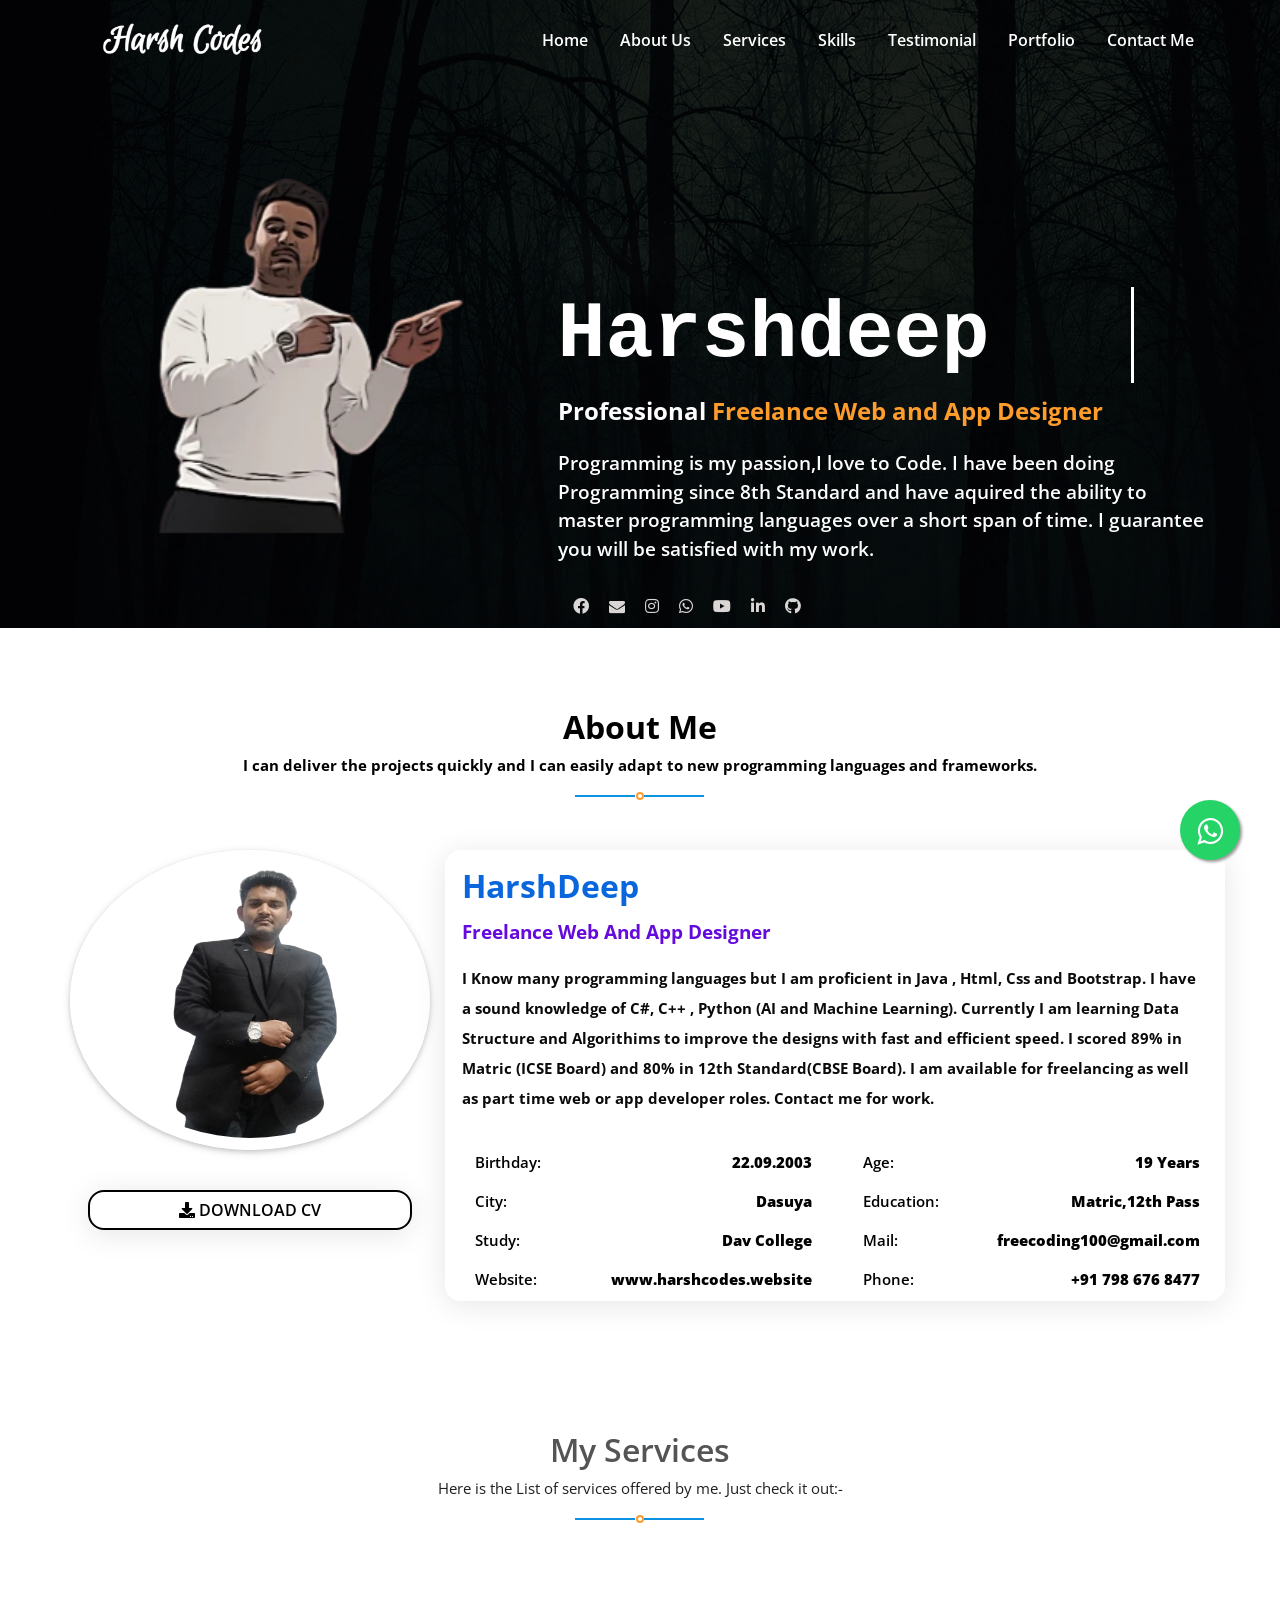
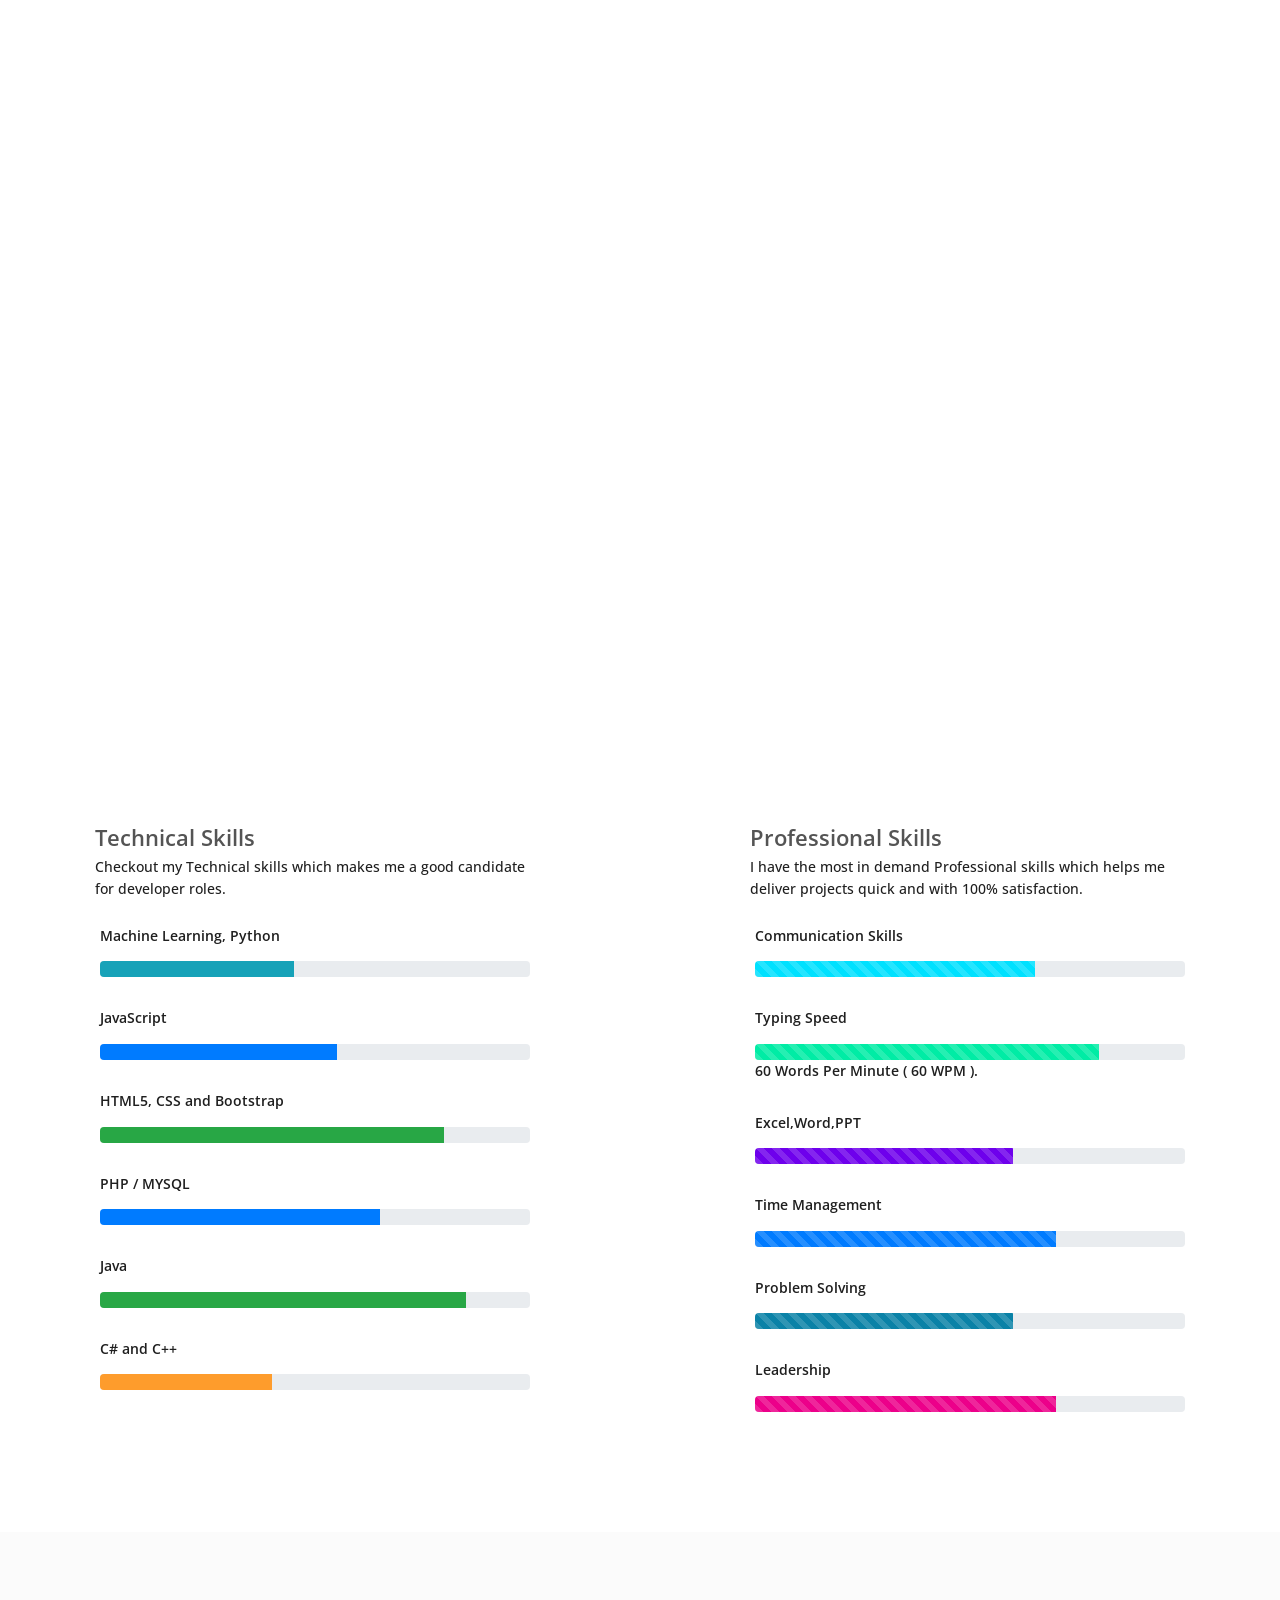
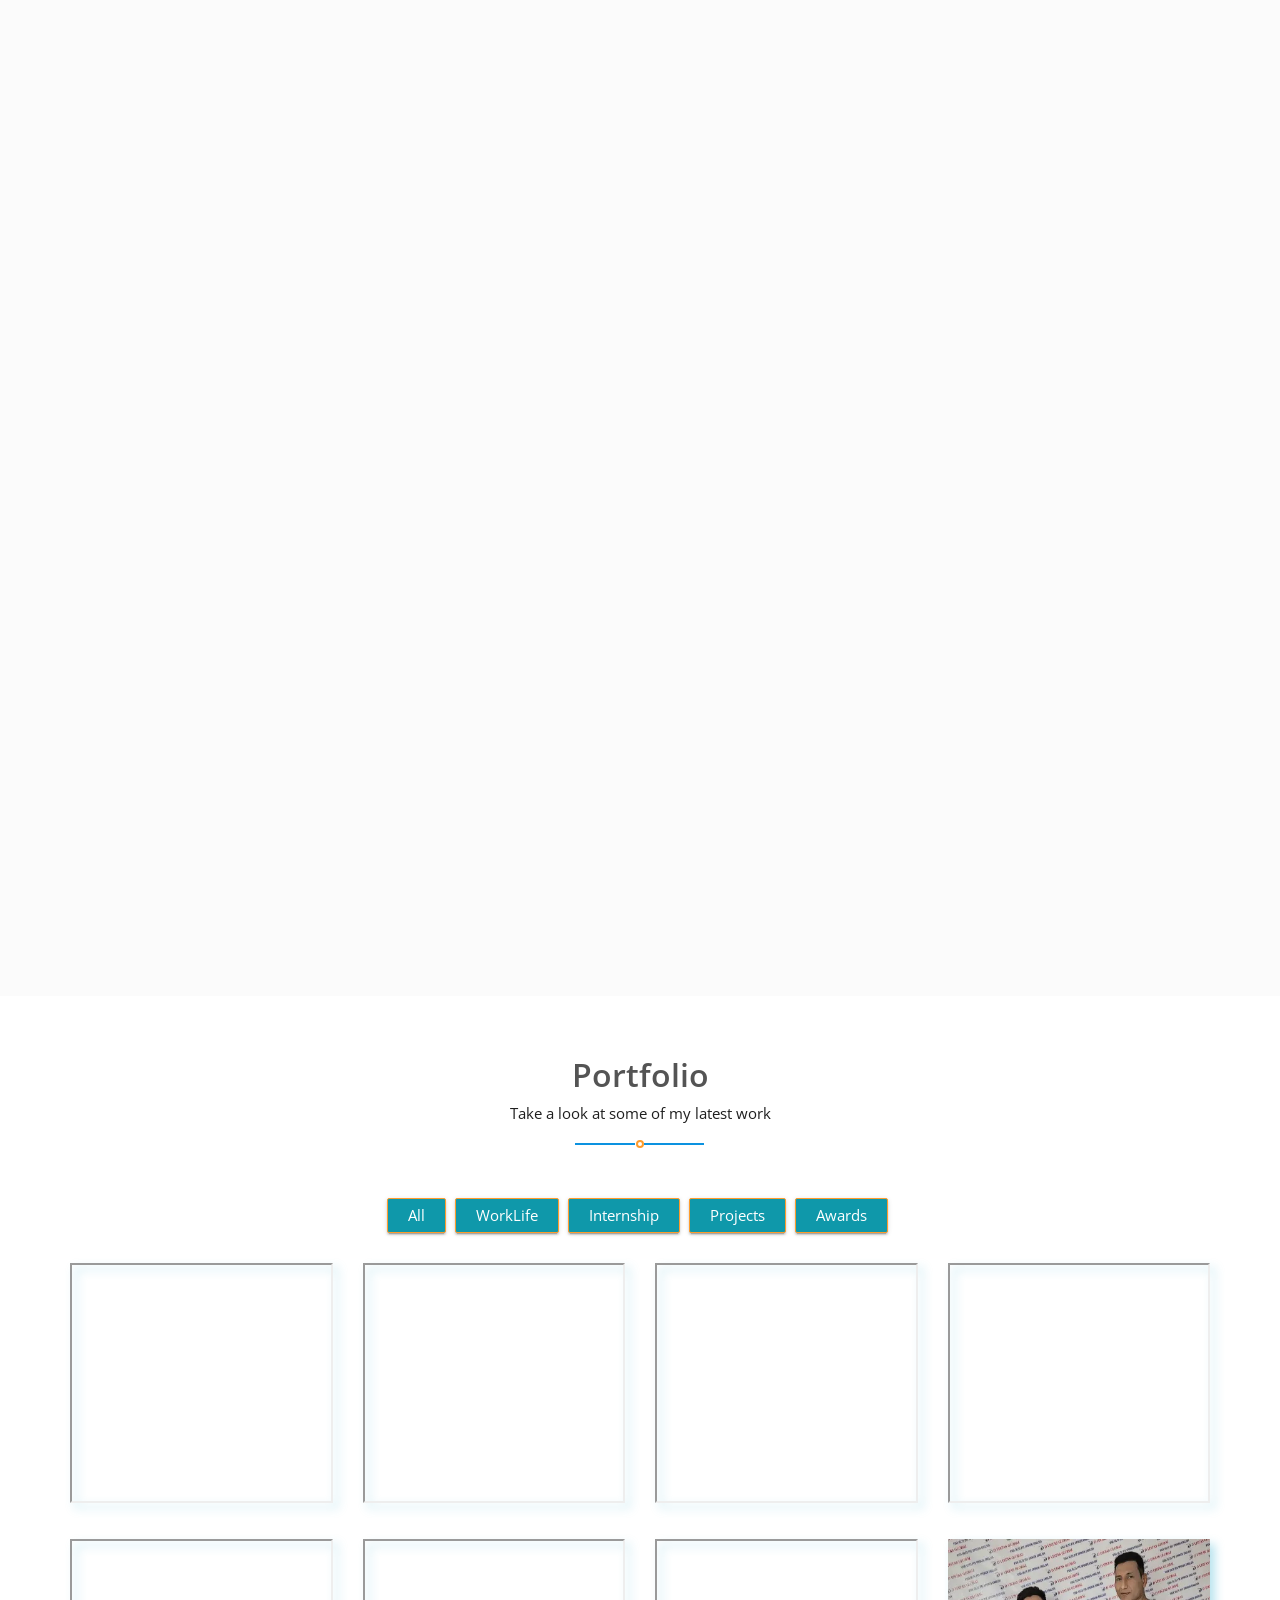
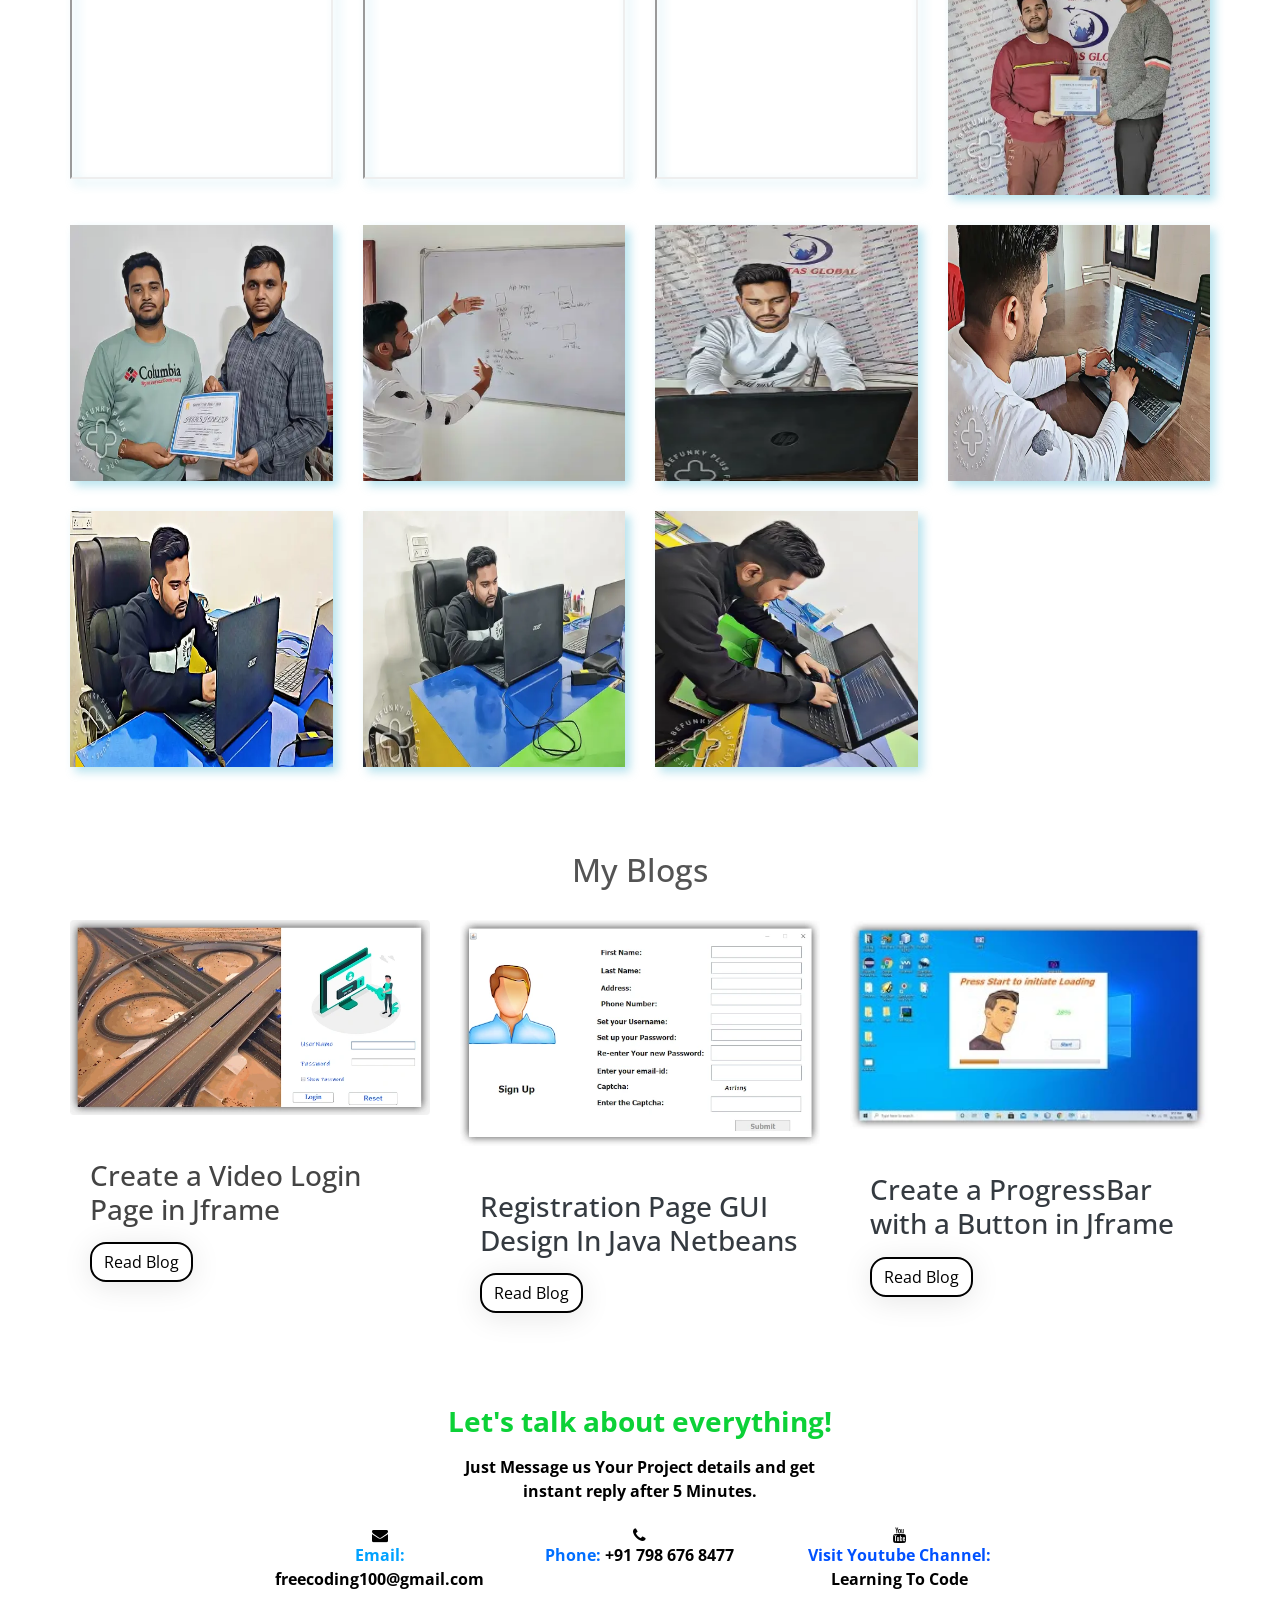
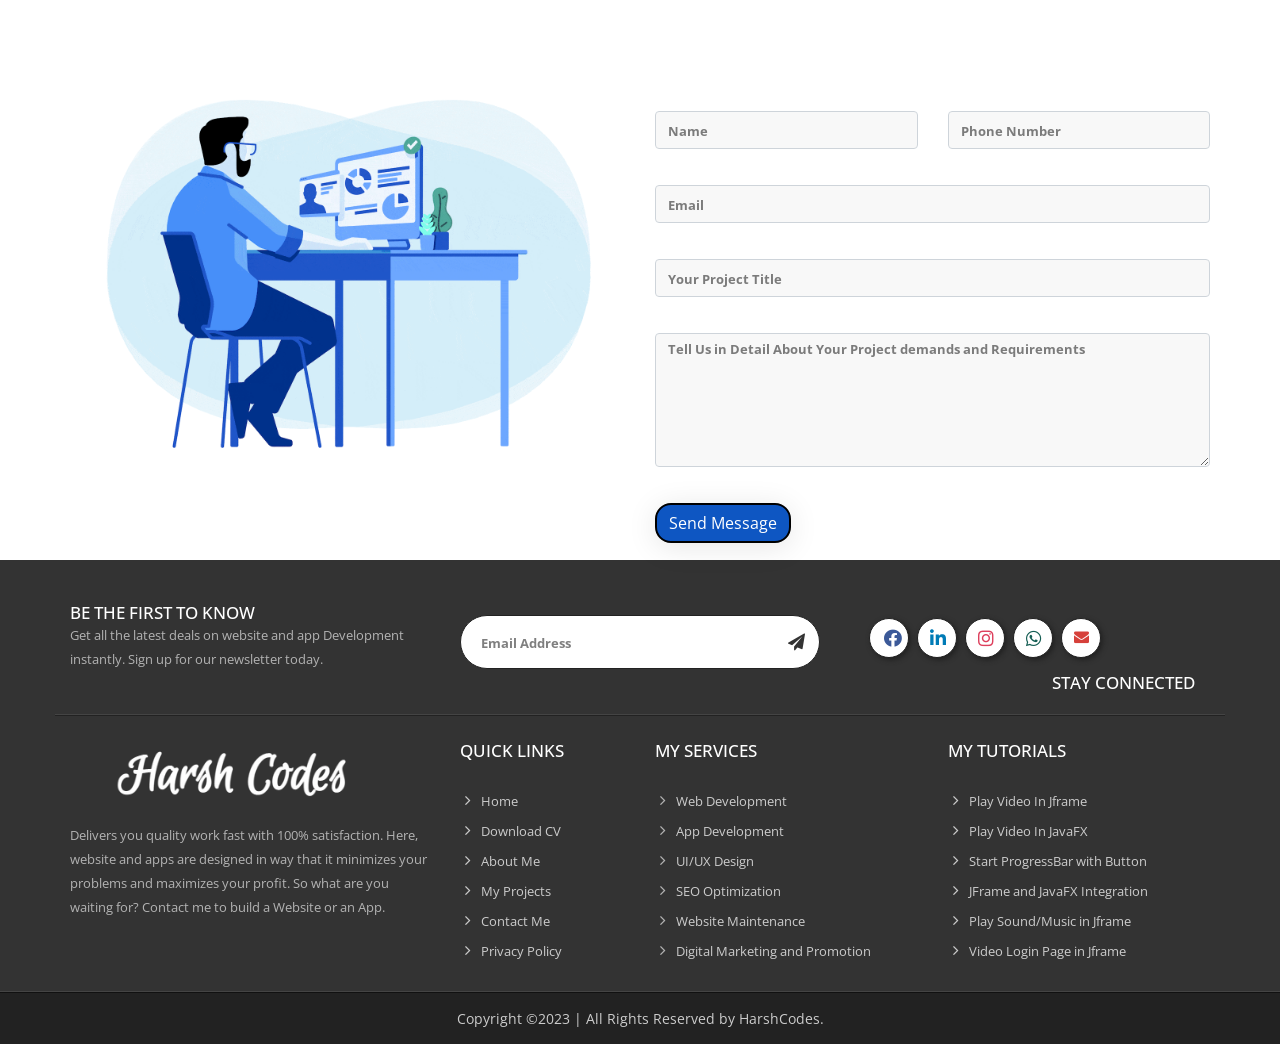
==== index.html @ 1c89c9c5 "New Update" ====
<!doctype html>
<html lang="en">

<head>
    <script src="https://unpkg.com/aos@next/dist/aos.js"></script>
    <link href="https://unpkg.com/aos@next/dist/aos.css" rel="stylesheet">
    <meta name="description" content="My name is Harsh and I provide web and app development services at super affordable prices.
    I guarantee you will be satisfied with my work. I love to Code , Programming is My Passion. I will Create responsive and beautiful
    websites for you bussiness.">
    <meta name="keywords" content ="Html, PHP, CSS, Python, Bootstrap, Buy Apps, Web Development, Buy Websites, Freelancer,
    Web Developers near me, Freelance Web Developer , App Developer, Digital Marketing, SEO Optimization,JavaScript,Machine Learning, AI">
    <meta charset="utf-8">
    <meta name="author" content="Harshdeep">
    <meta http-equiv="X-UA-Compatible" content="ie=edge">
    <meta name="viewport" content="height=device-height, width=device-width, initial-scale=1.0, minimum-scale=1.0, maximum-scale=1.0, user-scalable=no">
    <title>Buy Websites and Apps at Low Price </title>
    <link rel="icon" href="title_logo.webp"  type="image/icon type">
    <link href="https://fonts.googleapis.com/css?family=Open+Sans:300,300i,400,400i,600,600i,700,700i,800,800i&display=swap" rel="stylesheet">

    <link rel="stylesheet" href="assets/css/bootstrap.min.css">
    <link rel="stylesheet" href="assets/css/all.min.css">
    <link rel="stylesheet" href="assets/css/animate.min.css">
    <link rel="stylesheet" href="assets/plugins/slider/css/owl.carousel.min.css">
    <link rel="stylesheet" href="assets/plugins/slider/css/owl.theme.default.css">

   <link rel="stylesheet" type="text/css" href="assets/css/style.css" >
  
   <link rel="stylesheet" href="https://maxcdn.bootstrapcdn.com/font-awesome/4.5.0/css/font-awesome.min.css">

   

</head>


</style>
    <body onload="ready()">
      
      <div  id="preloader" >

           </div>
           
           <button onclick="topFunction()" id="myBtn" style="display: block;"> </button>
           <a href="https://api.whatsapp.com/send?phone=+917986768477&text=Hi" style="	position:fixed;
           width:60px;
           height:60px;
           bottom:40px;
           right:40px;
           background-color:#25d366;
           color:#FFF;
           border-radius:50px;
           text-align:center;
         font-size:30px;
           box-shadow: 2px 2px 3px #999;
         z-index:100;" target="_blank">
            <i style="margin-top:16px;"class="fa fa-whatsapp my-float"></i>
            </a>
            
        <div class="home-screen container-fluid">
            <div class="home-cover">
                  <div id="menu-jk" class="header" style="z-index: auto; position: absolute; top: 0px;">
                     <div class="container">
                         <div class="row">
                             <div class="col-md-3 logo">
                                 <img class="logo-wt" src="assets/images/logo.webp" alt="HarshCodes">
                                 <img class="logo-gry" src="assets/images/logo-gray.webp" alt="harshcodes.website">
                                 
                                 <a data-toggle="collapse" data-target="#menu" href="#menu"  aria-expanded="false"><i class="fas d-block d-md-none small-menu fa-bars"></i></a>
                             </div>
                             <div id="menu" class="col-md-9 d-none d-md-block collapse" >
                                 <ul>
                                     <li><a href="#home_page">Home</a></li>
                                     <li><a href="#about_us">About Us</a></li>
                                     <li><a href="#services">Services</a></li>
                                     <li><a href="#skills">Skills</a></li>
                                     <li><a href="#testimonial">Testimonial</a></li>
                                     <li><a href="#portfolio">Portfolio</a></li>
                                     <li><a href="#cme">Contact Me</a></li>
                                 </ul>
                             </div>
                         </div>
                     </div>
                 </div>
                  <div class="container" id="home_page">
                     <div class="row home-detail">
                        <div class="col-md-5 animated bounceInLeft hom-img">
                            <img src="assets/images/name.webp" alt="Harshdeep">
                        </div>
                        <div class="col-md-7 animated bounceInRight homexp">
                             <h5 class="typemaster">Hello I'm</h5>
                             <h2 class="typing-demo" style="animation-delay: 3s; animation-iteration-count: 3;">Harshdeep</h2>
                             <span >Professional <a >Freelance Web and App Designer</a> </span>
                            
                                <p style="font-size:1.2rem;" > Programming is my passion,I love to Code. 
                                    I have been doing Programming since 8th Standard and have aquired the ability to master programming 
                                languages over a short span of time. I guarantee you will be satisfied with my work.</p>
                              
                           
                             <ul class="socil-icon">
                                  <li>
                                      <a href="https://www.facebook.com/people/Harsh-Deep/pfbid02DVAVddFKUtw8tdTgHpRGZy7Yk4AYkEjYADbgqPRggnXuBJ1tnKM9cF4MGasuGpWFl" target="_blank"><i class="fab fa-facebook-f"></i></a>
                                  </li>
                                  <li>
                                    <a href="https://mail.google.com/mail/?view=cm&fs=1&tf=1&to=freecoding100@gmail.com" target="_blank"><i  class="fa fa-envelope"></i></a>
                                  </li>
                                  <li>
                                      <a href="https://www.instagram.com/harsh9005deep/" target="_blank"><i class="fab fa-instagram"></i></a> 
                                  </li>
                                  <li>
                                      <a href=" https://wa.me/+917986768477" target="_blank"><i class="fab fa-whatsapp"></i></a>
                                  </li>
                                  <li>
                                      <a href="https://www.youtube.com/@learningtocode4261" target="_blank"><i class="fab fa-youtube"></i></a>
                                  </li>
                                  <li>
                                      <a href="https://www.linkedin.com/in/harsh-deep-a16941202/" target="_blank"><i class="fab fa-linkedin"></i></a>
                                  </li>
                                  <li>
                                    <a href="https://github.com/Java-Code-lang" target="_blank"><i class="fab fa-github"></i></a>
                                </li>
                             </ul>
                         </div>
                     </div>
  
                  </div>
            </div>
          </div>
        
        <!--########################### About US Starts Here ###################### -->
        
        <div id="about_us" class="about-us container-fluid" >
           <div class="container">
               <div class="session-title row">
                    <h2 style="color:rgb(0, 0, 0); font-weight: bold;">About Me</h2>
                    <p style="color:rgb(0, 0, 0); font-weight: bolder;">I can  deliver the projects quickly and I can easily adapt to new programming languages and frameworks.</p>
                    <div class="heading-line"></div>
                </div>
                <div class="about-row row">
                   <div class="image-col col-md-4" data-aos="fade-up-left">
                       <img class="about_image" src="assets/images/about.webp" alt="Harsh">
                       <a  href="https://drive.google.com/file/d/1ESVZx6332a9eC6zEkoKVpPDXmQolfRMw/view?usp=sharing" target="_blank" class="btn btn-primary" on click><i class="fas fa-download"></i> Download CV</a>
                   </div>
                   <div class="detail-col col-md-8">
                       <h2 style="font-weight: bold; color:rgb(10, 102, 221);">HarshDeep</h2>
                        <h6 style="font-weight: bold; color:rgb(101, 10, 221);">Freelance Web And App Designer</h6>
                        <p> I Know many programming languages but I am proficient in Java , Html, Css and Bootstrap.
                            I have a sound knowledge of C#, C++ , Python (AI and Machine Learning). Currently I am learning Data Structure and Algorithims to 
                            improve the designs with fast and efficient speed.
                            I scored 89% in Matric (ICSE Board) and 80% in 12th Standard(CBSE Board). I am available for freelancing as well as part time web or app developer roles.
                        Contact me for work.</p>
                          <div class="row">
                            <div class="col-md-6 col-12">
                                <div class="info-list">
                                    <ul>
                                        <li><span>Birthday:</span>22.09.2003</li>
                                        <li><span>City:</span>Dasuya</li>
                                        <li><span>Study:</span>Dav College</li>
                                        <li><span>Website:</span><a style="color: rgb(0, 0, 0);
                                            font-weight: bolder;" target="_blank" href="https:\\harshcodes.website">www.harshcodes.website</a></li>
                                    </ul>
                                </div>
                            </div>
                            <div class="col-md-6 col-12">
                                <div class="info-list">
                                    <ul>
                                        <li><span>Age:</span>19 Years</li>
                                        <li><span>Education:</span>Matric,12th Pass</li>
                                        <li><span>Mail:</span>freecoding100@gmail.com</li>
                                        <li><span>Phone:</span>+91 798 676 8477</li>
                                    </ul>
                                </div>
                            </div>
                        </div>
                        
                        
                   </div>
                    
                    
                  
                </div>
           </div>    
            
        </div>
        
       
           <!--########################### Services Starts Here ###################### -->
           
           <div id="services"  class="services container-fluid" style="background: white;">
           <div class="container">
               <div class="session-title row">
                    <h2>My Services</h2>
                    <p>Here is the List of services offered by me. Just check it out:-</p>
                    <div class="heading-line"></div>
                </div>
                <div class="services-row row">
                    <div class="col-md-4 seric-div">
                        <div class="service-card " data-aos="flip-left">
                            <i ><img src="assets/images/gallery/web.webp" alt="web-development" class="rotate" height="64px" width="64px"></i>
                            <h4>Web Development</h4>
                            <p> I can build a cool responsive website for you at a very reasonable price. The built website  will use new technologies to increase your costumer base and gives them a smooth experience.</p>
                        </div>
                    </div>
                    <div class="col-md-4 seric-div">
                        <div class="service-card" data-aos="flip-up">
                            <i ><img src="assets/images/gallery/ui.webp" alt="UI/UX Design" height="64px" width="64px"></i>
                            <h4>UI/UX Design</h4>
                            <p>I can help you with designing a UI UX design which you can implement in your project readily and easily. 
                                The design prices will vary according to time within which it is supposed to be delivered. 
                            </p>
                        </div>
                    </div>
                    <div class="col-md-4 seric-div">
                        <div class="service-card" data-aos="flip-right">
                            <i ><img src="assets/images/gallery/app.webp" alt="app-development"  height="64px" width="64px"></i>
                            <h4>Mobile App Development</h4>
                            <p>It takes nearly 12 days to build an app on an average. However Some applications may take longer time than expected to complete. It requires an advance payment before I can start working on it.</p>
                        </div>
                    </div>
                     
                    <div class="col-md-4 seric-div">
                        <div class="service-card"data-aos="flip-down">
                            <i ><img src="assets/images/gallery/digimarket.webp"alt="Digital Marketing"  height="64px" width="64px"></i>
                            <h4>Digital Marketing</h4>
                            <p>Do You own a Bussiness and wanna advertise? If Yes, I Can help you with that. I offer you promotion and 
                                marketing services at a very affordable price. Contact me for buying this service.
                            </p>
                        </div>
                    </div>
                    <div class="col-md-4 seric-div">
                        <div class="service-card" data-aos="flip-up">
                            <i ><img src="assets/images/gallery/seo.webp"  alt="Seo Optimization" height="64px" width="64px"></i>
                            <h4>SEO Optimization</h4>
                            <p>I can make a SEO Optimized website for you or optimize an exisiting website at super affordable price.
                                I also offer website Maintenance services . Do Contact me if you want any of the service.
                            </p>
                        </div>
                    </div>
                  
                   
                    <div class="col-md-4 seric-div">
                        <div class="service-card" data-aos="flip-right">
                            <i ><img src="assets/images/gallery/assistance.webp"  alt="Project Assisstance" height="64px" width="64px"></i>
                            <h4 class="">Project Assisstance</h4>
                            <p>I will assist you in your project and help you clear doubts and complete your project faster. On an average cost of assistance in project $15 and It can go upto $25.</p>
                        </div>
                    </div>
                   
                </div>
              </div>
        </div> 
       
       
               
        <!--########################### Skills Starts Here ###################### -->
         
        <div id="skills" class="skills container-fluid">
               
        
            <div class="row">
               
                <div class="col-md-6 skii-div tech-skill" data-aos="zoom-in">
                    <div class="title">
                        <h2>Technical Skills</h2>
                        <p>Checkout my  Technical skills which makes me a good candidate for developer roles. </p>
                    </div>
                    
                    <ul>
                        <li>
                            <label for="">Machine Learning, Python</label>
                                <div class="progress" >
                                 
                                    <div class="progress-bar bg-info "  id="one" role="progressbar" style="width: 45%" aria-valuenow="45%" aria-valuemin="0" aria-valuemax="100"></div>
                                
                                 </div>
                        </li>
                         <li>
                            <label for="">JavaScript</label>
                                <div class="progress">
                                  <div class="progress-bar" role="progressbar" style="width: 55%" aria-valuenow="55" aria-valuemin="0" aria-valuemax="100"></div>
                                </div>
                        </li>
                         <li>
                            <label for="">HTML5, CSS and Bootstrap</label>
                                <div class="progress">
                                  <div class="progress-bar bg-success" role="progressbar" style="width: 80%" aria-valuenow="80" aria-valuemin="0" aria-valuemax="100"></div>
                                </div>
                        </li>
                         <li>
                            <label for="">PHP / MYSQL</label>
                                <div class="progress">
                                  <div class="progress-bar " role="progressbar" style="width: 65%" aria-valuenow="65" aria-valuemin="0" aria-valuemax="100"></div>
                                </div>
                        </li>
                        <li>
                            <label for="">Java</label>
                                <div class="progress">
                                  <div class="progress-bar bg-success" role="progressbar" style="width: 85%" aria-valuenow="85" aria-valuemin="0" aria-valuemax="100"></div>
                                </div>
                        </li>
                        <li>
                            <label for="">C# and C++</label>
                                <div class="progress">
                                  <div class="progress-bar bg-warning" role="progressbar" style="width: 40%" aria-valuenow="40" aria-valuemin="0" aria-valuemax="100"></div>
                                </div>
                        </li>
                    </ul>
                </div>
                <div class="col-md-6 skii-div pro-skill" data-aos="fade-right"
                data-aos-offset="300"
                data-aos-easing="ease-in-sine">
                    <div class="title">
                        <h2>Professional Skills</h2>
                        <p>I have the most in demand Professional skills which helps me deliver projects quick and  with 100% satisfaction.</p>
                    </div>
                     <ul>
                        <li>
                            <label for="">Communication Skills</label>
                            <div class="progress">
                              <div class="progress-bar progress-bar-striped progress-bar-animated" role="progressbar" style="width: 65%; background-color: rgb(0, 225, 255);" aria-valuenow="65" aria-valuemin="0" aria-valuemax="100"></div>
                            </div>
                        </li>
                         <li>
                            <label for="">Typing Speed</label>
                            <div class="progress">
                              <div class="progress-bar progress-bar-striped progress-bar-animated" role="progressbar" style="width: 80%;background-color: rgb(0, 236, 165);" aria-label="80 WPM" aria-valuenow="80" aria-valuemin="0" aria-valuemax="100"></div>
                            </div>
                            <div class="shado-2 card-b">
                                <p>60 Words Per Minute ( 60 WPM ).</p>
                            </div>
                        </li>
                         <li>
                            <label for="">Excel,Word,PPT</label>
                            <div class="progress">
                              <div class="progress-bar  progress-bar-striped progress-bar-animated" role="progressbar" style="width: 60%;background-color: rgb(110, 0, 236);" aria-valuenow="60" aria-valuemin="0" aria-valuemax="100"></div>
                            </div>
                        </li>
                         <li>
                            <label for="">Time Management</label>
                            <div class="progress">
                              <div class="progress-bar  progress-bar-striped progress-bar-animated" role="progressbar" style="width: 70%" aria-valuenow="70" aria-valuemin="0" aria-valuemax="100"></div>
                            </div>
                        </li>
                        <li>
                            <label for="">Problem Solving</label>
                            <div class="progress">
                              <div class="progress-bar  progress-bar-striped progress-bar-animated" role="progressbar" style="width: 60%;background-color: rgb(10, 130, 167);" aria-valuenow="60" aria-valuemin="0" aria-valuemax="100"></div>
                            </div>
                        </li>
                         <li>
                            <label for="">Leadership</label>
                            <div class="progress">
                              <div class="progress-bar  progress-bar-striped progress-bar-animated" role="progressbar" style="width: 70%;background-color: rgb(236, 0, 138);" aria-valuenow="70" aria-valuemin="0" aria-valuemax="100"></div>
                            </div>
                        </li>
                    </ul>
                </div>
            </div>
        </div>  
               
         <!--  ************************* Testimonial  Starts Here ************************** -->

     <section id="testimonial" class="customer-serv"  data-aos="flip-left"
     data-aos-easing="ease-out-cubic"
     data-aos-duration="2000">
            <div class="container">
                <div class="row session-title">
                    <h2>Happy Customers</h2>
                    <div class="heading-line" style="margin-top: 2%;"></div>
                </div>
    
                <div class="row ro-clo">
                    <div data-anijs="if: scroll, on: window, do: bounceInLeft animated, before: scrollReveal" class="col-12  col-md-6 col-lg-4">
                        <div class="shado-2 card-b">
                            <p> I was amazed by the speed ,the projects were delivered. I gave him 2 back to back projects on Data Security and JavaFx which were delivered in no time.
                            </p>
                        </div>
                        <div class="cust-det row">
                            <div class="col-sm-3 col-3 img-circl">
                                <img alt="" src="assets/images/testimonial/vk.webp">
                            </div>
                            <div class="col-sm-5 col-5 an-mtc no-padding">
                                <b>Veronë Krasniqi</b>
                                <p>(CSE Postgraduate)</p>
                            </div>
                            <div class="col-sm-4 col-4 star-par">
                                <ul class="stars">
                                    <li><i class="fa fa-star"></i></li>
                                    <li><i class="fa fa-star"></i></li>
                                    <li><i class="fa fa-star"></i></li>
                                    <li><i class="fa fa-star"></i></li>
                                    <li><i class="fa fa-star"></i></li>
                                </ul>
                            </div>
                        </div>
                    </div>
                    <div class="col-12  col-md-6 col-lg-4">
                        <div class="shado-2 card-b">
                            <p>I give 5 stars for work satisfaction. The projects were delivered on time and explanations were also provided which  helped me to understand the code very easily. 
                            </p>
                        </div>
                        <div class="cust-det row">
                            <div class="col-sm-3 col-3 img-circl">
                                <img alt="" src="assets/images/testimonial/lf.webp">
                            </div>
                            <div class="col-sm-5 col-5 an-mtc no-padding">
                                <b>Liresa Ferizaj</b>
                                <p>(CSE Postgraduate)</p>
                            </div>
                            <div class="col-sm-4  col-4 star-par">
                                <ul class="stars">
                                    <li><i class="fa fa-star"></i></li>
                                    <li><i class="fa fa-star"></i></li>
                                    <li><i class="fa fa-star"></i></li>
                                    <li><i class="fa fa-star"></i></li>
                                    <li><i class="fa fa-star"></i></li>
                                </ul>
                            </div>
                        </div>
                    </div>
                    <div data-anijs="if: scroll, on: window, do: bounceInRight animated, before: scrollReveal" class="col-12  col-md-6 col-lg-4">
                        <div class="shado-2 card-b">
                            <p>Brother, the work you did was nice. Liked the way you designed the whole project and
                                the explanations you provided with project were amazing. Keep it up."</p>
                        </div>
                        <div class="cust-det row">
                            <div class="col-sm-3 col-3 img-circl">
                                <img alt="" src="assets/images/testimonial/fw.webp">
                            </div>
                            <div class="col-sm-5 col-5 an-mtc no-padding">
                                <b>Felix William W.l</b>
                                <p>(University Graduate)</p>
                            </div>
                            <div class="col-sm-4 col-4 star-par">
                                <ul class="stars">
                                    <li><i class="fa fa-star-half-empty"></i></li>
                                    <li><i class="fa fa-star"></i></li>
                                    <li><i class="fa fa-star"></i></li>
                                    <li><i class="fa fa-star"></i></li>
                                    <li><i class="fa fa-star"></i></li>
                                   
                                </ul>
                            </div>
                        </div>
                    </div>
                </div>
                <div class="row ro-clo">
                    <div data-anijs="if: scroll, on: window, do: bounceInLeft animated, before: scrollReveal" class="col-12  col-md-6 col-lg-4">
                        <div class="shado-2 card-b">
                            <p>Thank God that I found this man on freelancer who helped me to complete my final year project on time otherwise
                                I might have not passed the exams. 
                            </p>
                        </div>
                        <div class="cust-det row">
                            <div class="col-sm-3 col-3 img-circl">
                                <img alt="" src="assets/images/testimonial/ap.webp">
                            </div>
                            <div class="col-sm-5 col-5 an-mtc no-padding">
                                <b>Akilesh Pal</b>
                                <p>(Btech Graduate)</p>
                            </div>
                            <div class="col-sm-4 col-4 star-par">
                                <ul class="stars">
                                    <li><i class="fa fa-star"></i></li>
                                    <li><i class="fa fa-star"></i></li>
                                    <li><i class="fa fa-star"></i></li>
                                    <li><i class="fa fa-star"></i></li>
                                    <li><i class="fa fa-star"></i></li>
                                </ul>
                            </div>
                        </div>
                    </div>
                    <div class="col-12  col-md-6 col-lg-4">
                        <div class="shado-2 card-b">
                            <p> I would recommend anyone to buy projects from this man as he delivers quality work with explanations in no time and that too at such an good price.
                                You are doing a great job.
                            </p>
                        </div>
                        <div class="cust-det row">
                            <div class="col-sm-3 col-3 img-circl">
                                <img alt="" src="assets/images/testimonial/p.webp">
                            </div>
                            <div class="col-sm-5 col-5 an-mtc no-padding">
                                <b>Potturi</b>
                                <p>(Btech Graduate)</p>
                            </div>
                            <div class="col-sm-4  col-4 star-par">
                                <ul class="stars">
                                    <li><i class="fa fa-star"></i></li>
                                    <li><i class="fa fa-star"></i></li>
                                    <li><i class="fa fa-star"></i></li>
                                    <li><i class="fa fa-star"></i></li>
                                    <li><i class="fa fa-star"></i></li>
                                </ul>
                            </div>
                        </div>
                    </div>
                    <div data-anijs="if: scroll, on: window, do: bounceInRight animated, before: scrollReveal" class="col-12  col-md-6 col-lg-4">
                        <div class="shado-2 card-b">
                            <p>I didn't expect that anyone could make great high quality projects on low budget. But you changed my 
                                mind. Thank you for such an amazing work.</p>
                        </div>
                        <div class="cust-det row">
                            <div class="col-sm-3 col-3 img-circl">
                                <img alt="" src="assets/images/testimonial/rd.webp">
                            </div>
                            <div class="col-sm-5 col-5 an-mtc no-padding">
                                <b>Raul Diaz</b>
                                <p>(My Former Client)</p>
                            </div>
                            <div class="col-sm-4 col-4 star-par">
                                <ul class="stars">
                                    <li><i class="fa fa-star"></i></li>
                                    <li><i class="fa fa-star"></i></li>
                                    <li><i class="fa fa-star"></i></li>
                                    <li><i class="fa fa-star"></i></li>
                                    <li><i class="fa fa-star"></i></li>
                                </ul>
                            </div>
                        </div>
                    </div>
                </div>
                <div class="row ro-clo">
                    <div data-anijs="if: scroll, on: window, do: bounceInLeft animated, before: scrollReveal" class="col-12  col-md-6 col-lg-4">
                        <div class="shado-2 card-b">
                            <p> I hired him as an IT Manager and I am quite happy with the experience. He just made responsive website and 
                                bussiness model for my bussiness in just 2 months. 
                        </div>
                        <div class="cust-det row">
                            <div class="col-sm-3 col-3 img-circl">
                                <img alt="" src="assets/images/testimonial/gg.webp">
                            </div>
                            <div class="col-sm-5 col-5 an-mtc no-padding">
                                <b>Dinesh Segha</b>
                                <p>(Local Bussiness Owner)</p>
                            </div>
                            <div class="col-sm-4 col-4 star-par">
                                <ul class="stars">
                                    <li><i class="fa fa-star"></i></li>
                                    <li><i class="fa fa-star"></i></li>
                                    <li><i class="fa fa-star"></i></li>
                                    <li><i class="fa fa-star"></i></li>
                                   
                                </ul>
                            </div>
                        </div>
                    </div>
                    <div class="col-12  col-md-6 col-lg-4">
                        <div class="shado-2 card-b">
                            <p> Initially I was not sure about his capability to do IT tasks. But his performance just shattered my
                                belief that only degree holders can do great in this field. 
                            </p>
                        </div>
                        <div class="cust-det row">
                            <div class="col-sm-3 col-3 img-circl">
                                <img alt="" src="assets/images/testimonial/dv.webp">
                            </div>
                            <div class="col-sm-5 col-5 an-mtc no-padding">
                                <b>Dalwinder Khalsi</b>
                                <p>(Local Bussiness Owner)</p>
                            </div>
                            <div class="col-sm-4  col-4 star-par">
                                <ul class="stars">
                                    <li><i class="fa fa-star-half-empty"></i></li>
                                    <li><i class="fa fa-star"></i></li>
                                    <li><i class="fa fa-star"></i></li>
                                    <li><i class="fa fa-star"></i></li>
                                    <li><i class="fa fa-star"></i></li>
                                </ul>
                            </div>
                        </div>
                    </div>
                    <div data-anijs="if: scroll, on: window, do: bounceInRight animated, before: scrollReveal" class="col-12  col-md-6 col-lg-4">
                        <div class="shado-2 card-b">
                            <p>Thanks a lot for completing the task assigned before deadine. I am impressed by the dedication and hard work you 
                                put in your work to complete the project. 
                            </p>
                        </div>
                        <div class="cust-det row">
                            <div class="col-sm-3 col-3 img-circl">
                                <img alt="" src="assets/images/testimonial/mm.webp">
                            </div>
                            <div class="col-sm-5 col-5 an-mtc no-padding">
                                <b>Mia Madison</b>
                                <p>(My client)</p>
                            </div>
                            <div class="col-sm-4 col-4 star-par">
                                <ul class="stars">
                                    <li><i class="fa fa-star"></i></li>
                                    <li><i class="fa fa-star"></i></li>
                                    <li><i class="fa fa-star"></i></li>
                                    <li><i class="fa fa-star"></i></li>
                                    <li><i class="fa fa-star"></i></li>
                                </ul>
                            </div>
                        </div>
                    </div>
                </div>
            </div>
    
        </section>   
              
    

   
              
              
               
  

    <div id="portfolio" class="gallery">    
           <div class="container">
              <div class="session-title row">
                    <h2>Portfolio</h2>
                    <p>Take a look at some of my latest work</p>
                    <div class="heading-line"></div>
                </div>
              <div class="row">
                

        <div class="gallery-filter d-none d-sm-block">
            <button class="btn btn-default filter-button" data-filter="all">All</button>
            <button class="btn btn-default filter-button" data-filter="w">WorkLife</button>
            <button class="btn btn-default filter-button" data-filter="in">Internship</button>
            <button class="btn btn-default filter-button" data-filter="p"> Projects</button>
            <button class="btn btn-default filter-button" data-filter="aw">Awards</button>
        </div>
        <br/>



           
<!--Projects-->
<div class="gallery_product col-lg-3 col-md-3 col-sm-4 col-xs-6 filter p" data-aos="zoom-in-up">
                
    <iframe  class="lazzy-iframe" data-src="https://www.youtube.com/embed/52vv61E2Zas"  class="img-fluid" style="height:15rem; width:100%" ></iframe>
</div>
<div class="gallery_product col-lg-3 col-md-3 col-sm-4 col-xs-6 filter p" data-aos="zoom-in-up">
    
    <iframe  class="lazzy-iframe" data-src="https://www.youtube.com/embed/rvy6Ehy_Iy0"  class="img-fluid" style="height:15rem; width:100%" ></iframe>
</div>
<div class="gallery_product col-lg-3 col-md-3 col-sm-4 col-xs-6 filter p" data-aos="zoom-in-up">
    
    <iframe  class="lazzy-iframe" data-src="https://www.youtube.com/embed/36dNeoxAcu4"  class="img-fluid" style="height:15rem;width:100%" ></iframe>
</div>
<div class="gallery_product col-lg-3 col-md-3 col-sm-4 col-xs-6 filter p" data-aos="zoom-in-up">
    
    <iframe class="lazzy-iframe" data-src="https://www.youtube.com/embed/30Cpm9FZefo"  class="img-fluid" style="height:15rem;width:100%" ></iframe>
</div>
<div class="gallery_product col-lg-3 col-md-3 col-sm-4 col-xs-6 filter p"data-aos="zoom-in-down">
    
    <iframe  class="lazzy-iframe" data-src="https://www.youtube.com/embed/GpBUYEwxo8I"  class="img-fluid" style="height:15rem;width:100%" ></iframe>
</div>
<div class="gallery_product col-lg-3 col-md-3 col-sm-4 col-xs-6 filter p"data-aos="zoom-in-down">
    
    <iframe  class="lazzy-iframe" data-src="https://www.youtube.com/embed/SwPuamaGT2s"  class="img-fluid" style="height:15rem;width:100%" ></iframe>
</div>


<div class="gallery_product col-lg-3 col-md-3 col-sm-4 col-xs-6 filter p"data-aos="zoom-in-down">
    
    <iframe  class="lazzy-iframe" data-src=" https://www.youtube.com/embed/JuDVAn_KxK4"  class="img-fluid" style="height:15rem;width:100%" ></iframe>
</div>


            <div class="gallery_product col-lg-3 col-md-3 col-sm-4 col-xs-6 filter aw" data-aos="zoom-in-down">
                <img src="assets/images/gallery/aw1.webp"  style="height:16rem ; width:100%" class="img-fluid" >
            </div>
            <div class="gallery_product col-lg-3 col-md-3 col-sm-4 col-xs-6 filter aw" data-aos="zoom-out">
                <img src="assets/images/gallery/aw2.webp" style="height:16rem ; width:100%" class="img-fluid" >
            </div>

            <div class="gallery_product col-lg-3 col-md-3 col-sm-4 col-xs-6 filter in" data-aos="zoom-out">
                <img src="assets/images/gallery/i1.webp" style="height:16rem ; width:100%"class="img-fluid" >
              
            </div>
            <div class="gallery_product col-lg-3 col-md-3 col-sm-4 col-xs-6 filter in"data-aos="zoom-out">
                <img src="assets/images/gallery/i2.webp" style="height:16rem ; width:100%" class="img-fluid" >
              
            </div>
            <div class="gallery_product col-lg-3 col-md-3 col-sm-4 col-xs-6 filter in" data-aos="zoom-out">
                <img src="assets/images/gallery/i3.webp"  style="height:16rem ; width:100%" class="img-fluid" >
              
            </div>

            <div class="gallery_product col-lg-3 col-md-3 col-sm-4 col-xs-6 filter w" data-aos="zoom-out-up">
                <img src="assets/images/gallery/w1.webp"   style="height:16rem ; width:100%" class="img-fluid" >
            </div>
            <div class="gallery_product col-lg-3 col-md-3 col-sm-4 col-xs-6 filter w" data-aos="zoom-out-up">
                <img src="assets/images/gallery/w2.webp" style="height:16rem ; width:100%"  class="img-fluid" >
            </div>
            <div class="gallery_product col-lg-3 col-md-3 col-sm-4 col-xs-6 filter w" data-aos="zoom-out-up">
                <img src="assets/images/gallery/w3.webp"  style="height:16rem ; width:100%" class="img-fluid" >
            </div>
           

            
        </div>
    </div>
       
       
       </div> 

       <section class="section latest-blog bg-2" style="background: white;" data-aos="fade-up"
       data-aos-anchor-placement="top-center">
        <div class="container" >
            <div class="row justify-content-center">
                <div class="col-lg-7 text-center" style="margin-bottom: 2%; background-color: white;">
                    <div class="section-title">
                       
                        <h2 class="mt-4 content-title text-black">My Blogs</h2>
                    </div>
                </div>
            </div>
    
            <div class="row justify-content-center">
                <div class="col-lg-4 col-md-6 mb-5">
                    <div class="card bg-transparent border-0">
                        <img src="assets/images/bl1.webp" alt="" class="img-fluid rounded ">
    
                        <div class="card-body mt-2">
                            
    
                            <h3 class="mt-3 mb-3 lh-36"><a href="#" class="text-yellow ">Create a Video Login Page in Jframe</a></h3>
    
                            <a href="https://harshfreec100.blogspot.com/2021/01/how-to-create-video-login-page-in.html" target="_blank" class="btn btn-primary text-gold">Read Blog</a>
                        </div>
                    </div>
                </div>
    
                <div class="col-lg-4 col-md-6 mb-5">
                    <div class="card border-0 bg-transparent">
                        <img src="assets/images/bl2.webp" alt="" class="img-fluid rounded">
    
                        <div class="card-body mt-2">
                          
    
                            <h3 style="color:black;" class="mt-3 mb-3 lh-36"><a href="#" class="text-dark">Registration Page GUI Design In Java Netbeans</a></h3>
    
                            <a  href="https://harshfreec100.blogspot.com/2021/01/how-to-make-registeration-gui-form-in.html" target="_blank" class="btn btn-primary text-gold">Read Blog</a>
                        </div>
                    </div>
                </div>
    
                <div class="col-lg-4 col-md-6 mb-5">
                    <div class="card border-0 bg-transparent">
                        <img src="assets/images/bl3.webp" alt="" class="img-fluid rounded">
    
                        <div class="card-body mt-2">
                          
    
                            <h3 style="color:black;" class="mt-3 mb-3 lh-36"><a href="#" class="text-dark">Create a ProgressBar with a Button in Jframe</a></h3>
    
                            <a  href="https://harshfreec100.blogspot.com/2020/10/how-to-create-progressbar-with-button.html" target="_blank" class="btn btn-primary text-gold ">Read Blog</a>
                        </div>
                    </div>
                </div>
            </div>
        </div>
    </section>
             <!--  ************************* Contact  Starts Here ************************** -->
                                      
  
             <section class="section" id="cme" style="background-color:rgb(255, 255, 255);  " >
                <div class="container"  >
                    <div class="row">
                        <div class="col-lg-12">
                            <div class="title-box text-center">
                                <h3 style="color: rgb(12, 209, 55); font-weight: bold;" class="title-heading mt-4">Let's talk about everything!</h3>
                                <p style="color: rgb(0, 0, 0); font-weight: bold;" class=" f-17 mt-3">Just  Message us Your Project details and get <br> instant reply after 5 Minutes.</p>
            
                                <img src="images/home-border.webp" height="15" class="mt-3" alt="">
                            </div>
                        </div>
                    </div>
                    <div class="row justify-content-center">
                    <div class="col-lg-8 mb-5">
                        <div class="row">
                        <div class="col-md-4">
                        <div class="dbox w-100 text-center">
                        <div class="icon d-flex align-items-center justify-content-center">
                        <span class="fa fa-envelope" style="color:rgb(0, 0, 0);"></span>
                        </div>
                        <div class="text">
                        <p style="color: rgb(0, 0, 0); font-weight: bold;"><span style="color:rgb(1, 162, 255); font-weight: bold;">Email:</span> freecoding100@gmail.com</p>
                        </div>
                        </div>
                        </div>
                        <div class="col-md-4">
                        <div class="dbox w-100 text-center">
                        <div class="icon d-flex align-items-center justify-content-center">
                        <span class="fa fa-phone" style="color:rgb(0, 0, 0);"></span>
                        </div>
                        <div class="text">
                            <p style="color: rgb(0, 0, 0); font-weight: bold;"><span style="color:rgb(1, 111, 255); font-weight: bold;">Phone:</span> +91 798 676 8477</p>
                        </div>
                        </div>
                        </div>
                        <div class="col-md-4">
                        <div class="dbox w-100 text-center">
                        <div class="icon d-flex align-items-center justify-content-center">
                        <span class="fa fa-youtube" style="color:rgb(0, 0, 0);"></span>
                        </div>
                        <div class="text">
                            <p style="color: rgb(0, 0, 0); font-weight: bold;"><span style="color:rgb(1, 81, 255); font-weight: bold;">Visit Youtube Channel:</span> Learning To Code</p>
                     
                        </div>
                        </div>
                        </div>
                        </div>
                        </div>
                        </div>
                    <div class="row mt-2 pt-4">
                        <div class="col-lg-6">
                            <div class="mt-4 home-img text-center">
                                <div class="animation-2"></div>
                                <div class="animation-3"></div>
                                <img src="assets/images/gallery/web_dev.gif" class="img-fluid" alt="Freelancer">
                            </div>
                        </div>
            
                        <div class="col-lg-6">
                            <div class="custom-form mt-4">
                                <div id="message"></div>
                                <form
                                action="https://formspree.io/f/mqkoqybb"
                                method="POST"
                              name="contact-form" id="contact-form">
                                    <div class="row">
                                        <div class="col-lg-6">
                                            <div class="form-group mt-3" >
                                              
                                                <input name="name" id="name" placeholder="Name"  class="form-control" type="text">
                                            </div>
                                        </div>
            
                                        <div class="col-lg-6">
                                            <div class="form-group mt-3">
                                              
                                                <input name="phone" placeholder="Phone Number" id="phone" class="form-control" type="text">
                                            </div>
                                        </div>
                                    </div>
            
                                    <div class="row">
                                        <div class="col-lg-12">
                                            <div class="form-group mt-3">
                                                
                                                <input name="email" id="email" placeholder="Email" class="form-control" type="text">
                                            </div>
                                        </div>
                                    </div>
            
                                    <div class="row">
                                        <div class="col-lg-12">
                                            <div class="form-group mt-3">
                                           
                                                <input name="subject" id="subject" placeholder="Your Project Title" class="form-control" type="text">
                                            </div>
                                        </div>
                                    </div>
                                    <div class="row">
                                        <div class="col-lg-12">
                                            <div class="form-group mt-3">
                                               
                                                <textarea name="message" id="comments" placeholder="Tell Us in Detail About Your Project demands and Requirements" rows="5" class="form-control"></textarea>
                                            </div>
                                        </div>
                                    </div>
                                    <div class="row" style="margin-bottom:3%;">
                                        <div class="col-lg-12 mt-3 text-right">
                                            <input id="submit" name="send" class="submitBnt btn btn-primary btn-round" style="float:left; background-color: rgb(14, 86, 194); color:white" value="Send Message" type="submit">
                                            <div id="simple-msg"></div>
                                        </div>
                                    </div>
                                </form>
                            </div>
            
                        </div>
                    </div>
            
                </div>
            </section>
    
                          
    <!--  ************************* Footer  Starts Here ************************** -->

                                                                                                                                           
    <footer>
        <div class="footer-wrap">
        <div class="container first_class">
            <div class="row">
              <div class="col-md-4 col-sm-6">
                <h3>BE THE FIRST TO KNOW</h3>
                <p>Get all the latest deals on website and app Development  instantly. Sign up for our newsletter today.</p>
              </div>
              <div class="col-md-4 col-sm-6">
             
                <form class="newsletter"
  action="https://formspree.io/f/xayzopjo"
  method="POST">
                 <input type="text" class="news" name="email" placeholder="Email Address"> 
                                                              <button class="newsletter_submit_btn" type="submit"><i class="fa fa-paper-plane"></i></button>  
              </form>
              
              </div>
              <div class="col-md-4 col-sm-6">
              <div class="col-md-12">
                <div class="standard_social_links">
              <div>


               
              
                <li class="round-btn btn-facebook"> <a href="https://www.facebook.com/people/Harsh-Deep/pfbid02DVAVddFKUtw8tdTgHpRGZy7Yk4AYkEjYADbgqPRggnXuBJ1tnKM9cF4MGasuGpWFl" target="_blank"><i class="fab fa-facebook-f"></i></a>
      
                </li>
                <li class="round-btn btn-linkedin"> <a href="https://www.linkedin.com/in/harsh-deep-a16941202/" target="_blank"><i class="fab fa-linkedin-in" aria-hidden="true"></i></a>
      
                </li>
               
                <li class="round-btn btn-instagram"> <a href="https://www.instagram.com/harsh9005deep/" target="_blank"><i class="fab fa-instagram" aria-hidden="true"></i></a>
      
                </li>
                <li class="round-btn btn-whatsapp"> <a href=" https://wa.me/+917986768477" target="_blank"><i class="fab fa-whatsapp" aria-hidden="true"></i></a>
      
                </li>
                <li class="round-btn btn-envelop"><a href="https://mail.google.com/mail/?view=cm&fs=1&tf=1&to=freecoding100@gmail.com" target="_blank"><i class="fa fa-envelope" aria-hidden="true"></i></a>
      
                </li>
              </div>
            </div>  
              </div>
                <div class="clearfix"></div>
              <div class="col-md-12"><h3 style="text-align: right;">Stay Connected</h3></div>
              </div>
            </div>
        </div>
          <div class="second_class">
            <div class="container second_class_bdr">
            <div class="row">
              <div class="col-md-4 col-sm-6">
      
                <div class="footer-logo"><img src="assets/images/logo.webp" alt="logo">
                </div>
                <p class="footer-texting">Delivers you quality work fast with 100% satisfaction. Here, website and apps
                    are designed in way that it minimizes your problems and maximizes your profit.
                    So what are you waiting for? Contact me to build a Website or an App.
                </p>
              </div>
              <div class="col-md-2 col-sm-6">
                <h3>Quick  LInks</h3>
                <ul class="footer-links">
                  <li><a href="#home_page">Home</a>
                  </li>
                  <li><a href="https://drive.google.com/file/d/1ESVZx6332a9eC6zEkoKVpPDXmQolfRMw/view?usp=sharing" target="_blank">Download CV</a>
                  </li>
                  <li><a href="#about_us">About Me</a>
                  </li>
                  <li><a href="#portfolio">My Projects</a>
                  </li>
                  <li><a href="#cme">Contact Me</a>
                  </li>
                  
           
                  <li><a href="privacy.html" >Privacy Policy</a>
                  </li>
                 
                  

                </ul>
              </div>
              <div class="col-md-3 col-sm-6">
                <h3>My SERVICES</h3>
                <ul class="footer-category">
                  <li><a href="https://api.whatsapp.com/send?phone=+917986768477&text=I'm%20interested%20in%20your%20Web%20Development%20Services." target="_blank">Web Development</a>
                  </li>
                  <li><a href="https://api.whatsapp.com/send?phone=+917986768477&text=I'm%20interested%20in%20your%20Android%20App%20Development%20Services." target="_blank">App Development </a>
                  </li>
                  <li><a href="https://api.whatsapp.com/send?phone=+917986768477&text=I'm%20interested%20in%20buying%20UI/UX%20Design." target="_blank">UI/UX Design</a>
                  </li>
                  <li><a href="https://api.whatsapp.com/send?phone=+917986768477&text=I%20want%20to%20SEO%20Optimize%20a%20website." target="_blank">SEO Optimization</a>
                  </li>
                  <li><a href="https://api.whatsapp.com/send?phone=+917986768477&text=Do%20you%20offer%20Website%20Maintenance%20Services." target="_blank">Website Maintenance</a>
                  </li>
                  <li><a href="https://api.whatsapp.com/send?phone=+917986768477&text=I'm%20interested%20in%20your%20Digital%20Marketting%20and%20Promotion%20Services." target="_blank">Digital Marketing and Promotion</a>
                  </li>
                </ul>
                <div class="clearfix"></div>
              </div>
              <div class="col-md-3 col-sm-6">
                <h3>My Tutorials</h3>
                <ul class="footer-links">
                  <li><a href="https://youtu.be/dECzEcLT--U" target="_blank">Play Video In Jframe</a>
                  </li>
                  <li><a href="https://youtu.be/JAqTIftkScU" target="_blank">Play Video In JavaFX</a>
                  </li>
                  <li><a href="https://youtu.be/SteKXEhOHEU" target="_blank">Start ProgressBar with Button</a>
                  </li>
                  <li><a href="https://youtu.be/RFTjA3Iqa84" target="_blank">JFrame and JavaFX Integration</a>
                  </li>
                  <li><a href="https://youtu.be/4y-9HRCI6js" target="_blank">Play Sound/Music in Jframe</a>
                  </li>
                  <li><a href="https://youtu.be/ZjQ-3HKxwaQ" target="_blank">Video Login Page in Jframe</a>
                  </li>
                </ul>
              </div>
            </div>
            
          </div>
          </div>
          
          <div class="row">
            
            <div class="container-fluid">
            <div class="copyright"> Copyright ©2023 | All Rights Reserved by HarshCodes.</div>
            </div>
            
          </div>
        </div>
        
        </footer>
      
      <!--footer end-->
             
        
    </body>


    <script src="assets/js/jquery-3.2.1.min.js"></script>
    <script src="assets/js/popper.min.js"></script>
    <script src="assets/js/bootstrap.min.js"></script>
    <script src="assets/plugins/scroll-fixed/jquery-scrolltofixed-min.js"></script>
    <script src="assets/plugins/slider/js/owl.carousel.min.js"></script>
    <script src="assets/js/script.js"></script>

    <script>
       AOS.init({
        offset:300,
        duration:400,
       });

      
      </script>
<script stype="text/javascript">
    
    function ready()
    {
         var target = document.getElementsByClassName('lazzy-iframe');
         
         for(var i = 0; i < target.length; i++)
         {
             var src = target[i].getAttribute('data-src');
             target[i].setAttribute('src',src);
         }
    }

</script>
</html>
---- assets/css/style.css ----
/* =======================================================================
Template Name: Youtubers
Author:  SmartEye Technologies
Author URI: www.smarteyeapps.com
Version: 1.0
coder name:Prabin Raja
Description: This Template is created for Youtubers
======================================================================= */
/* ===================================== Import Less ================================== */
@import url(https://fonts.googleapis.com/css?family=Montserrat:300,400,600,700);
@import url(https://fonts.googleapis.com/css?family=Arimo:300,400,400italic,700,700italic);

/* ===================================== Basic CSS ==================================== */
* {
  margin: 0px;
  padding: 0px;
  list-style: none; }

img {
  max-width: 100%; }

a {
  text-decoration: none;
  outline: none;
  color: #444; }

a:hover {
  color: #444; }

ul {
  margin-bottom: 0;
  padding-left: 0; }

a:hover,
a:focus,
input,
textarea {
  text-decoration: none;
  outline: none; }

.center {
  text-align: center; }

.left {
  text-align: left; }

.right {
  text-align: right; }

.cp {
  cursor: pointer; }

html, body {
  height: 100%; }

p {
  margin-bottom: 0px;
  width: 100%; }

.no-padding {
  padding: 0px; }

.no-margin {
  margin: 0px; }

.hid {
  display: none; }

.top-mar {
  margin-top: 15px; }

.h-100 {
  height: 100%; }

::placeholder {
  color: #747f8a !important;
  font-size: 13px;
  opacity: .5 !important; }

.container-fluid {
  padding: 0px; }

h1, h2, h3, h4, h5, h6 {
  font-family: "Open Sans", sans-serif;
  color: #545454; }

strong {
  font-family: "Open Sans", sans-serif; }

body {
  background-color: #f1f1f145 !important;
  font-family: "Open Sans", sans-serif;
  -webkit-font-smoothing: antialiased;
  -moz-osx-font-smoothing: grayscale;
  text-rendering: optimizeLegibility;
  color: #1f1f1f;
  overflow-x: hidden; }

.session-title {
  padding: 30px;
  margin: 0px;
  margin-bottom: 20px; }
  .session-title h2 {
    width: 100%;
    text-align: center;
    font-family: "Open Sans", sans-serif;
    font-weight: 600; }
  .session-title p {
    text-align: center;
    float: none;
    margin: auto;
    font-size: .95rem;
    margin-bottom: 15px; }
  .session-title span {
    float: right;
    font-style: italic; }

.inner-title {
  padding: 20px;
  padding-left: 0px;
  margin: 0px;
  margin-bottom: 10px;
  padding-bottom: 0px;
  border-bottom: 1px solid #ccccccc4;
  display: block;
  padding-right: 0px; }
  .inner-title h2 {
    width: 100%;
    text-align: center;
    font-size: 1rem;
    font-weight: 600;
    text-align: left;
    border-bottom: 1px solid #863dd9;
    padding-bottom: 10px;
    margin-bottom: 0px;
    width: 300px; }
  .inner-title p {
    width: 100%;
    text-align: center; }
  .inner-title .btn {
    float: right;
    margin-top: -38px;
    font-weight: 600;
    font-size: .8rem; }

.page-nav {
  padding: 40px;
  text-align: center;
  padding-top: 40px;
  background-color: #eaeaea; }
  .page-nav ul {
    float: none;
    margin: auto; }
  @media screen and (max-width: 576px) {
    .page-nav {
      padding-top: 43px; } }
  @media screen and (max-width: 356px) {
    .page-nav {
      padding-top: 43px; } }
  .page-nav h2 {
    font-size: 36px;
    width: 100%;
    color: #444; }
    @media screen and (max-width: 600px) {
      .page-nav h2 {
        font-size: 26px; } }
  .page-nav ul li {
    float: left;
    margin-right: 10px;
    margin-top: 10px;
    font-size: 16px; }
    .page-nav ul li i {
      width: 30px;
      text-align: center;
      color: #444; }
    .page-nav ul li a {
      color: #444; }

.btn-success {
  background-color: #223d50;
  border-color: #223d50; }
  .btn-success:hover {
    background-color: #223d50 !important;
    border-color: #223d50 !important; }
  .btn-success:active {
    background-color: #223d50 !important;
    border-color: #223d50 !important; }
  .btn-success:focus {
    background-color: #223d50 !important;
    border-color: #223d50 !important;
    box-shadow: none !important; }



.btn {
  box-shadow: 0 3px 1px -2px rgba(0, 0, 0, 0.2), 0 2px 2px 0 rgba(0, 0, 0, 0.14), 0 1px 5px 0 rgba(0, 0, 0, 0.12);
  border-radius: 2px; }

.form-control:focus {
  box-shadow: none !important;
  border: 2px solid  #863dd9; }

.btn-light {
  background-color: #FFF;
  color: #3F3F3F; }

.collapse.show {
  display: block !important; }

.form-control:focus {
  box-shadow: none;
  border: 2px solid #863dd9 !important; }

.form-control {
  background-color: #F8F8F8;
  text-decoration: wheat;
  margin-bottom: 20px; }

  .form-control:focus {
    background-color: #FFF;
    border-color: #CCC; }

.container {
  max-width: 1170px; }
  @media screen and (max-width: 575px) {
    .container {
      padding: 10px 15px; } }

html {
  scroll-behavior: smooth; }

.scroll-container {
  scroll-padding: 50px 0 0 50px; }

.heading-line {
  height: 8px;
  width: 8px;
  border-radius: 50%;
  border: 2px solid #fe9c2c;
  margin: 0 auto;
  position: relative; }
  .heading-line::after {
    content: "";
    height: 2px;
    width: 60px;
    background-color: #0c92e0;
    position: absolute;
    top: 50%;
    transform: translateY(-50%);
    right: 7px; }
  .heading-line::before {
    content: "";
    height: 2px;
    width: 60px;
    background-color: #0c92e0;
    position: absolute;
    top: 50%;
    transform: translateY(-50%);
    left: 6px; }

/* =================== Header Style Starts Here =================== */
.home-screen {
  background-image: url(../images/bg.webp); }
  .home-screen .scroll-to-fixed-fixed {
    background-color: #FFF;
    margin-top: -3px !important;
    box-shadow: 0 0 30px 0 rgba(104, 104, 104, 0.08); }
    .home-screen .scroll-to-fixed-fixed ul li a {
      color: #444 !important; }
    .home-screen .scroll-to-fixed-fixed .logo-gry {
      display: block !important; }
    .home-screen .scroll-to-fixed-fixed .logo-wt {
      display: none !important; }
    .home-screen .scroll-to-fixed-fixed .small-menu {
      color: #444;
      margin-top: -40px; }
  .home-screen .logo img {
    margin-top: 13px;
    max-width: 250px; }
    @media screen and (max-width: 767px) {
      .home-screen .logo img {
        margin-top: 4px; } }
  .home-screen .logo .logo-gry {
    display: none; }
    .home-screen .header ul li :hover{
      border-bottom: 2px solid rgb(255, 255, 255) ; 
      padding-bottom: 1rem;
      font-weight: bold;  
      transition: 0.3s;
      color:gold;
    }
  .home-screen .home-cover {
    background-color: rgba(0, 0, 0, 0.85); }
  .home-screen .header {
    margin-top: 3px;
    position: absolute;
    width: 100%; }
    .home-screen .header ul {
      float: right; }
      @media screen and (max-width: 957px) {
        .home-screen .header ul {
          padding-right: 10px; } }
      .home-screen .header ul li {
        float: left;
        padding: 25px 16px;
        font-weight: 600; }
        .home-screen .header ul li a {
          color: #FFF; }
        @media screen and (max-width: 957px) {
          .home-screen .header ul li {
            padding: 25px 10px;
            font-size: .85rem; } }
      @media screen and (max-width: 767px) {
        .home-screen .header ul {
          background-color: #fff;
          z-index: 999;
          width: 100%;
          position: absolute;
          z-index: 99;
          margin-left: -15px; }
          .home-screen .header ul li {
            float: none;
            border-bottom: 1px solid #CCC;
            padding: 15px 10px; }
            .home-screen .header ul li a {
              color: #444; } }
  .home-screen .home-detail {
    padding-top: 110px; }
    .home-screen .home-detail .hom-img {
      text-align: center; }
      .home-screen .home-detail .hom-img img {
        width: 80%; }
    .home-screen .home-detail .homexp {
      color: #FFF;
      padding-top: 120px; }
      @media screen and (max-width: 949px) {
        .home-screen .home-detail .homexp {
          padding-top: 20px; }
          .home-screen .home-detail .homexp h2 {
            font-size: 3rem !important; }
          .home-screen .home-detail .homexp h5 {
            font-size: 1.2rem !important; } }
      @media screen and (max-width: 767px) {
        .home-screen .home-detail .homexp {
          text-align: center; } }
      .home-screen .home-detail .homexp h2 {
        color: #FFF;
        font-size: 5rem;
        font-weight: 700;
        margin-bottom: 10px; }
      .home-screen .home-detail .homexp h5 {
        color: #FFF;
        font-weight: 600;
        font-size: 2rem; }
      .home-screen .home-detail .homexp span {
        font-weight: 700;
        font-size: 1.5rem; }
        .home-screen .home-detail .homexp span a {
          color: #fe9c2c; }
      .home-screen .home-detail .homexp p {
        margin-top: 20px;
        font-weight: 600;
        font-size: .95rem; }
  @media screen and (max-width: 767px) {
    .home-screen .socil-icon {
      float: right;
      margin-right: 20px;
      margin-bottom: 10px;
      margin: auto; } }
  .home-screen .socil-icon li {
    float: left;
    padding: 10px;
    margin-top: 20px; }
    .home-screen .socil-icon li a {
      color: #dad6d6; }

.small-menu {
  float: right;
  color: #fff;
  font-size: 32px;
  margin-top: -50px;
  margin-right: 20px;
  position: absolute;
  right: 0px; }
/* =================== About Us Starts Here =================== */
.about-us {
  padding: 50px;
  background: white;
  background-size: cover;
  
 }
 .btn-primary {
  background: rgba(255, 255, 255, 0.12);
border-radius: 16px;
box-shadow: 0 4px 30px rgba(0, 0, 0, 0.1);
backdrop-filter: blur(0px);
-webkit-backdrop-filter: blur(0px);color:black;
border: 2px solid rgb(0, 0, 0);}
  .btn-primary:hover {
    background-color: #ad69fc !important;
    border-color: #fffdfa !important; 
    transition: all .2s ease-in-out;
    transform: scale(1.1);
    cursor: pointer;
    color:black;
    z-index: 1;}
  .btn-primary:active {
    background-color: #fe9c2c !important;
    border-color: #fe9c2c !important; }
  .btn-primary:focus {
    background-color: #fe9c2c !important;
    border-color: #fe9c2c !important;
    box-shadow: none !important; }



   
      

 .about_image:hover{
  transition: all .2s ease-in-out;
  transform: scale(0.7);
  cursor: pointer;
  z-index: 1;
 }
 .info-list li{
  color: rgb(0, 0, 0);
  font-weight: bolder;
 }

 .info-list{
  color: rgb(4, 6, 161);
  font-weight: bolder;
 }
 .about-us .about-row .detail-col:hover{
  background: #8de4ff;
  
  
 }
 .about-us .about-row .detail-col{

  background: rgba(255, 255, 255, 0.12);
border-radius: 16px;
box-shadow: 0 4px 30px rgba(0, 0, 0, 0.1);
backdrop-filter: blur(0px);
-webkit-backdrop-filter: blur(0px);
border: 2px solid rgba(255, 255, 255, 1);
 }
 .about-us .about-row .detail-col h2{
margin-top: 2%;
 }
 .about-us .about-row .detail-col p{
  font-weight: bold;
   }
  @media screen and (max-width: 940px) {
    .about-us {
      padding: 30px 10px; } }
  .about-us .about-row .image-col {
    text-align: center; }
    .about-us .about-row .image-col img {
      border-radius: 50%;
      box-shadow: 0 2px 5px 0 rgba(0, 0, 0, 0.16), 0 2px 10px 0 rgba(0, 0, 0, 0.12);
      background-color: transparent;
      padding: 10px;
      border: 2px solid rgba(255, 255, 255, 1);

      width: 100%;
    height:300px; 
  }
    .about-us .about-row .image-col .btn {
      margin-top: 40px;
      width: 90%;
      font-weight: 600;
      text-transform: uppercase; }
  @media screen and (max-width: 767px) {
    .about-us .about-row .detail-col {
      margin-top: 30px;
     
 } }
  .about-us .about-row .detail-col h2 {
    font-weight: 700;
    font-size: 2rem; }
  .about-us .about-row .detail-col h6 {
    font-weight: 600;
    font-size: 1.2rem;
    margin-top: 15px;
    margin-bottom: 20px; }
  .about-us .about-row .detail-col p {
    font-size: .94rem;
    line-height: 30px;
    color: rgb(9, 10, 9); }
  .about-us .about-row .detail-col .info-list {
    margin-top: 30px; }
    .about-us .about-row .detail-col .info-list ul li {
      padding: 8px;
      text-align: right;
      font-size: .95rem; }
      .about-us .about-row .detail-col .info-list ul li span {
        float: left;
        font-weight: 600;
        color: #000000; }

/* =================== Skills Starts Here =================== */
.skills .skii-div {
  padding: 90px 110px; }
  @media screen and (max-width: 767px) {
    .skills .skii-div {
      padding: 50px; } }
  .skills .skii-div .title {
    margin-bottom: 20px; }
    .skills .skii-div .title h2 {
      font-weight: 600;
      font-size: 1.4rem;
      margin-bottom: 5px; }
    .skills .skii-div .title p {
      font-weight: 500;
      font-size: .9rem; }
  .skills .skii-div ul {
    margin-top: 25px; }
    .skills .skii-div ul li {
      font-weight: 600;
      font-size: .9rem;
      margin-bottom: 30px; }
      .skills .skii-div ul li label {
        margin-bottom: 15px; }
      .skills .skii-div ul li .bg-warning {
        background-color: #fe9c2c !important; }
.skills .tech-skill {
  background-color: #fff; }
.skills .pro-skill {
  background-color: #fff; }

/* =================== Services Starts Here =================== */
.services {
  padding: 50px;
  background-color: #F9F9F9; }
  @media screen and (max-width: 940px) {
    .services {
      padding: 30px 10px; } }
  .services .services-row .seric-div .service-card {
    background-color: #FFF;
    padding: 30px;
    margin-bottom: 30px;
    box-shadow: 0px 0px 62px 0px rgba(0, 0, 0, 0.06); }
    .services .services-row .seric-div .service-card i {
      font-size: 2.5rem;
      margin-bottom: 30px;
      width: 80px;
      height: 80px;
      line-height: 80px;
      text-align: center;
      font-size: 46px;
      background-color: #fed72c;
      color: #fff;
      border-radius: 25px;
      border-bottom-right-radius: 0;
      -webkit-transition: all 0.3s ease-out 0s;
      -moz-transition: all 0.3s ease-out 0s;
      -ms-transition: all 0.3s ease-out 0s;
      -o-transition: all 0.3s ease-out 0s;
      transition: all 0.3s ease-out 0s; 
      }
      .services .services-row .seric-div .service-card i img {
        font-size: 2.5rem;
        margin-bottom: 30px;
        width: 80px;
        height: 80px;
        line-height: 80px;
        text-align: center;
        font-size: 46px;
        background-color: #fe9c2c;
        color: #fff;
        border-radius: 25px;
        border-bottom-right-radius: 0;
        -webkit-transition: all 0.3s ease-out 0s;
        -moz-transition: all 0.3s ease-out 0s;
        -ms-transition: all 0.3s ease-out 0s;
        -o-transition: all 0.3s ease-out 0s;
        transition: all 0.3s ease-out 0s; 
      }
    .services .services-row .seric-div .service-card h4 {
      font-weight: 600;
      font-size: 1.4rem; }
    .services .services-row .seric-div .service-card p {
      font-size: .95rem;
      margin-top: 15px; }
    .services .services-row .seric-div .service-card:hover {
      background-color: #6932ff; }
      .services .services-row .seric-div .service-card:hover i {
        background-color: #FFF;
        color: #fe9c2c; }
        .services .services-row .seric-div .service-card:hover i img {
          background-color:#FFF;
          color: #fe9c2c;
          }
      .services .services-row .seric-div .service-card:hover h4 {
        color: #fff; }
      .services .services-row .seric-div .service-card:hover p {
        color: #fff; }

/* ===================================== Portfolio Style  ================================== */
.gallery-filter {
  width: 100%;
  
  text-align: center; }

.gallery-filter .btn {
  background-color: #FFF; }

.gallery {
  padding: 50px;
  padding: 30px;

  background-color: #FFF; }
  @media screen and (max-width: 940px) {
    .gallery {
      padding: 30px 10px;
     } }

.gallery-title {
  font-size: 36px;
  color: #00ab9f;
  text-align: center;
  font-weight: 500;
  margin-bottom: 70px; }

.gallery-title:after {
  content: "";
  position: absolute;
  width: 7.5%;
  left: 46.5%;
  height: 45px;
  border-bottom: 1px solid #fe9c2c; }

.filter-button {
  font-size: 15px;
  border: 1px solid #fe9c2c;
  border-radius: 2px;
  text-align: center;
  color: #FFF;
  margin-bottom: 30px;
  padding: 5px 20px;
  margin-right: 5px;
  background-color: #0f98aa !important; }

.filter-button:hover {
  font-size: 18px;
  border: 1px solid #fe9c2c;
  text-align: center;
  color: #fe9c2c;
  background-color: #FFF !important;
  padding: 5px 20px; }

.btn-default:active .filter-button:active {
  background-color: #fe9c2c;
  color: white; }

.port-image {
  width: 100%; 
}

.gallery_product {
  margin-bottom: 30px; 
  filter: drop-shadow(5px 5px 5px rgba(20, 163, 199, 0.3));
  
}

/* =================== Testimonial Starts Here =================== */
.customer-serv {
  padding: 45px;
  background-color: white; }
  @media screen and (max-width: 554px) {
    .customer-serv {
      padding: 40px 20px; } }
  @media screen and (max-width: 1063px) {
    .customer-serv {
      padding: 40px 20px; } }
  @media screen and (max-width: 348px) {
    .customer-serv {
      padding: 30px 10px !important; } }
  .customer-serv .ro-clo {
    padding: 40px 0px;
    padding-top: 25px; }
  .customer-serv .card-b::after {
    box-sizing: border-box;
    background-color: #267fe4;
    content: "";
    position: absolute;
    z-index: 100;
    height: 25px;
    left: 35px;
    top: 108px;
    transform: rotate(135deg);
    width: 25px; }
  .customer-serv .card-b {
    box-shadow: 0 2px 5px 0 rgba(0, 0, 0, 0.16), 0 2px 10px 0 rgba(0, 0, 0, 0.12);
    padding: 20px;
    text-align: center;
    font-size: 14px;
    background: url(../images/quotes.png) no-repeat bottom right;
    background-color: rgba(0, 0, 0, 0);
    background-position-x: right;
    background-position-y: bottom;
    background-size: auto auto;
    background-color: #267fe4;
    background-size: 40px;
    background-position: right 10px bottom 5px; }
    .customer-serv .card-b p {
      font-size: .9rem;
      font-weight: 500; 
    color:white;}

    .customer-serv .card-b:hover {
      background-color: black;
     
    
      }
      .customer-serv .card-b:hover::after {
        background-color: black;
       
      
        }

  .customer-serv .an-mtc {
    padding-top: 23px; }
  .customer-serv .stars {
    padding-top: 33px; }
    .customer-serv .stars li {
      list-style: none;
      color: #f8b739;
      float: right;
      font-size: 13px;
      margin-left: 4px; }
  .customer-serv .img-circl {
    margin-top: 20px;
    text-align: center; }
  .customer-serv .img-circl img {
    width: 80%;
    border-radius: 50%; }
  .customer-serv .star-par {
    padding-left: 0px; }
  @media screen and (max-width: 1013px) {
    .customer-serv .stars li {
      font-size: 12px; } }
  @media screen and (max-width: 991px) {
    .customer-serv .card-b::after {
      display: none;
      margin-top: 20px; }
    .customer-serv .col-12 {
      margin-top: 20px; } }

/* =================== Pricing Starts Here =================== */
.price-tab {
  background-color: #cccccc1f;
  padding: 50px; }
  @media screen and (max-width: 940px) {
    .price-tab {
      padding: 30px 10px; } }

#generic_price_table .price-row {
  margin-top: 20px; }

/*PRICE COLOR CODE START*/
#generic_price_table .generic_content {
  background-color: #fff; }

#generic_price_table .generic_content .generic_head_price .generic_head_content .head_bg {
  border-color: #e4e4e4 rgba(0, 0, 0, 0) rgba(0, 0, 0, 0) #e4e4e4; }

#generic_price_table .generic_content .generic_head_price .generic_head_content .head span {
  color: #525252; }

#generic_price_table .generic_content .generic_head_price .generic_price_tag .price .sign {
  color: #414141; }

#generic_price_table .generic_content .generic_head_price .generic_price_tag .price .currency {
  color: #414141; }

#generic_price_table .generic_content .generic_head_price .generic_price_tag .price .cent {
  color: #414141; }

#generic_price_table .generic_content .generic_head_price .generic_price_tag .month {
  color: #414141; }

#generic_price_table .generic_content .generic_feature_list ul li {
  color: #a7a7a7; }

#generic_price_table .generic_content .generic_feature_list ul li span {
  color: #414141;
  margin-right: 10px; }

#generic_price_table .generic_content .generic_feature_list ul li:hover {
  background-color: #E4E4E4;
  border-left: 5px solid #fe9c2c; }

#generic_price_table .generic_content .generic_price_btn a {
  border: 1px solid #fe9c2c;
  color: #fe9c2c; }

#generic_price_table .generic_content.active .generic_head_price .generic_head_content .head_bg,
#generic_price_table .generic_content:hover .generic_head_price .generic_head_content .head_bg {
  border-color: #fe9c2c; }

#generic_price_table .generic_content:hover .generic_head_price .generic_head_content .head span,
#generic_price_table .generic_content.active .generic_head_price .generic_head_content .head span {
  color: #fe9c2c; }

#generic_price_table {
  font-family: 'Raleway', sans-serif; }

.row .table {
  padding: 28px 0; }

/*PRICE BODY CODE START*/
#generic_price_table .generic_content {
  overflow: hidden;
  position: relative;
  text-align: center; }

#generic_price_table .generic_content .generic_head_price {
  margin: 0 0 20px 0; }

#generic_price_table .generic_content .generic_head_price .generic_head_content {
  margin: 0 0 50px 0; }

#generic_price_table .generic_content .generic_head_price .generic_head_content .head_bg {
  border-style: solid;
  border-width: 7px 1211px 0px 114px;
  position: absolute; }

#generic_price_table .generic_content .generic_head_price .generic_head_content .head {
  padding-top: 40px;
  position: relative;
  z-index: 1; }

#generic_price_table .generic_content .generic_head_price .generic_head_content .head span {
  font-family: "Raleway",sans-serif;
  font-size: 28px;
  font-weight: 400;
  letter-spacing: 2px;
  margin: 0;
  padding: 0;
  text-transform: uppercase; }

#generic_price_table .generic_content .generic_head_price .generic_price_tag {
  padding: 0 0 20px; }

#generic_price_table .generic_content .generic_head_price .generic_price_tag .price {
  display: block; }

#generic_price_table .generic_content .generic_head_price .generic_price_tag .price .sign {
  display: inline-block;
  font-family: "Lato",sans-serif;
  font-size: 28px;
  font-weight: 400;
  vertical-align: middle; }

#generic_price_table .generic_content .generic_head_price .generic_price_tag .price .currency {
  font-family: "Lato",sans-serif;
  font-size: 60px;
  font-weight: 300;
  letter-spacing: -2px;
  line-height: 60px;
  padding: 0;
  vertical-align: middle; }

#generic_price_table .generic_content .generic_head_price .generic_price_tag .price .cent {
  display: inline-block;
  font-family: "Lato",sans-serif;
  font-size: 24px;
  font-weight: 400;
  vertical-align: bottom; }

#generic_price_table .generic_content .generic_head_price .generic_price_tag .month {
  font-family: "Lato",sans-serif;
  font-size: 18px;
  font-weight: 400;
  letter-spacing: 3px;
  vertical-align: bottom; }

#generic_price_table .generic_content .generic_feature_list ul {
  list-style: none;
  padding: 0;
  margin: 0; }

#generic_price_table .generic_content .generic_feature_list ul li {
  font-family: "Lato",sans-serif;
  font-size: 16px;
  padding: 15px 0;
  transition: all 0.3s ease-in-out 0s; }

#generic_price_table .generic_content .generic_feature_list ul li:hover {
  transition: all 0.3s ease-in-out 0s;
  -moz-transition: all 0.3s ease-in-out 0s;
  -ms-transition: all 0.3s ease-in-out 0s;
  -o-transition: all 0.3s ease-in-out 0s;
  -webkit-transition: all 0.3s ease-in-out 0s; }

#generic_price_table .generic_content .generic_feature_list ul li .fa {
  padding: 0 10px; }

#generic_price_table .generic_content .generic_price_btn {
  margin: 20px 0 32px; }

#generic_price_table .generic_content .generic_price_btn a {
  border-radius: 50px;
  -moz-border-radius: 50px;
  -ms-border-radius: 50px;
  -o-border-radius: 50px;
  -webkit-border-radius: 50px;
  display: inline-block;
  font-family: "Lato",sans-serif;
  font-size: 18px;
  outline: medium none;
  padding: 12px 30px;
  text-decoration: none;
  text-transform: uppercase; }

#generic_price_table .generic_content,
#generic_price_table .generic_content:hover,
#generic_price_table .generic_content .generic_head_price .generic_head_content .head_bg,
#generic_price_table .generic_content:hover .generic_head_price .generic_head_content .head_bg,
#generic_price_table .generic_content .generic_head_price .generic_head_content .head h2,
#generic_price_table .generic_content:hover .generic_head_price .generic_head_content .head h2,
#generic_price_table .generic_content .price,
#generic_price_table .generic_content:hover .price,
#generic_price_table .generic_content .generic_price_btn a,
#generic_price_table .generic_content:hover .generic_price_btn a {
  transition: all 0.3s ease-in-out 0s;
  -moz-transition: all 0.3s ease-in-out 0s;
  -ms-transition: all 0.3s ease-in-out 0s;
  -o-transition: all 0.3s ease-in-out 0s;
  -webkit-transition: all 0.3s ease-in-out 0s; }

@media (max-width: 767px) {
  #generic_price_table .generic_content {
    margin-bottom: 75px; } }
@media (min-width: 768px) and (max-width: 991px) {
  #generic_price_table .col-md-3 {
    float: left;
    width: 50%; }

  #generic_price_table .col-md-4 {
    float: left;
    width: 50%; }

  #generic_price_table .generic_content {
    margin-bottom: 75px; } }
#generic_price_table_home {
  font-family: 'Raleway', sans-serif; }

.text-center h1,
.text-center h1 a {
  color: #7885CB;
  font-size: 30px;
  font-weight: 300;
  text-decoration: none; }

.demo-pic {
  margin: 0 auto; }

.demo-pic:hover {
  opacity: 0.7; }

#generic_price_table_home ul {
  margin: 0 auto;
  padding: 0;
  list-style: none;
  display: table; }

#generic_price_table_home li {
  float: left; }

#generic_price_table_home li + li {
  margin-left: 10px;
  padding-bottom: 10px; }

#generic_price_table_home li a {
  display: block;
  width: 50px;
  height: 50px;
  font-size: 0px; }

#generic_price_table_home .blue {
  background: #3498DB;
  transition: all 0.3s ease-in-out 0s; }

#generic_price_table_home .emerald {
  background: #2ECC71;
  transition: all 0.3s ease-in-out 0s; }

#generic_price_table_home .grey {
  background: #7F8C8D;
  transition: all 0.3s ease-in-out 0s; }

#generic_price_table_home .midnight {
  background: #34495E;
  transition: all 0.3s ease-in-out 0s; }

#generic_price_table_home .orange {
  background: #E67E22;
  transition: all 0.3s ease-in-out 0s; }

#generic_price_table_home .purple {
  background: #9B59B6;
  transition: all 0.3s ease-in-out 0s; }

#generic_price_table_home .red {
  background: #E74C3C;
  transition: all 0.3s ease-in-out 0s; }

#generic_price_table_home .turquoise {
  background: #1ABC9C;
  transition: all 0.3s ease-in-out 0s; }

#generic_price_table_home .blue:hover,
#generic_price_table_home .emerald:hover,
#generic_price_table_home .grey:hover,
#generic_price_table_home .midnight:hover,
#generic_price_table_home .orange:hover,
#generic_price_table_home .purple:hover,
#generic_price_table_home .red:hover,
#generic_price_table_home .turquoise:hover {
  border-bottom-left-radius: 50px;
  border-bottom-right-radius: 50px;
  border-top-left-radius: 50px;
  border-top-right-radius: 50px;
  transition: all 0.3s ease-in-out 0s; }

#generic_price_table_home .divider {
  border-bottom: 1px solid #ddd;
  margin-bottom: 20px;
  padding: 20px; }

#generic_price_table_home .divider span {
  width: 100%;
  display: table;
  height: 2px;
  background: #ddd;
  margin: 50px auto;
  line-height: 2px; }

#generic_price_table_home .itemname {
  text-align: center;
  font-size: 50px;
  padding: 50px 0 20px;
  border-bottom: 1px solid #ddd;
  margin-bottom: 40px;
  text-decoration: none;
  font-weight: 300; }

#generic_price_table_home .itemnametext {
  text-align: center;
  font-size: 20px;
  padding-top: 5px;
  text-transform: uppercase;
  display: inline-block; }

#generic_price_table_home .footer {
  padding: 40px 0; }

.price-heading {
  text-align: center; }

.price-heading h1 {
  color: #666;
  margin: 0;
  padding: 0 0 50px 0; }

.demo-button {
  background-color: #333333;
  color: #ffffff;
  display: table;
  font-size: 20px;
  margin-left: auto;
  margin-right: auto;
  margin-top: 20px;
  margin-bottom: 50px;
  outline-color: -moz-use-text-color;
  outline-style: none;
  outline-width: medium;
  padding: 10px;
  text-align: center;
  text-transform: uppercase; }

.bottom_btn {
  background-color: #333333;
  color: #ffffff;
  display: table;
  font-size: 28px;
  margin: 60px auto 20px;
  padding: 10px 25px;
  text-align: center;
  text-transform: uppercase; }

.demo-button:hover {
  background-color: #666;
  color: #FFF;
  text-decoration: none; }

.bottom_btn:hover {
  background-color: #666;
  color: #FFF;
  text-decoration: none; }

.nnj {
  box-shadow: 0px 5px 7px 0px rgba(0, 0, 0, 0.04); }

/* =================== Contact US Starts Here =================== */
.cop-ck {
  padding: 20px;
  padding-left: 40px;
  padding-top: 40px;
  background-color: #ffffffbd; }
  .cop-ck label {
    font-size: .9rem; }
  .cop-ck h2 {
    font-size: 1.2rem;
    margin-bottom: 20px; }

/* =================== Footer Starts Here =================== */
.footer {
  padding: 50px;
  background-color: #f1f1f1; }
  @media screen and (max-width: 940px) {
    .footer {
      padding: 30px 10px; } }
  .footer .footerro {
    text-align: center;
    display: block; }
    .footer .footerro .tt {
      margin-bottom: 10px;
      font-weight: 300; }
    .footer .footerro p {
      margin-top: 15px;
      margin-bottom: 15px; }
      .footer .footerro p a {
        font-weight: 600;
        font-size: .8rem;
        margin: 2px 15px; }
    .footer .footerro a {
      font-weight: 300; }

/* ===================================== Basic CSS ==================================== */
@media screen and (max-width: 991px) {
  .we-are-making .text-part {
    text-align: center; }

  .we-are-making .text-part .count .count-sing {
    margin-bottom: 20px; }

  .headwe-nav .container {
    padding: 10px; }

  header .headwe-nav .nav-div .navbar-nav .nav-item .nav-link {
    padding: 10px;
    border-right: 0px; } }

/*# sourceMappingURL=style.css.map */










.round-btn {display: inline;height: 40px; width: 40px; background:#fff;border-radius: 50%;float: left;margin: 15px 8px;box-shadow: 2px 2px 5px 0px rgb(82, 0, 67);border: 1px solid;/*border: 1px solid #622657;*/}
.round-btn a {display: block !important;padding: 7px 12px;font-size: 18px;border-radius: 50%;}
.round-btn .icon {padding: 3px;}
.round-btn .icon img{height: 24px; width: 32px;margin-top: 6px;}
.btn-facebook a {color: #3b5998;padding: 8px 13px;}
.btn-linkedin a {color: #007bb6;}
.btn-twitter a{color: #1c9deb;}
.btn-instagram a{color: #dd3f5c;}
.btn-whatsapp a{color: #155E54;}
.btn-envelop a{color: #D6403A;font-size: 15px; padding: 9px 12px;}
.standard_header .standard_social_links {margin-left: 1rem;}

  /*
  =========================================================================================
                                    footer
  =========================================================================================
  */
  
  .footer-wrap {
    padding-top: 43px;
    background-size: cover;
}

.footer-wrap h3 {
    color: #fff;
    font-size: 17px;
    text-transform: uppercase;
    margin-bottom: 25px;
}

.footer-wrap p {
    font-size: 13px;
    line-height: 24px;
    color: #b3b3b3;
    margin-top: 15px;
}

.footer-wrap p a {
    color: #fff;
    text-decoration: underline;
    font-style: italic;
}

.footer-wrap p a:hover {
    text-decoration: none;
    color: #ff7800;
}

.footer-links li a {
    font-size: 13px;
    line-height: 30px;
    color: #ccc;
    text-decoration: none;
}


.footer-links li:before {
    content: "\f105";
    font-family: 'FontAwesome';
    padding-right: 10px;
    color: #ccc;
}

.footer-category li a {
    font-size: 13px;
    line-height: 30px;
    color: #ccc;
    text-decoration: none;
}

.footer-category li:before {
    content: "\f105";
    font-family: 'FontAwesome';
    padding-right: 10px;
    color: #b3b3b3;
}

.address {
    
    color: #b3b3b3;
    font-size: 14px;
    position: relative;
    padding-left: 30px;
    line-height: 30px;
}

.address:before {
    content: "\f277";
    font-family: 'FontAwesome';
    position: absolute;
    top: 0;
    left: 0;
}

.info a {
 
    color: #b3b3b3;
    font-size: 14px;
    line-height: 30px;
    font-weight: normal;
}

.fa-phone:before {
    content: "\f095";
}

.info a {

    color: #b3b3b3;
    font-size: 14px;
    line-height: 30px;
    font-weight: normal;
}

.fa-fax:before {
    content: "\f1ac";
}

.copyright {
    border-top: 1px solid #111;
    font-size: 14px;
    color: #ccc;
    padding-top: 15px;
    text-align: center;
    padding-bottom: 15px;
    background: #222;
}
footer .second_class{
    border-bottom: 1px solid #444;
    padding-bottom: 25px;
}
footer .first_class {
    padding-bottom: 21px;
    border-bottom: 1px solid #444;
}
footer .first_class p, footer .first_class h3{
    margin: 0 0;
    
}
footer{
    background: #333;
}

footer .newsletter input[type="text"] {
    width: 100%;
    background: #fff;
    color: #333;
    border: 1px solid #222;
    padding: 14px 20px;
    border-radius: 50px;
    margin-top: 12px;
}

.newsletter .newsletter_submit_btn {
    background: #fff;
    position: absolute;
    right: 30px;
    border: 0;
    top: 26px;
    font-size: 17px;
    color: #333;
}


footer .second_class_bdr{
    padding-top: 25px;
    border-top:1px solid #222;
}

footer .btn-facebook a {
    padding: 6px 14px !important;
}

footer .btn-envelop a {
    color: #D6403A;
    font-size: 15px;
    padding: 12px 12px;
}

footer .round-btn a {
    padding: 6px 12px;
}

footer .round-btn {
    box-shadow: 2px 2px 5px 0px #222 !important;}

footer .round-btn {
    margin: 15px 4px;}
  
footer dl, ol, ul {
    padding-left: 5px;
}
  footer li{
    list-style: none;
  }

@media(max-width:768px){
    .footer-wrap h3 {
    margin-top: 27px;}
    
    footer .round-btn {
    margin: 15px 4px;}
}
@media(max-width:320px){
.copyright {
    font-size: 13px;}
} 

.typing-demo {
  width: 12ch;
  animation: typing 6s steps(22), blink .3s step-end infinite alternate;
  white-space: nowrap;
  overflow: hidden;
  border-right: 3px solid;
  font-family: monospace;
  font-size: 2em;
}

@keyframes typing {
  from {
    width: 0
  }
}
    
@keyframes blink {
  50% {
    border-color: transparent
  }
}

.typemaster{
  

  letter-spacing: 0;
  padding: .25em 0 .325em;
  display: block;
  margin: 0 auto;
  text-shadow: 0 0 80px rgba(255,255,255,.5);

/* Clip Background Image */

  background: url(https://i.ibb.co/RDTnNrT/animated-text-fill.png) repeat-y;
  -webkit-background-clip: text;
  background-clip: text;

/* Animate Background Image */

  -webkit-text-fill-color: transparent;
  -webkit-animation: aitf 80s linear infinite;

/* Activate hardware acceleration for smoother animations */

  -webkit-transform: translate3d(0,0,0);
  -webkit-backface-visibility: hidden;

}


/* Animate Background Image */

@-webkit-keyframes aitf {
0% { background-position: 0% 50%; }
100% { background-position: 100% 50%; }
}







.typing {
  width: 100%;
  overflow: hidden;
  top: 0px;
  position: relative;
  animation: typeIt 320s steps(40) infinite;


}
.rotate:hover {
  transform: scalex(-1);
}
.footer-logo:hover{
   transition: all .2s ease-in-out;
    transform: scale(0.7);
    cursor: pointer;
    z-index: 1;
    color:yellow;
   }

#preloader{
    width:100%;
    height: 100vh;
    background: #fff url(../images/loader.webp)no-repeat center;
    position:fixed;
    z-index: 99999;
  }
 

  .form-control::placeholder {
    color:  black !important;
    font-weight: bolder;
    opacity: 1;
    }

    .footer-links a:hover{
color:gold;
font-weight:bold;

    }
    .footer-category a:hover{
      color:white;
font-weight:bold;
    }
    .footer-texting:hover{
color:rgb(255, 255, 255);
font-weight:bold;
    }

    .news::placeholder {
      color:  black !important;
      font-weight: bolder;
      opacity: 1;
      }

      .round-btn i:hover{
        transition: all .2s ease-in-out;
        transform: scale(1.5);
        cursor: pointer;
        color:black;
        z-index: 1;
      }

      
     






      #myBtn {
        display: none; /* Hidden by default */
        position: fixed; /* Fixed/sticky position */
        bottom: 110px; /* Place the button at the bottom of the page */
        right: 50px; /* Place the button 30px from the right */
        z-index: 99; /* Make sure it does not overlap */
        border: 2px solid black; /* Remove borders */
        outline: black; /* Remove outline */
        background-color: transparent;
        
        color: rgb(10, 6, 6); /* Text color */
        cursor: pointer; /* Add a mouse pointer on hover */
        padding: 20px; /* Some padding */
        border-radius: 10px; /* Rounded corners */
        font-size: 18px; /* Increase font size */
       background-image: url(../images/arrow.webp);
      }
      
      #myBtn:hover {
        background-color: #5e5e5e; /* Add a dark-grey background on hover */
      }
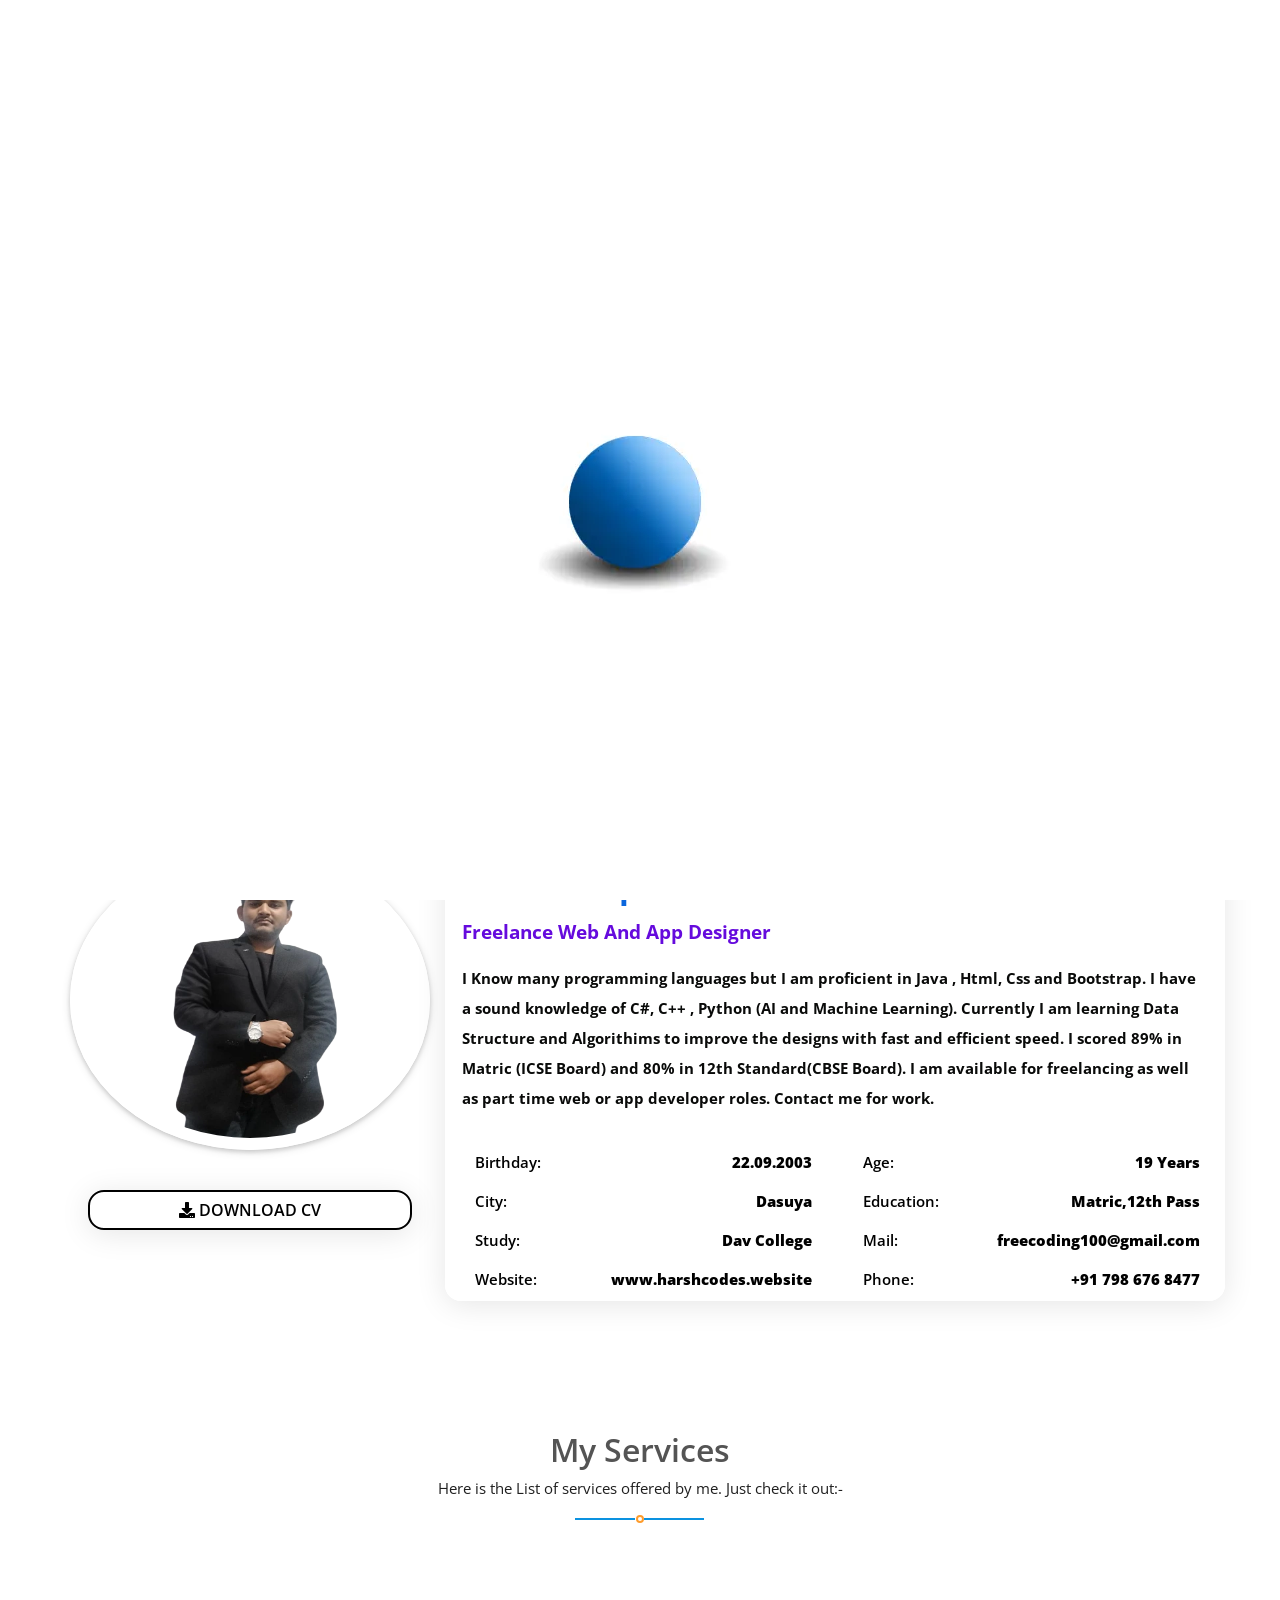
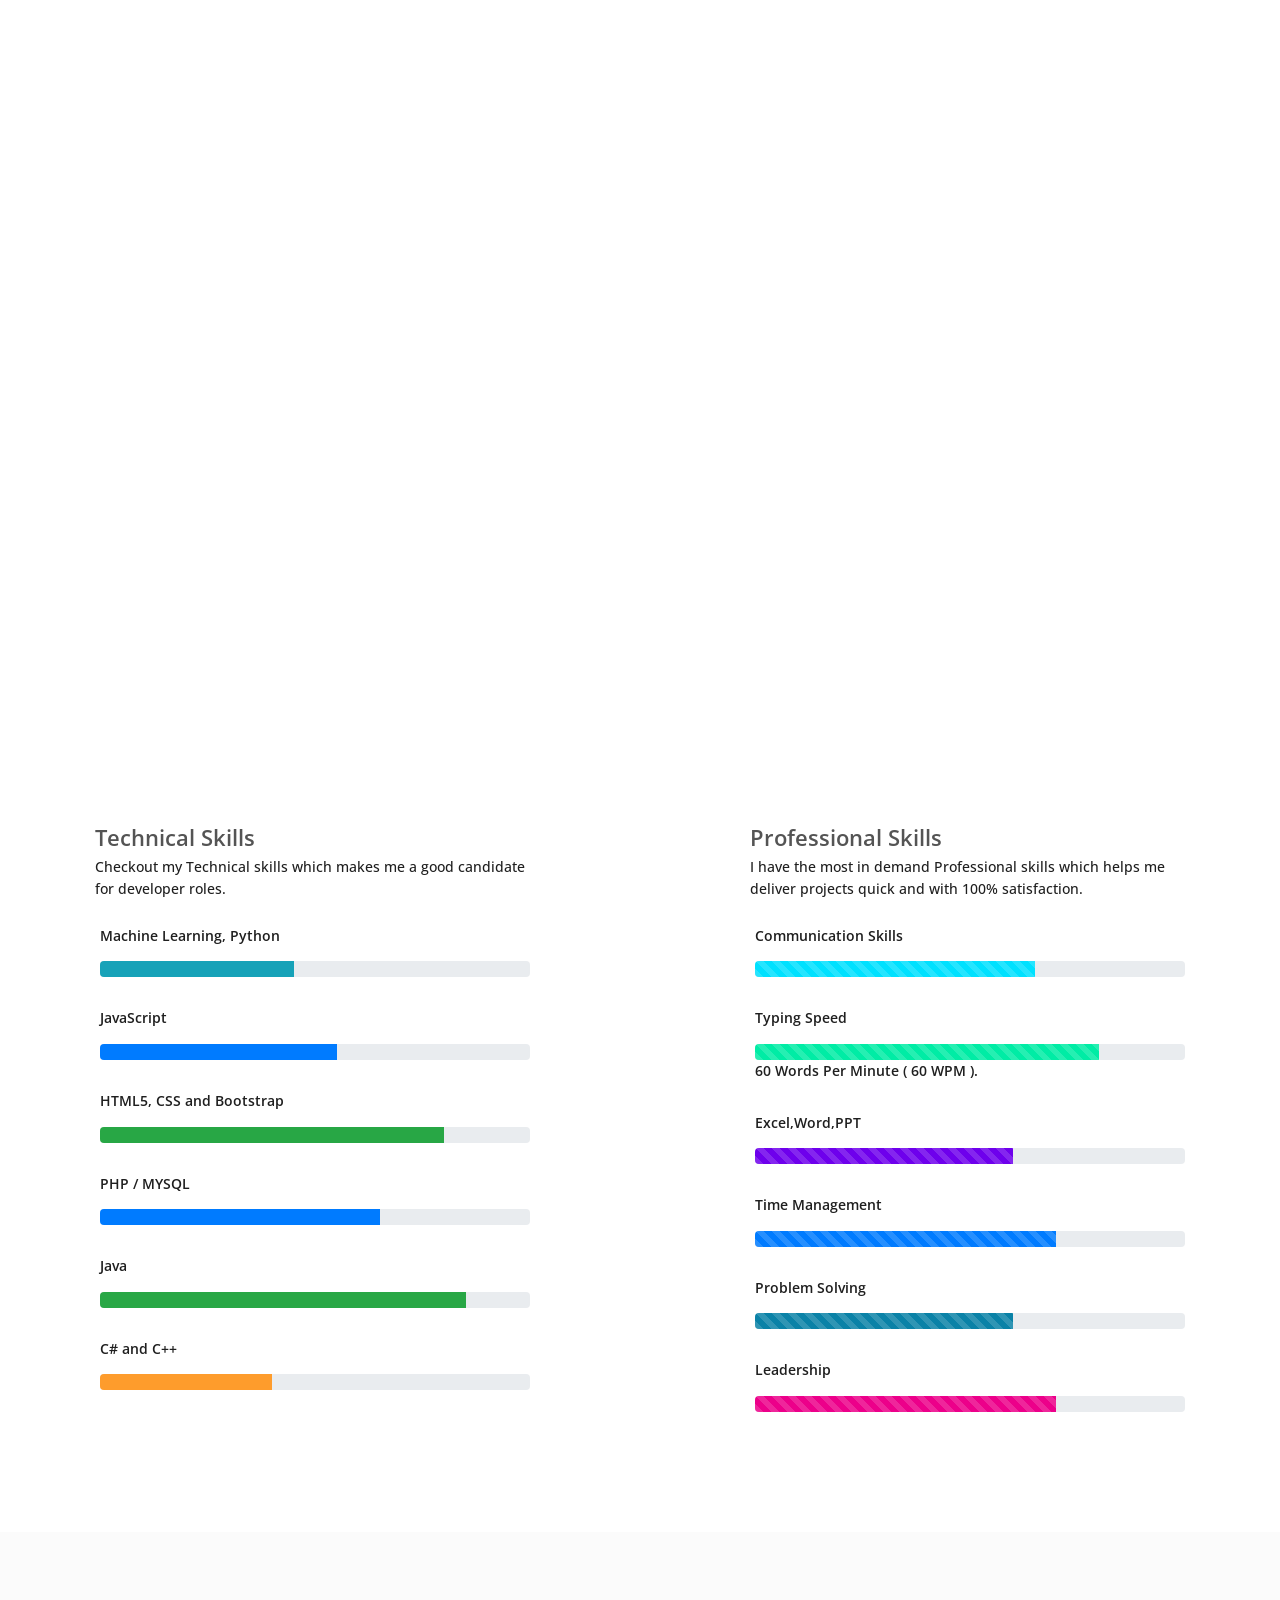
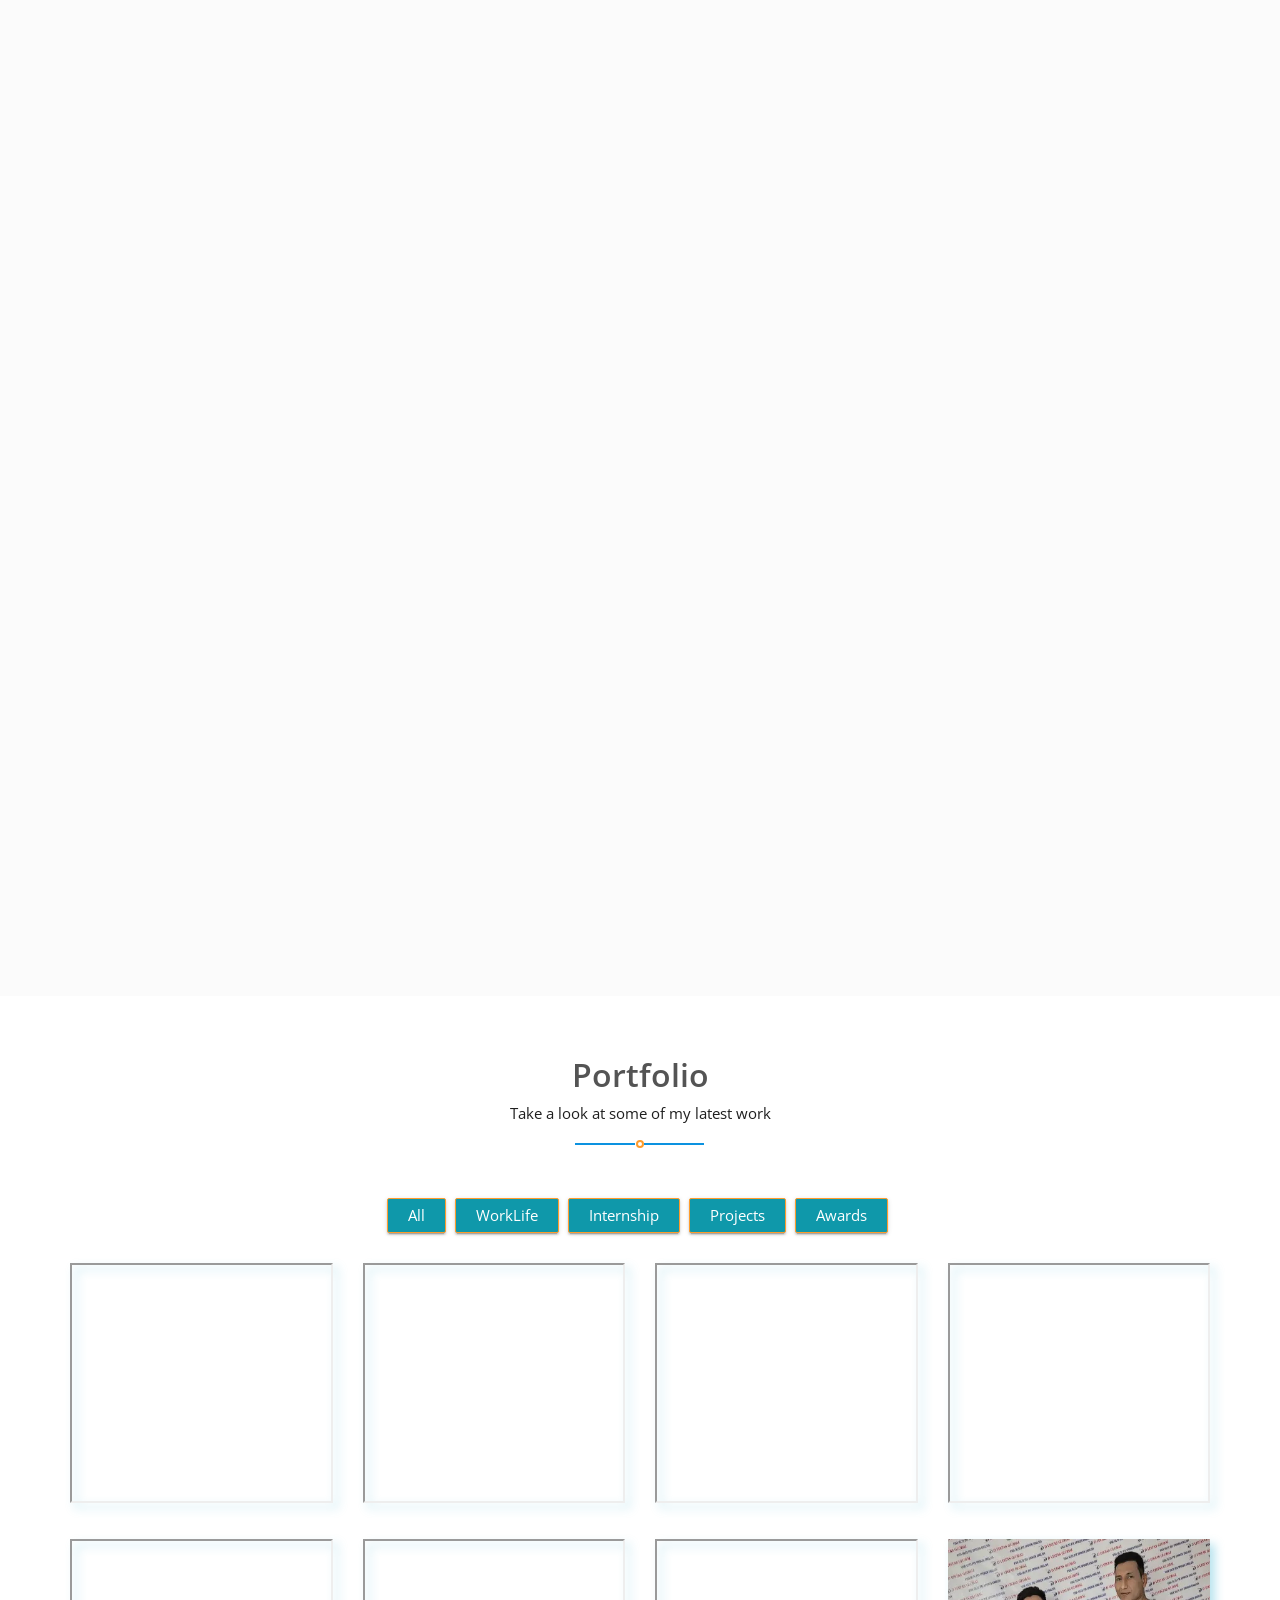
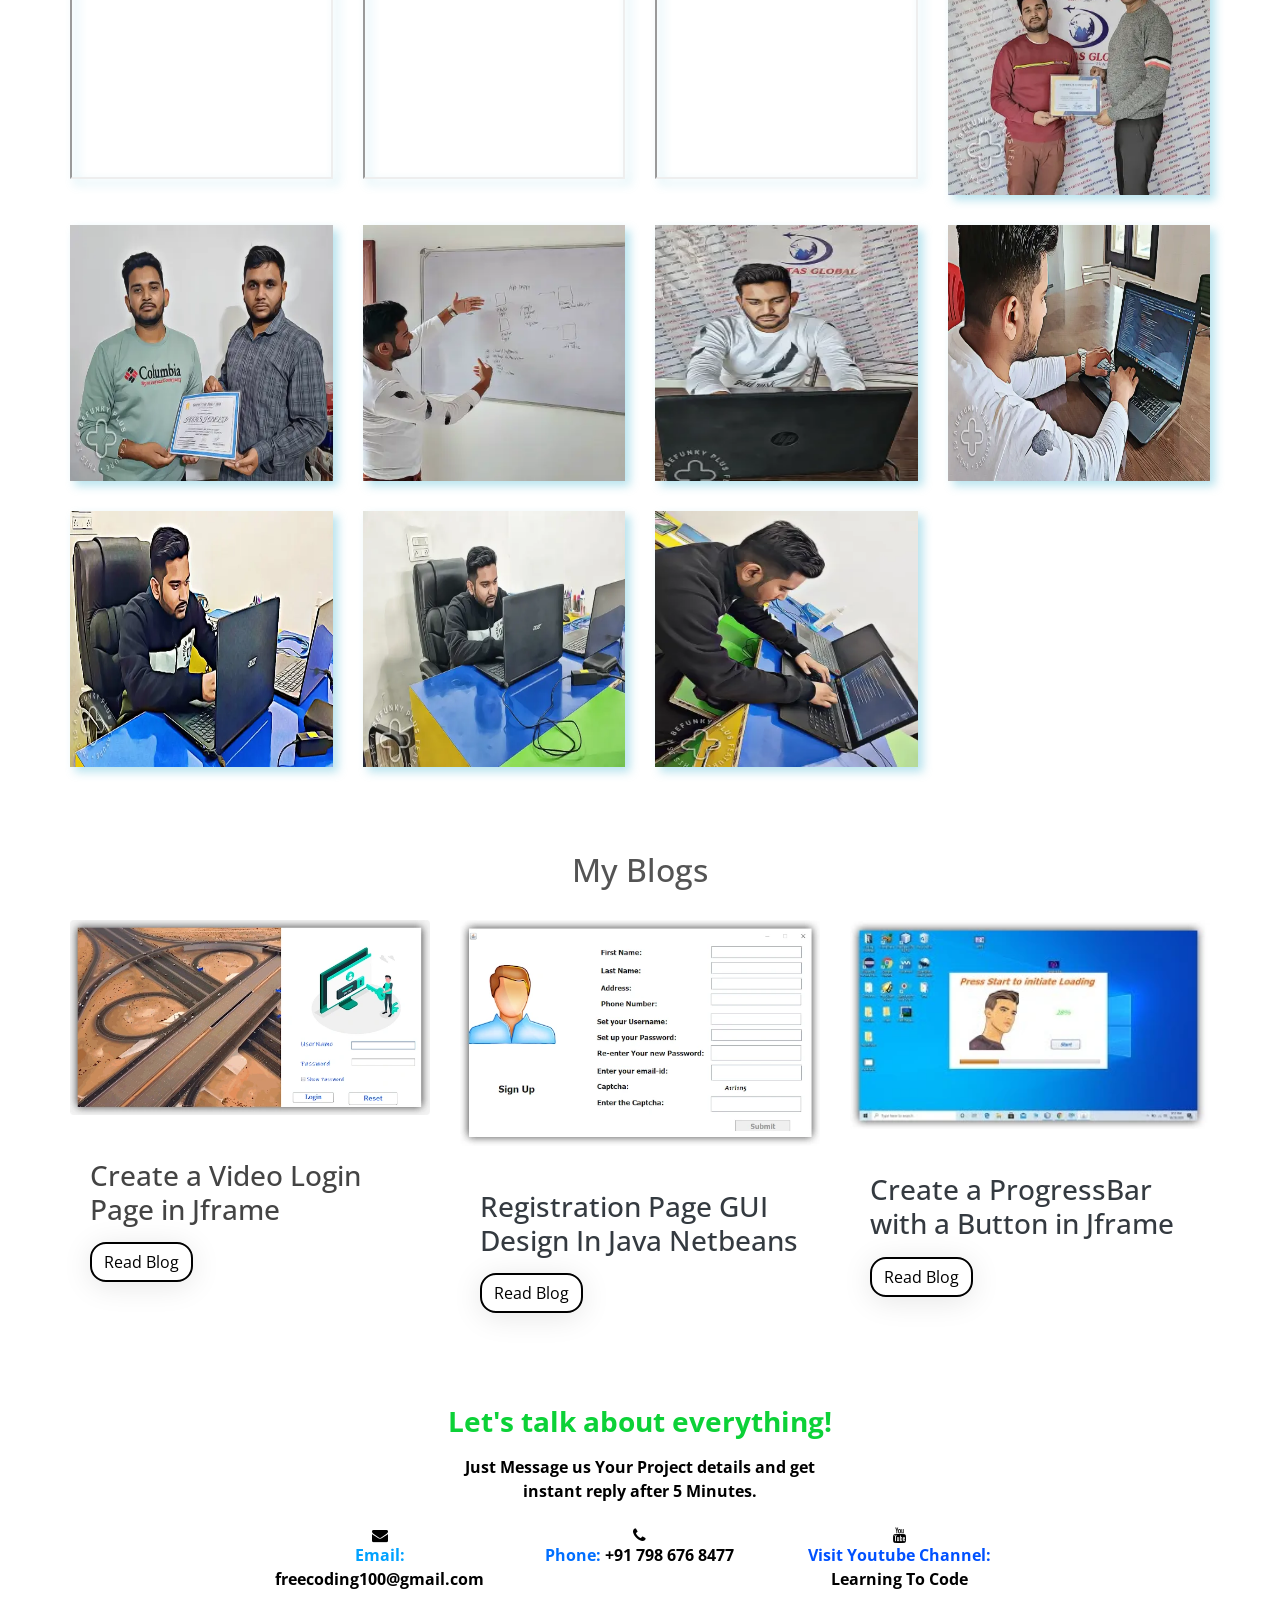
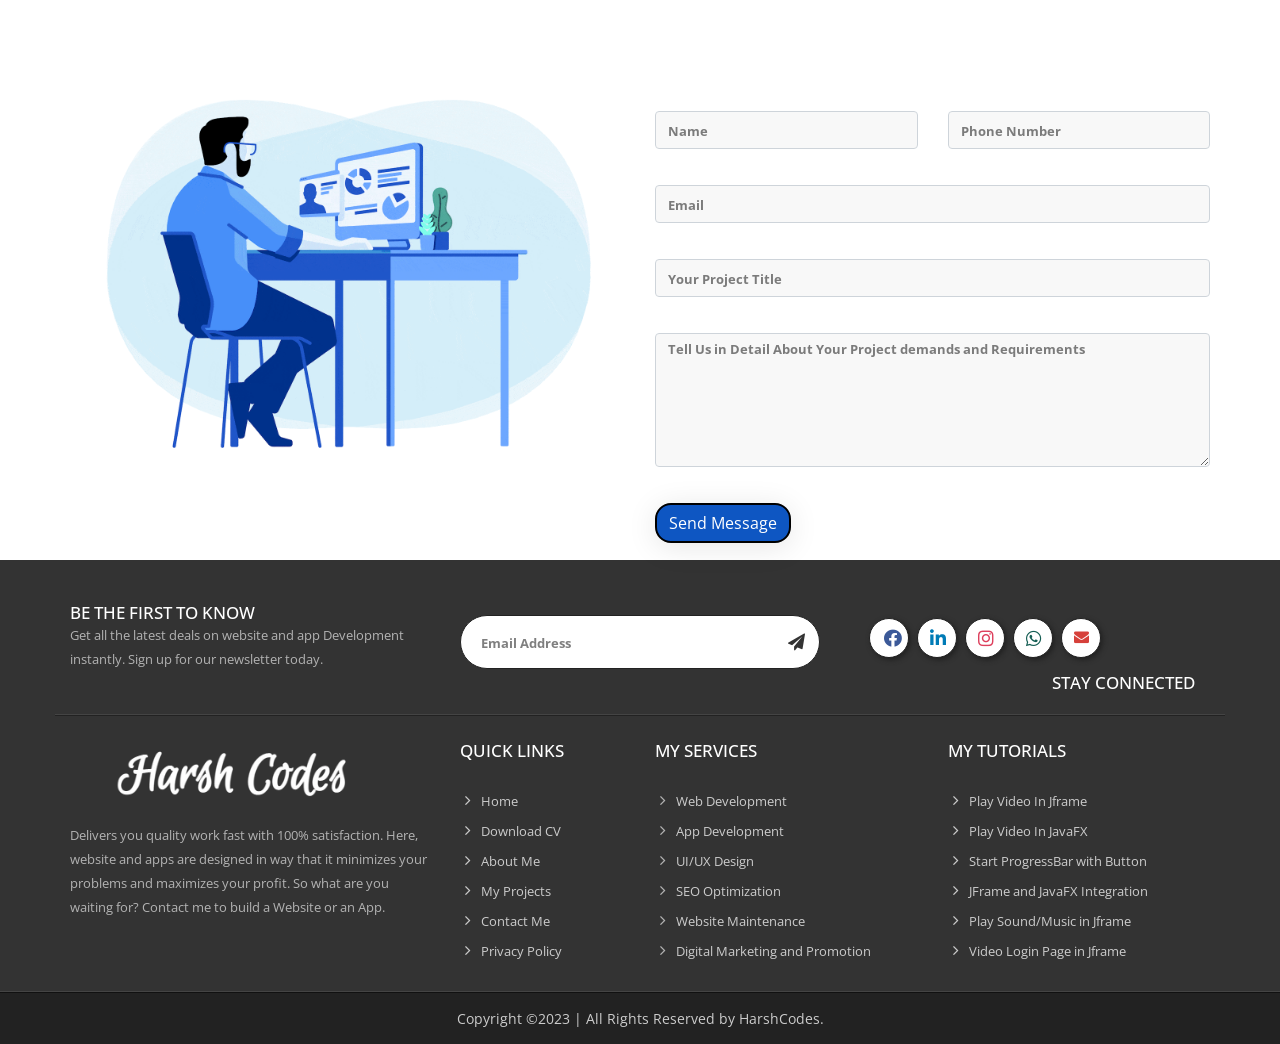
==== commit 285dc3cf: "Update index.html" ====
--- a/index.html
+++ b/index.html
@@ -2,6 +2,15 @@
 <html lang="en">
 
 <head>
+    <!-- Google tag (gtag.js) -->
+<script async src="https://www.googletagmanager.com/gtag/js?id=G-PYHG5BLNKB"></script>
+<script>
+  window.dataLayer = window.dataLayer || [];
+  function gtag(){dataLayer.push(arguments);}
+  gtag('js', new Date());
+
+  gtag('config', 'G-PYHG5BLNKB');
+</script>
     <script src="https://unpkg.com/aos@next/dist/aos.js"></script>
     <link href="https://unpkg.com/aos@next/dist/aos.css" rel="stylesheet">
     <meta name="description" content="My name is Harsh and I provide web and app development services at super affordable prices.
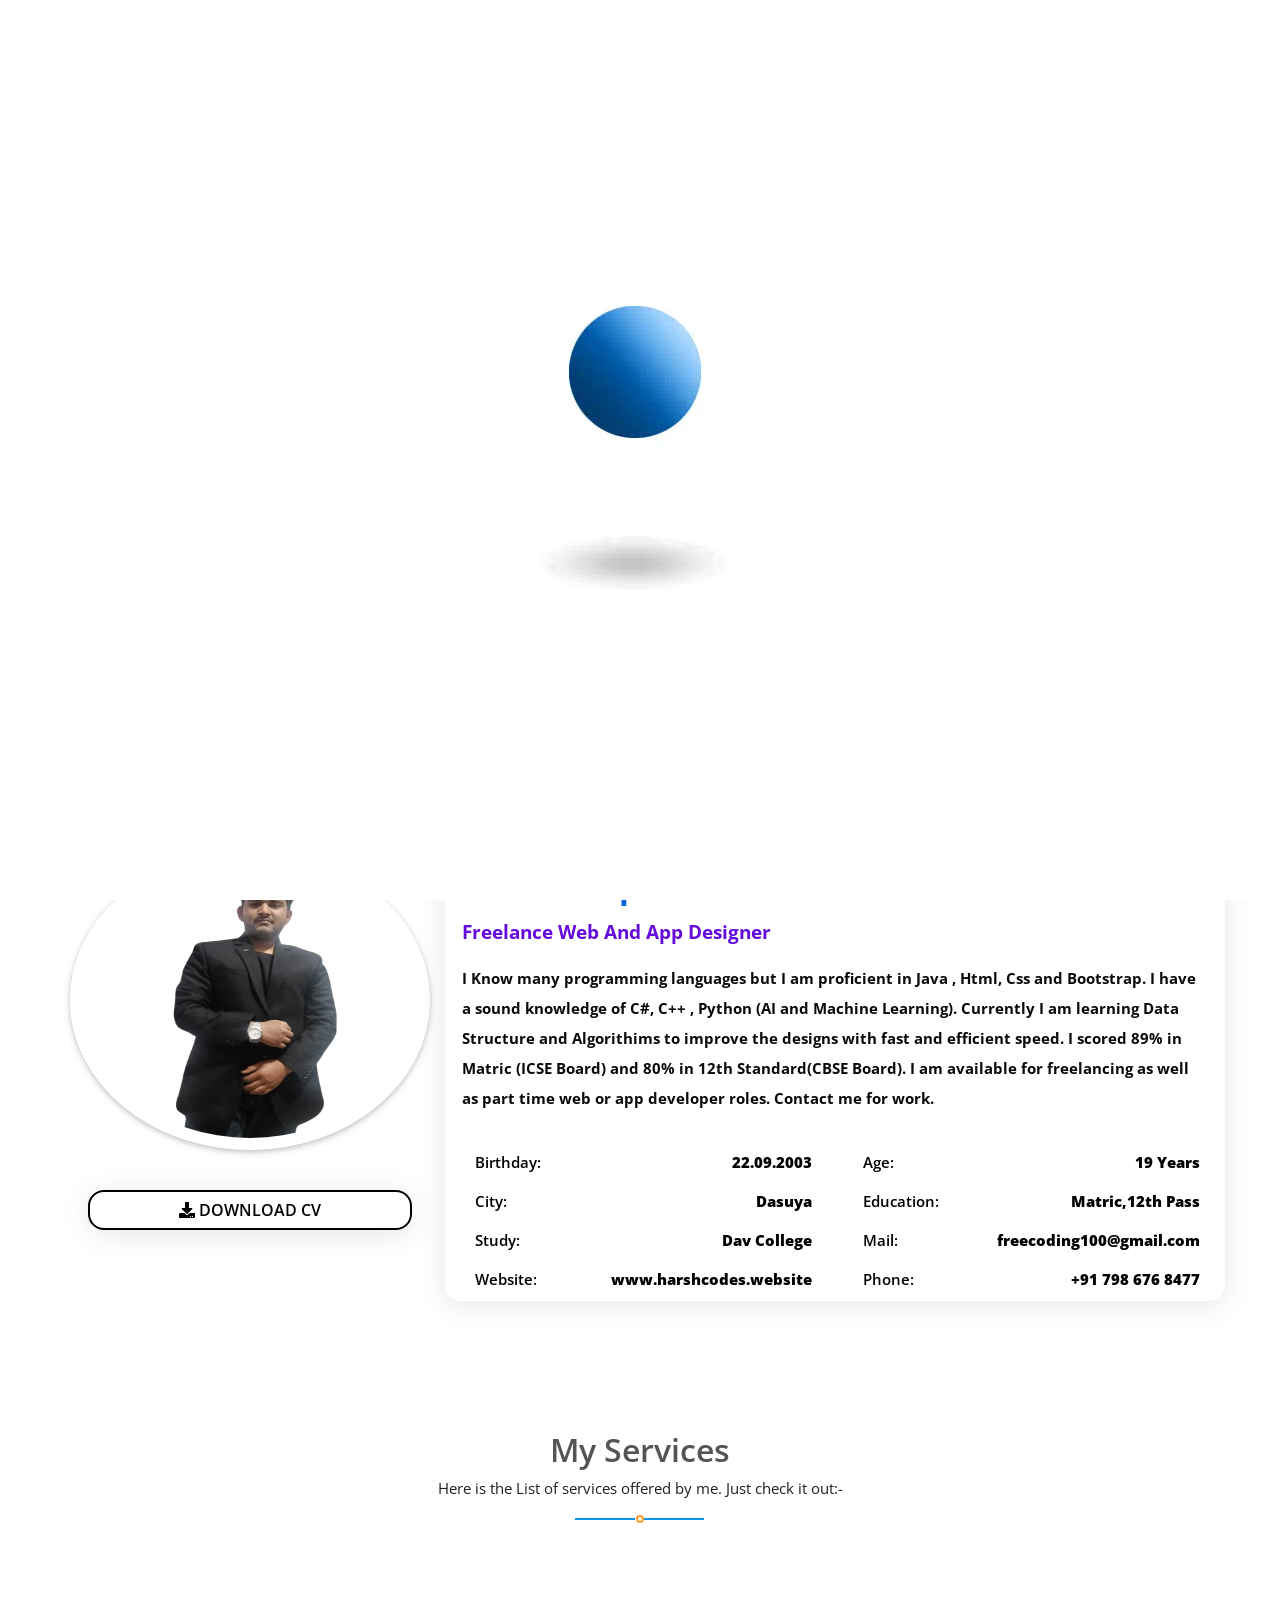
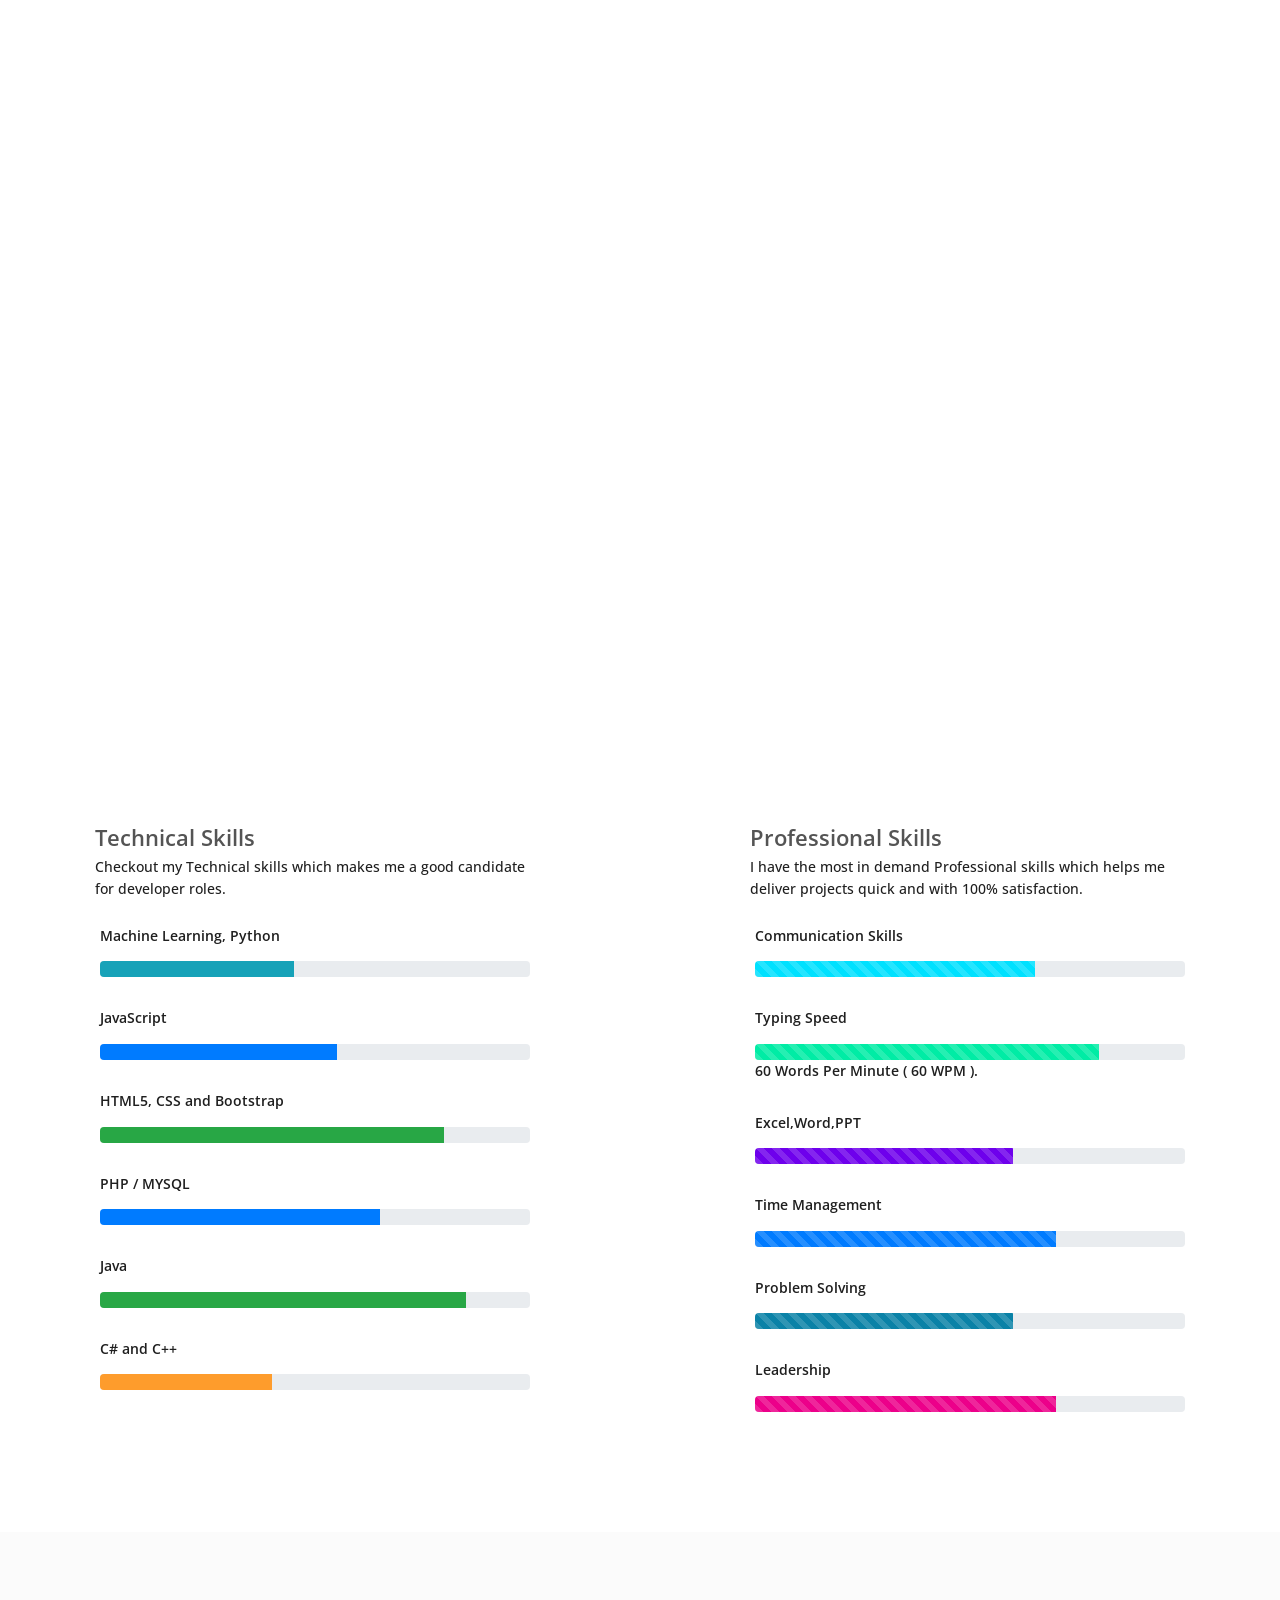
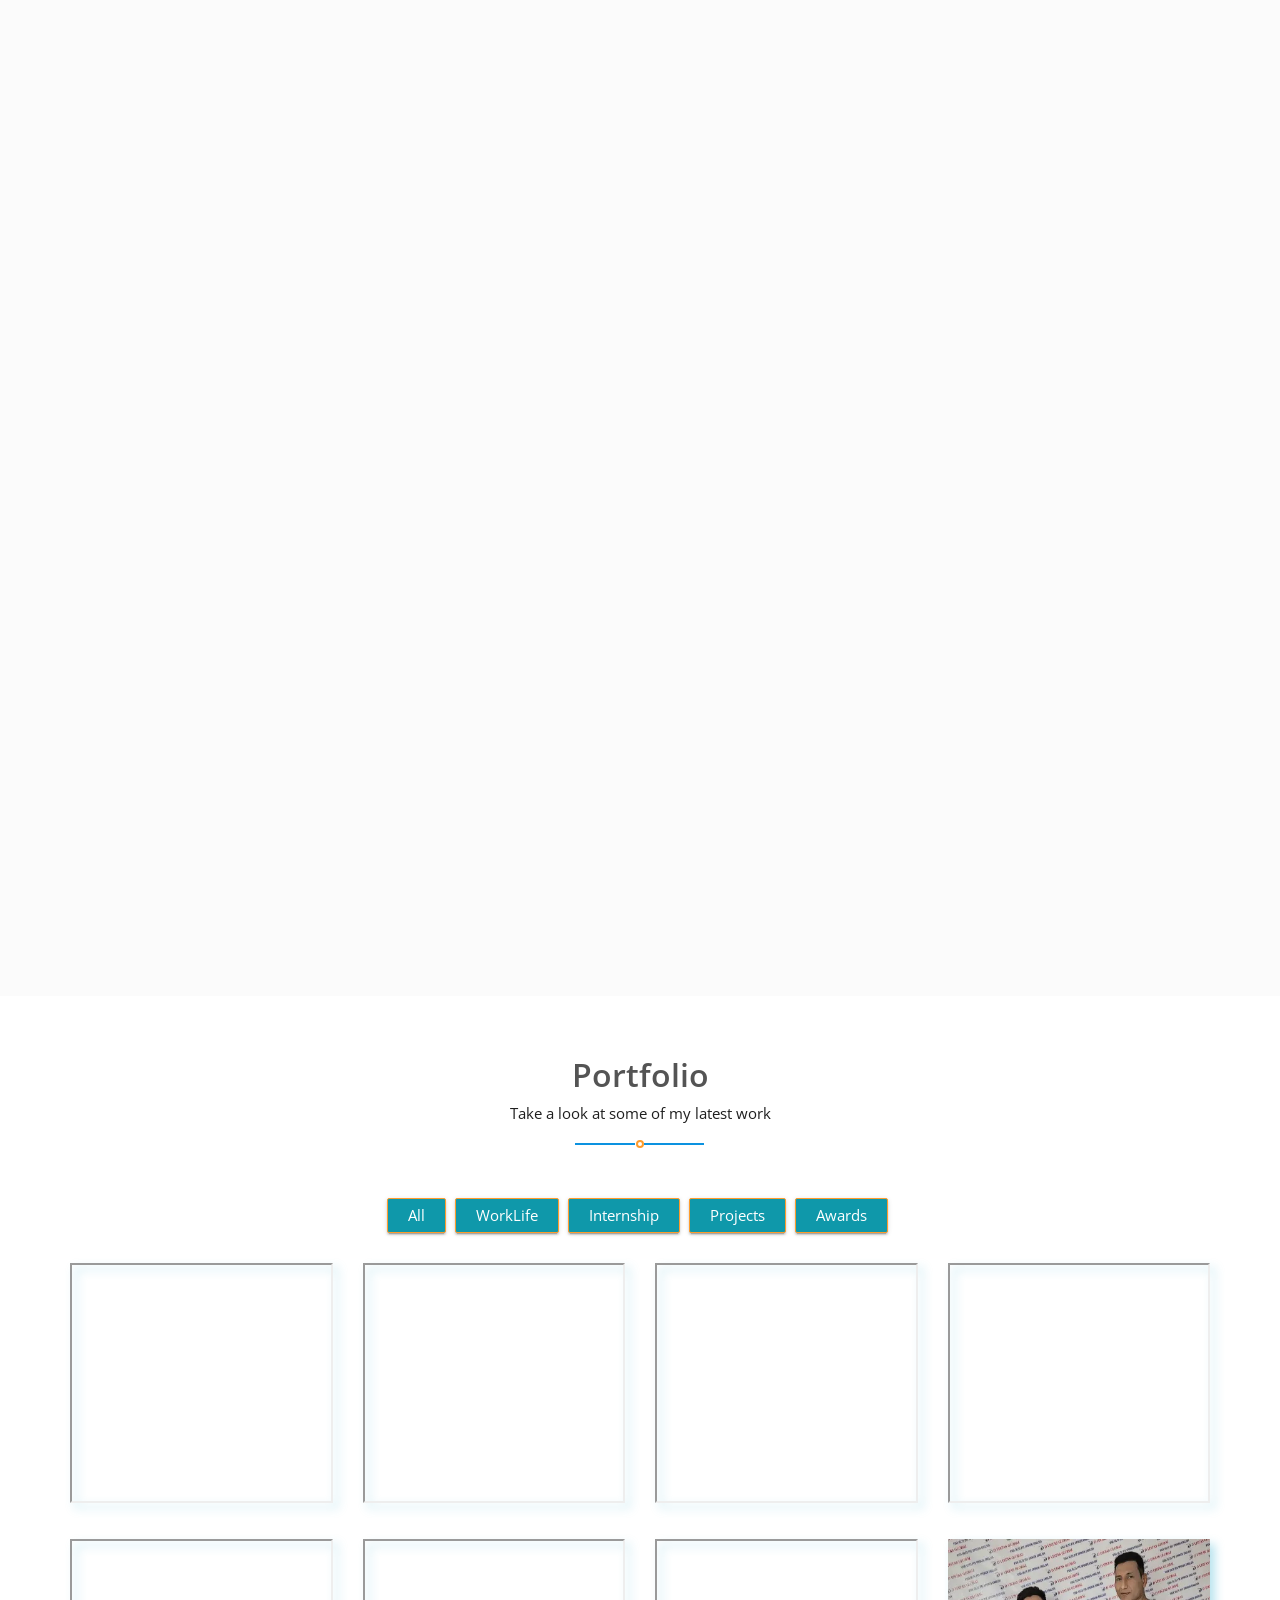
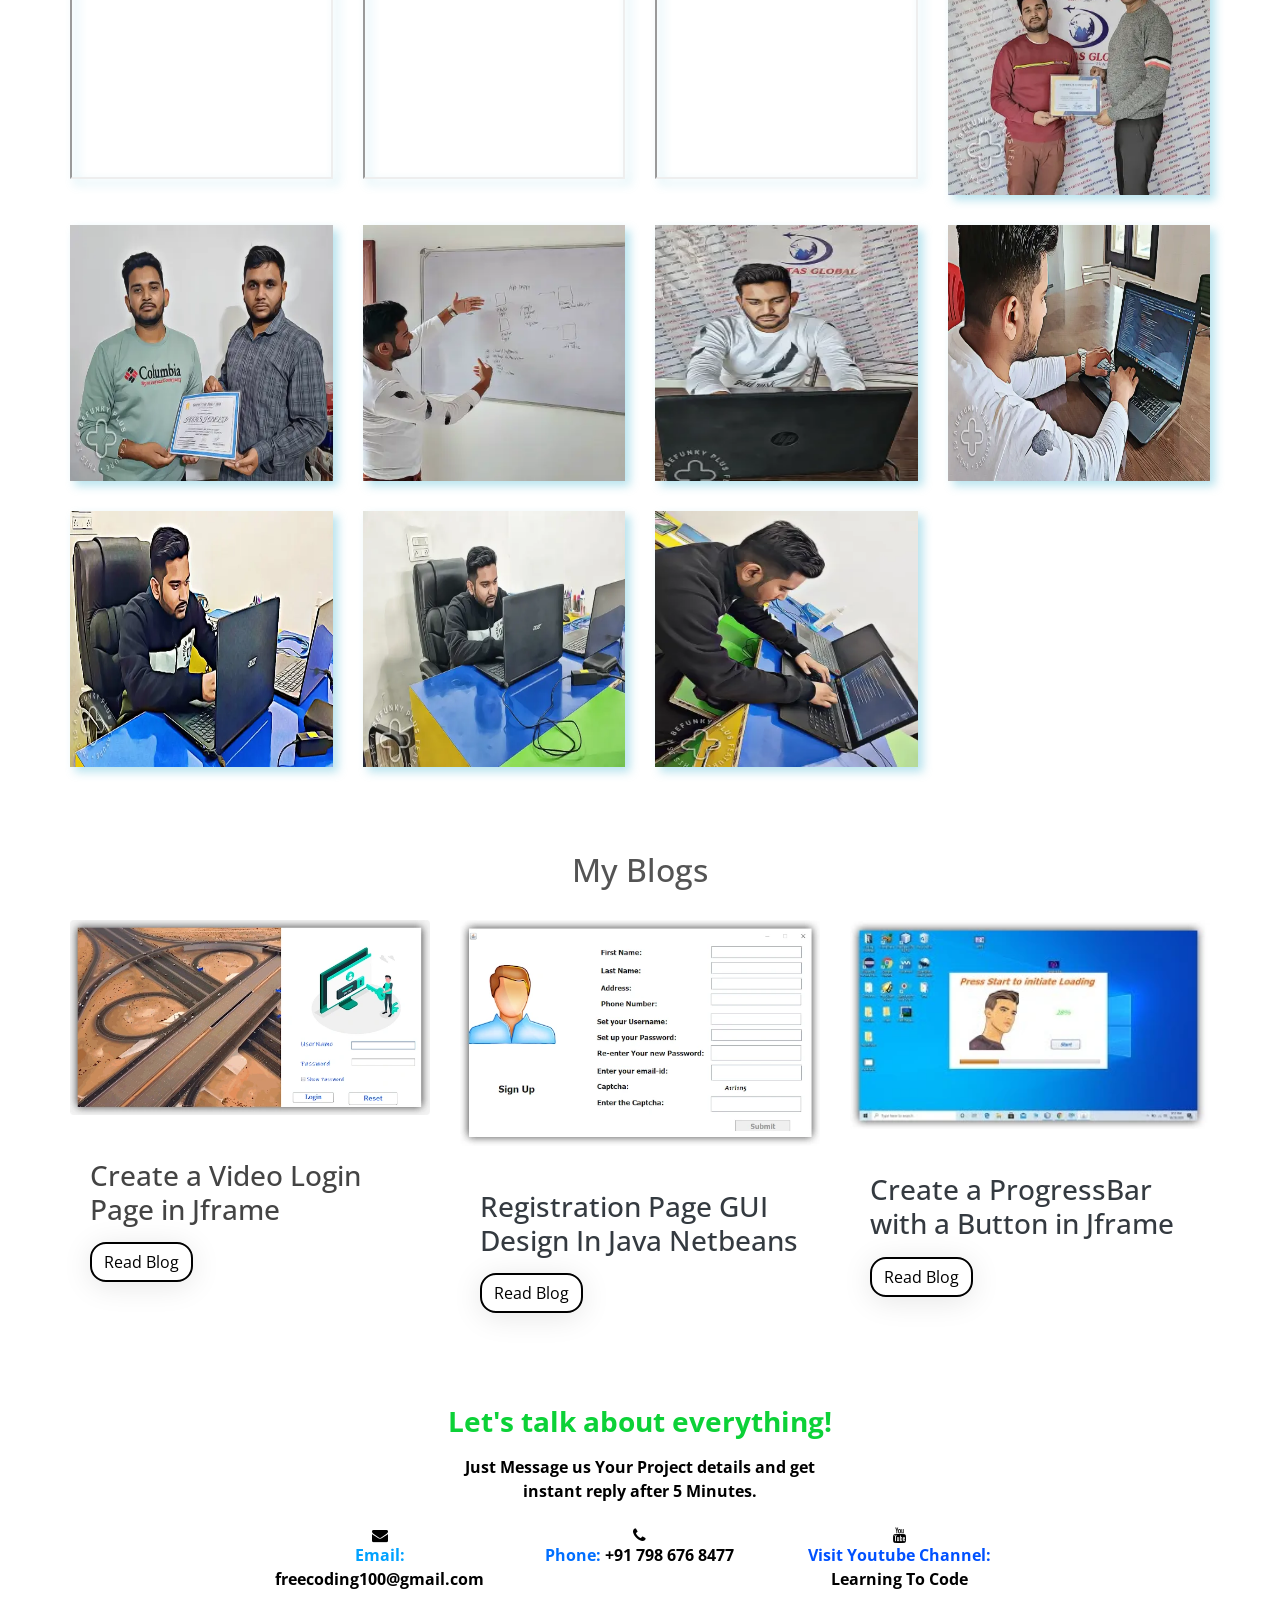
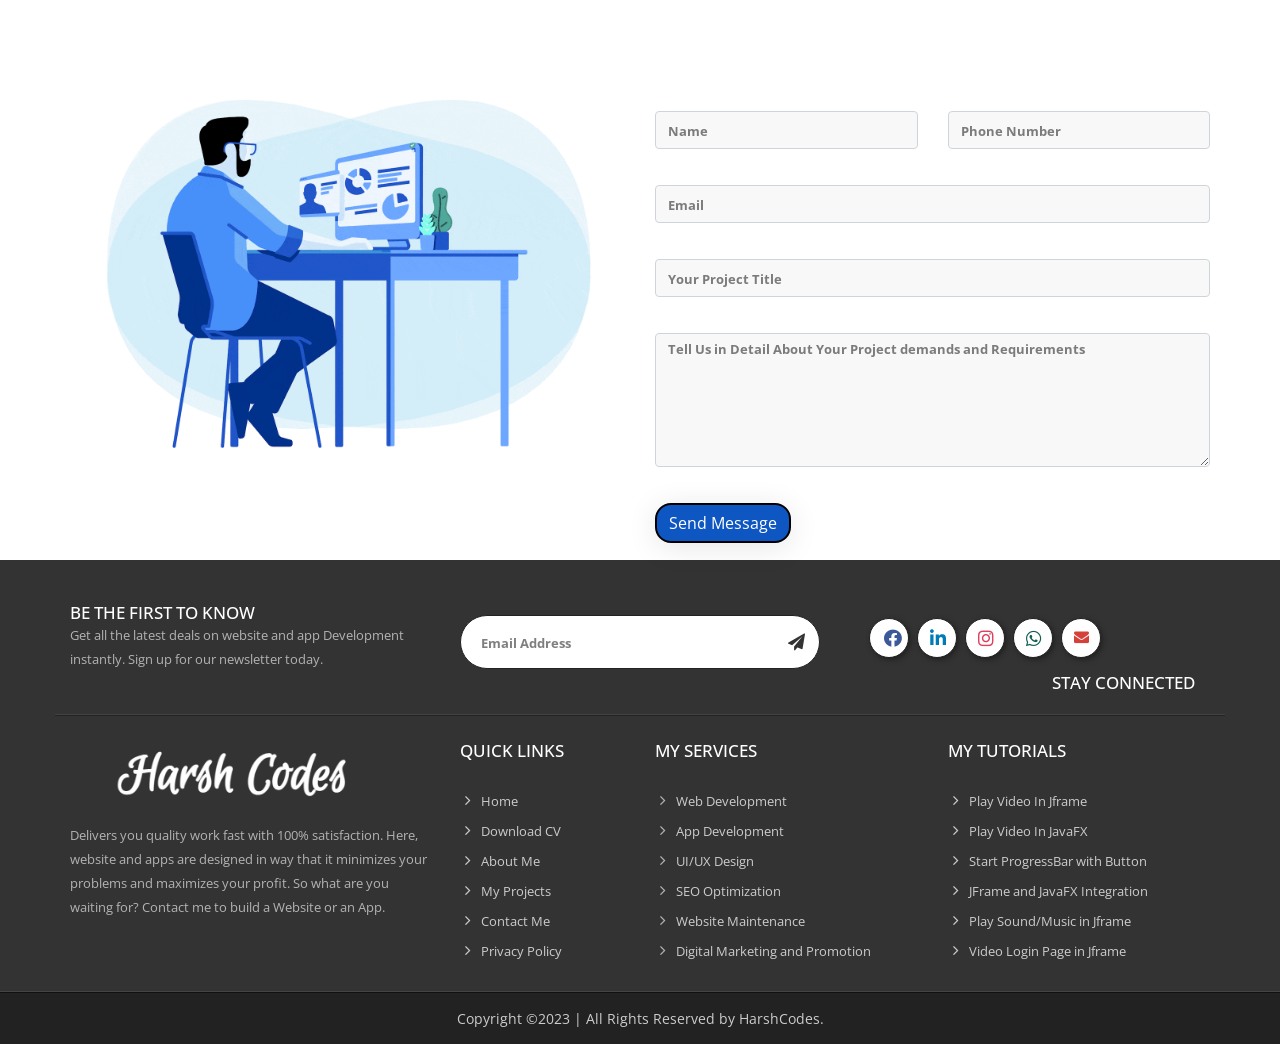
==== commit 78fb1e30: "Update index.html" ====
--- a/index.html
+++ b/index.html
@@ -49,7 +49,7 @@
            </div>
            
            <button onclick="topFunction()" id="myBtn" style="display: block;"> </button>
-           <a href="https://api.whatsapp.com/send?phone=+917986768477&text=Hi" style="	position:fixed;
+           <a href="https://api.whatsapp.com/send?phone=+1647-890-4341&text=Hi" style="	position:fixed;
            width:60px;
            height:60px;
            bottom:40px;
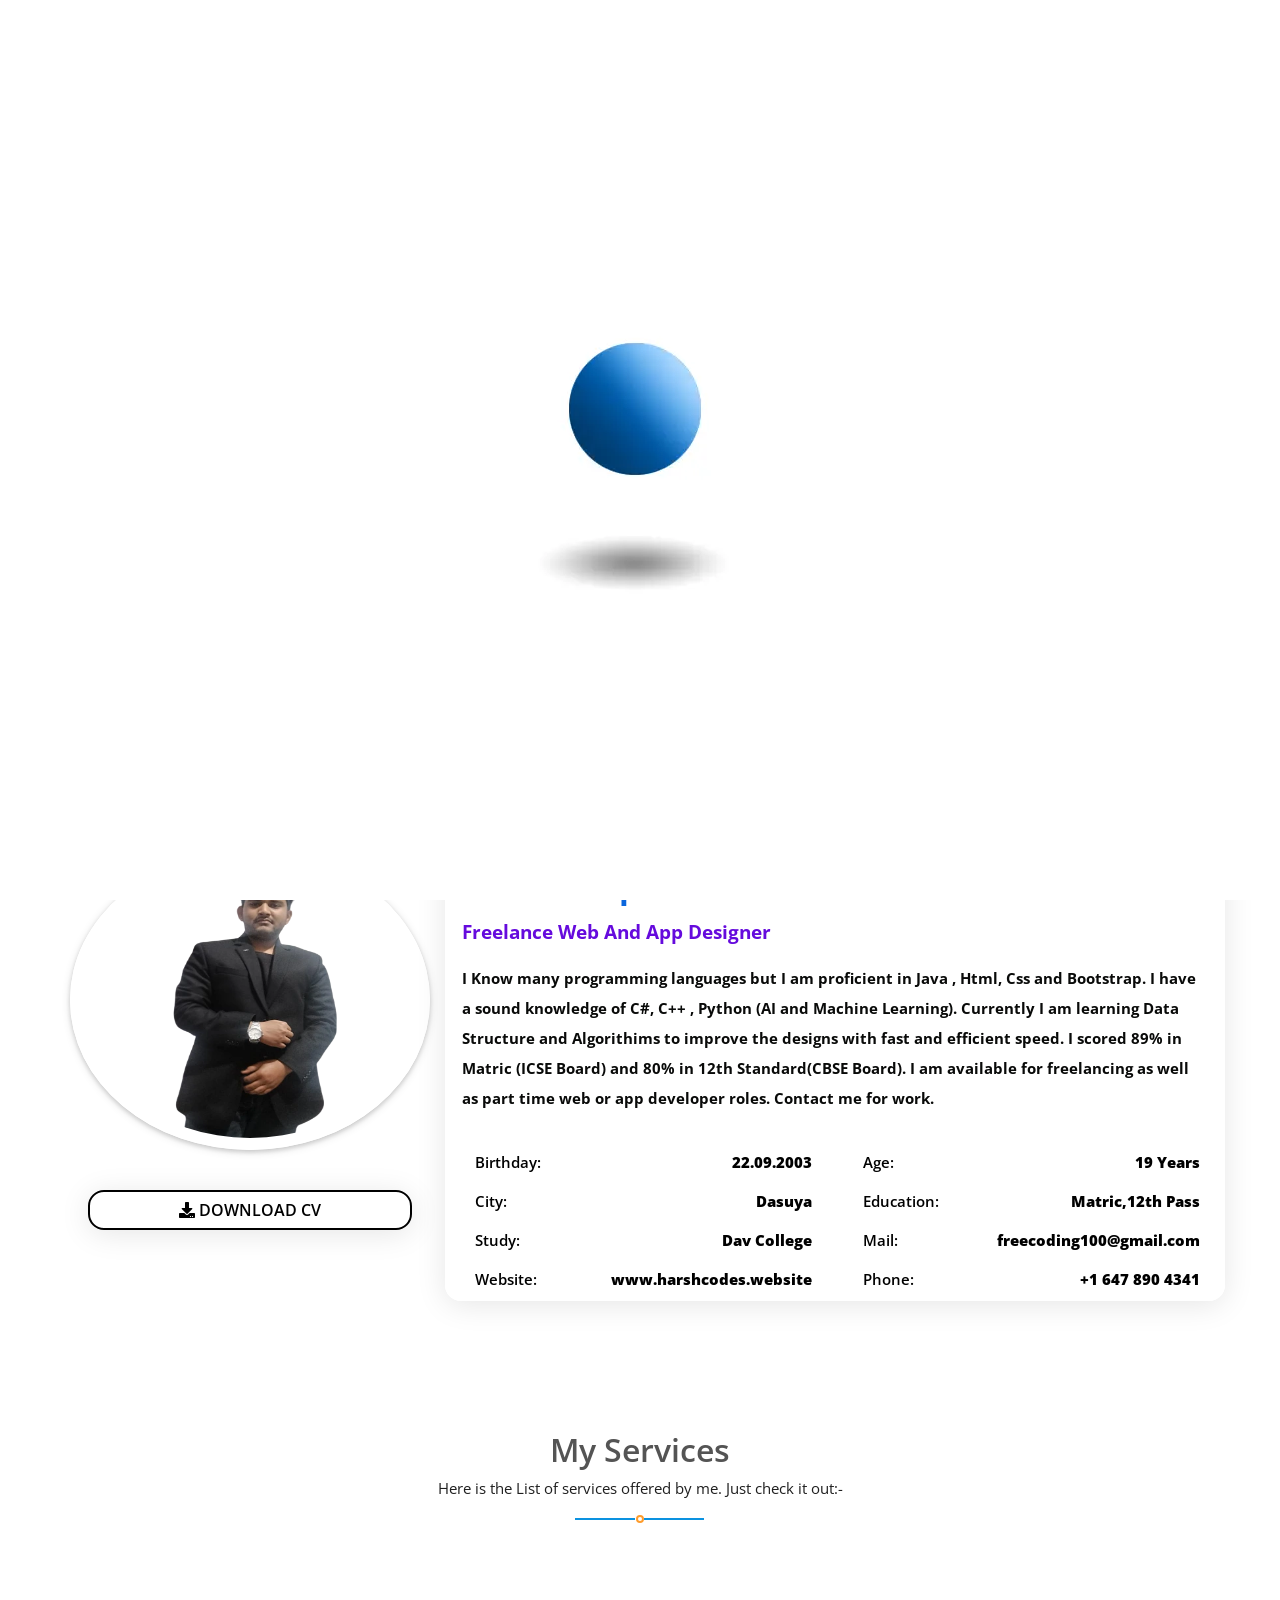
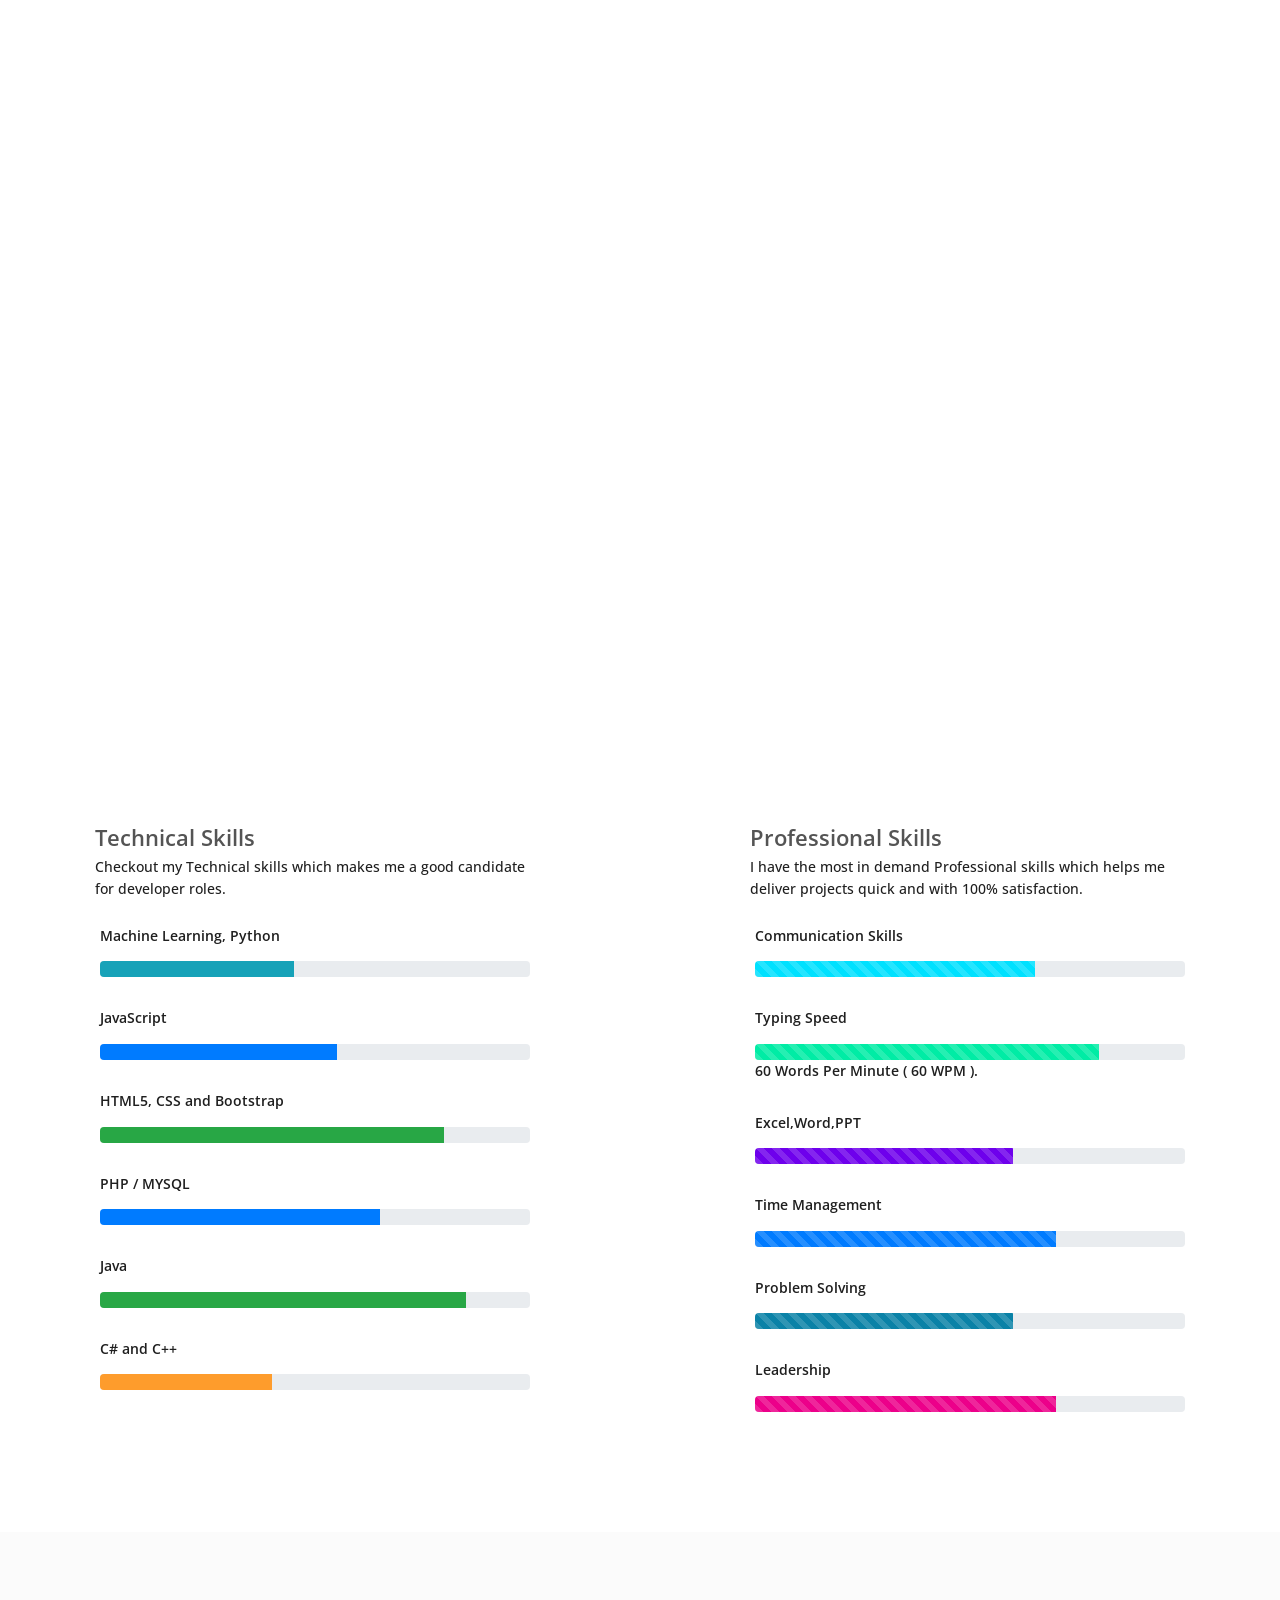
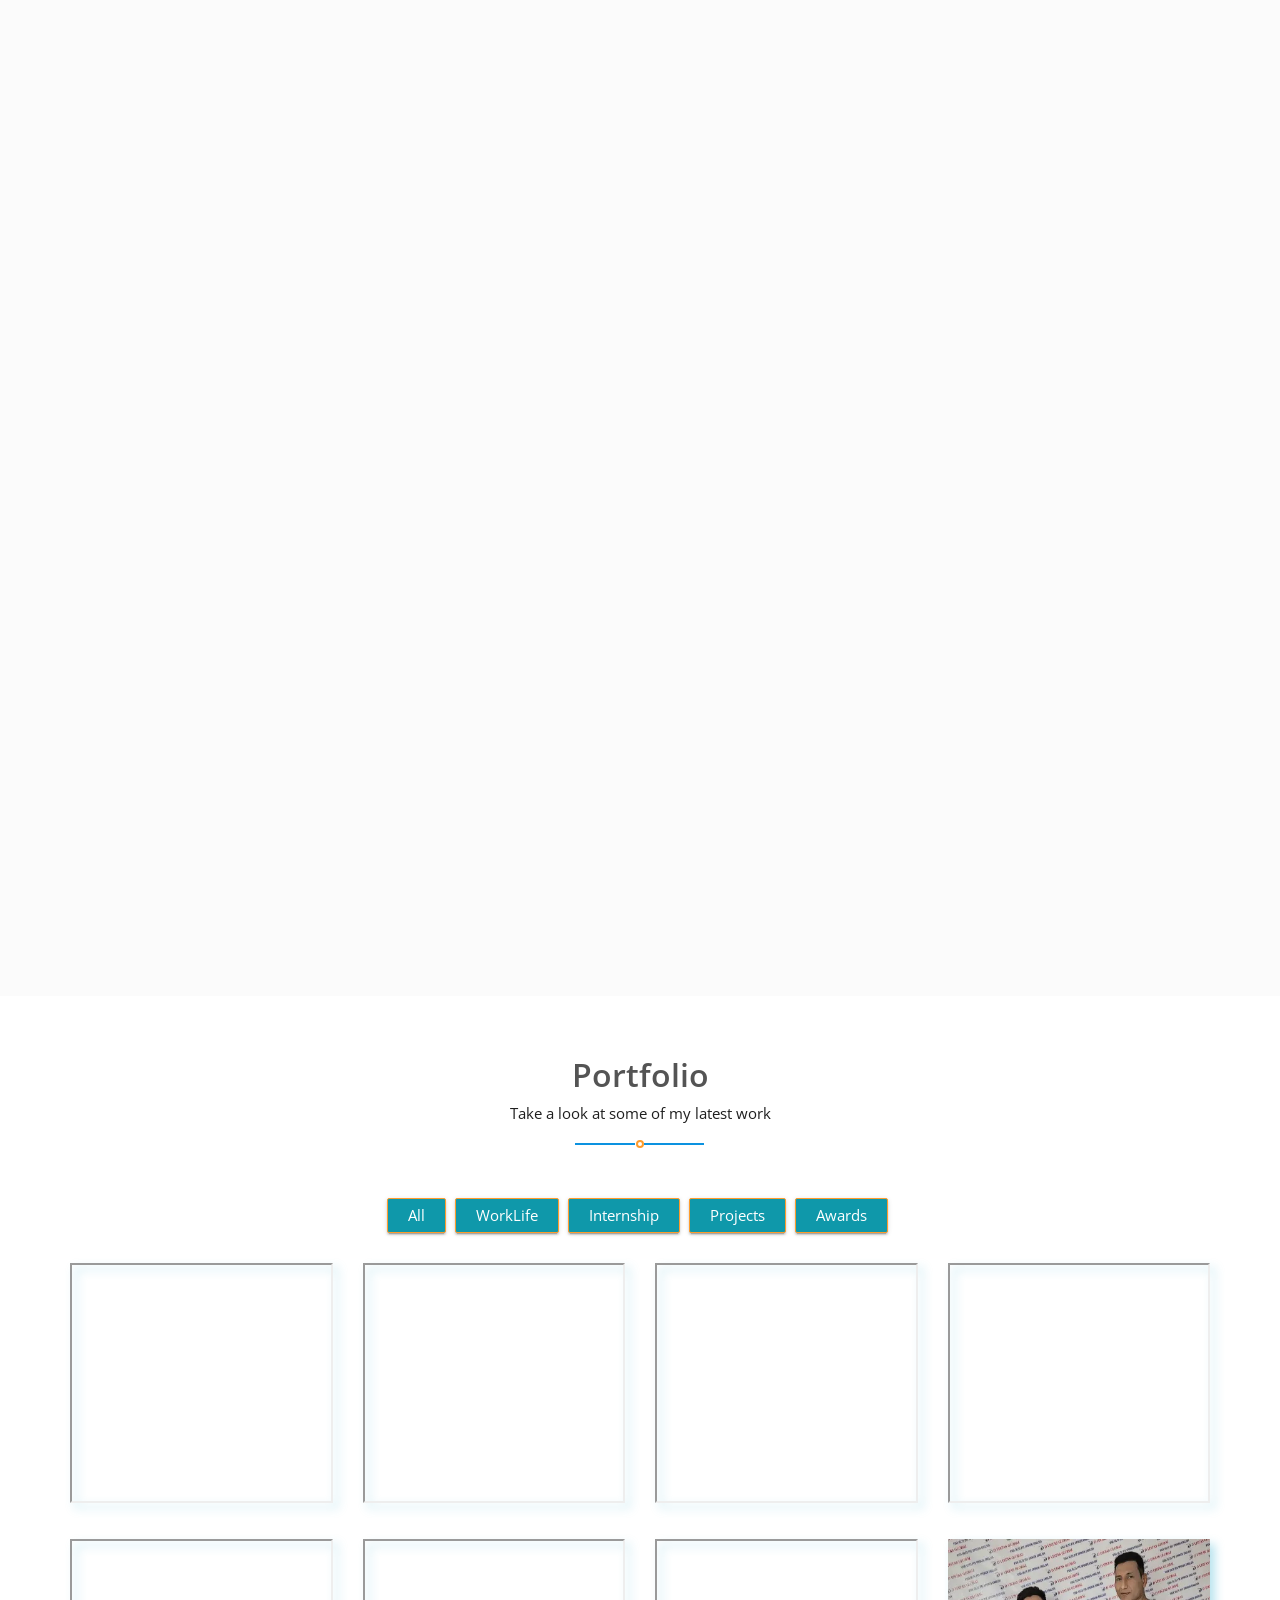
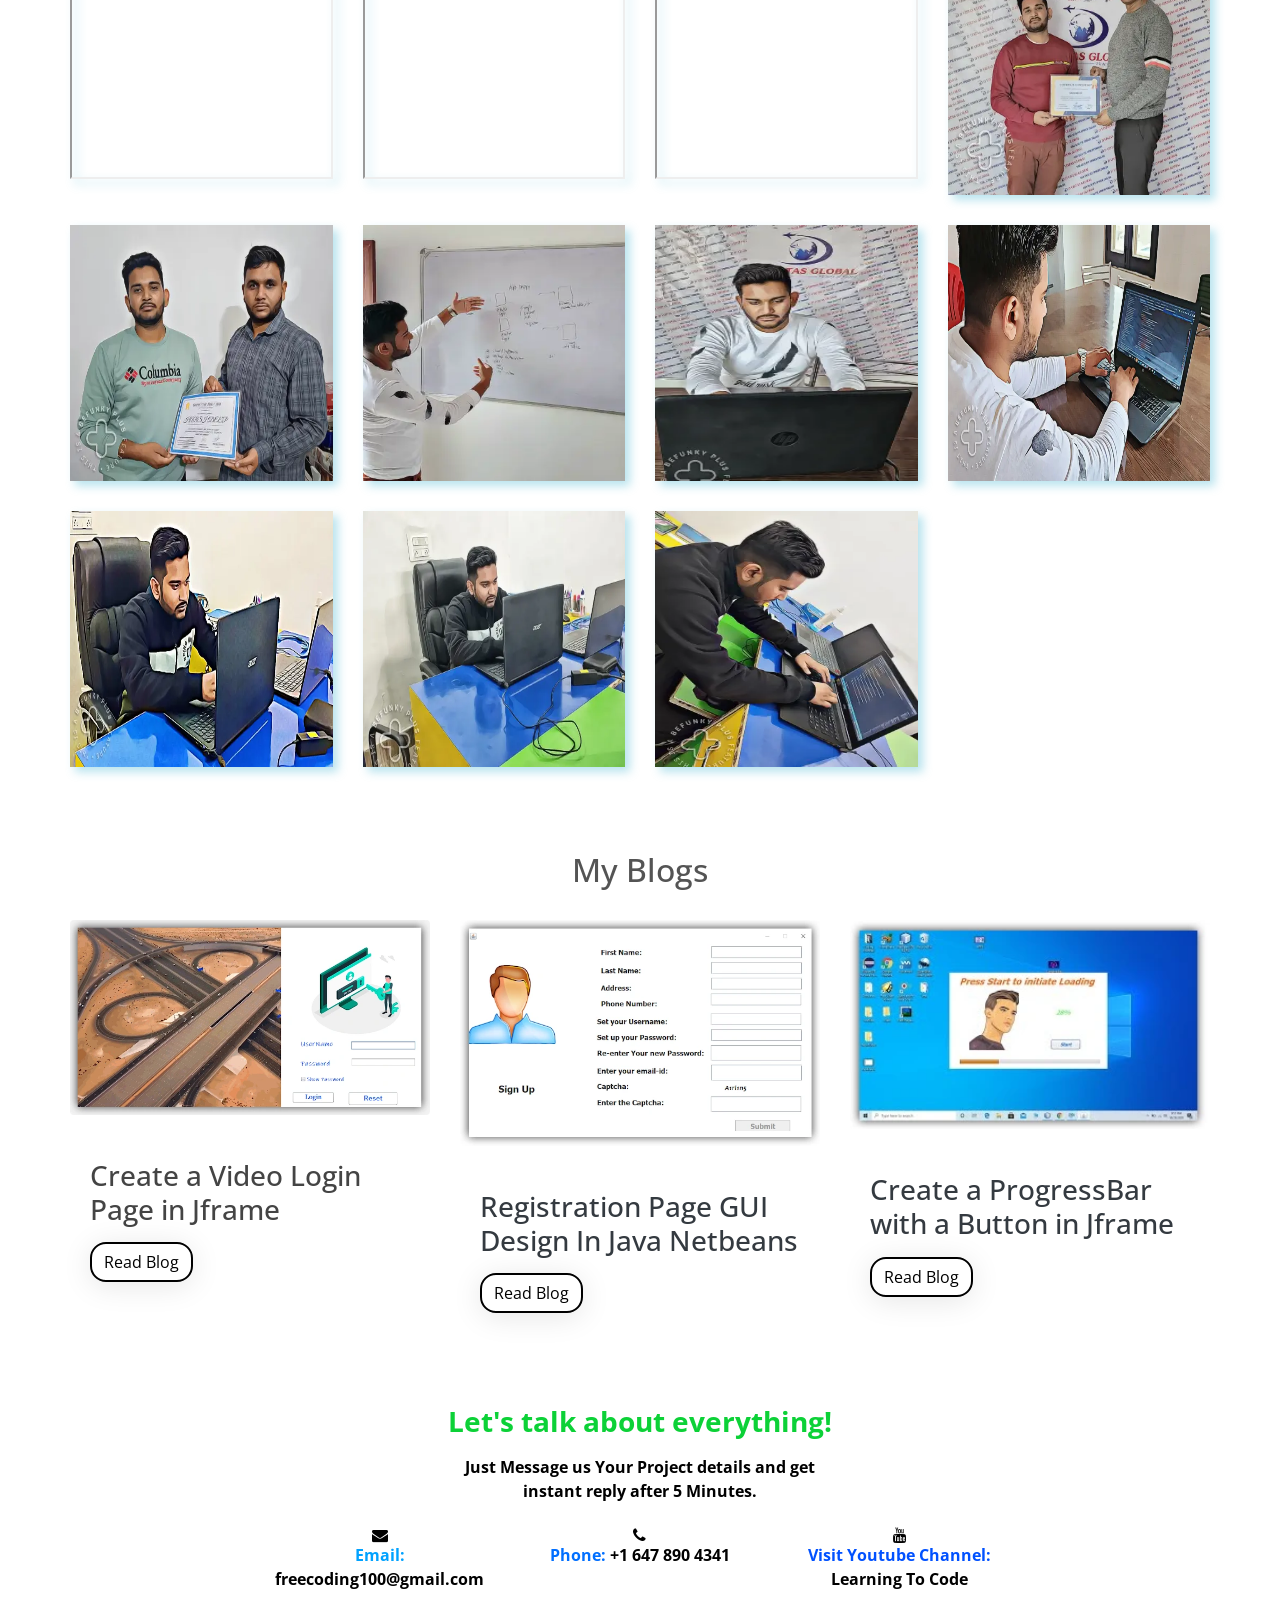
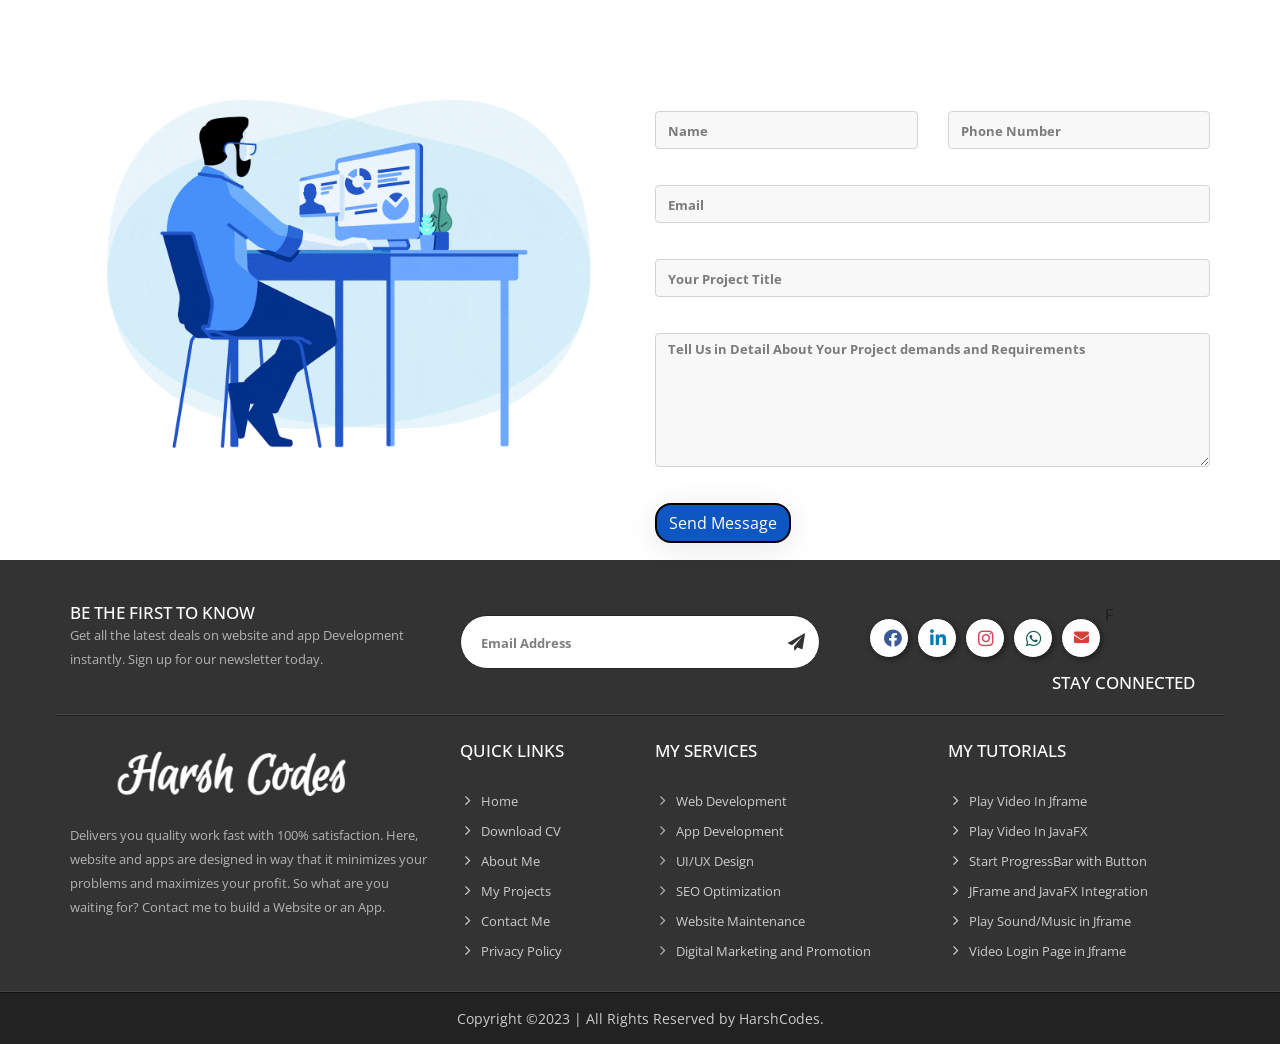
==== commit e566ef90: "Update index.html update it" ====
--- a/index.html
+++ b/index.html
@@ -115,7 +115,7 @@
                                       <a href="https://www.instagram.com/harsh9005deep/" target="_blank"><i class="fab fa-instagram"></i></a> 
                                   </li>
                                   <li>
-                                      <a href=" https://wa.me/+917986768477" target="_blank"><i class="fab fa-whatsapp"></i></a>
+                                      <a href=" https://wa.me/+16478904341" target="_blank"><i class="fab fa-whatsapp"></i></a>
                                   </li>
                                   <li>
                                       <a href="https://www.youtube.com/@learningtocode4261" target="_blank"><i class="fab fa-youtube"></i></a>
@@ -174,7 +174,7 @@
                                         <li><span>Age:</span>19 Years</li>
                                         <li><span>Education:</span>Matric,12th Pass</li>
                                         <li><span>Mail:</span>freecoding100@gmail.com</li>
-                                        <li><span>Phone:</span>+91 798 676 8477</li>
+                                        <li><span>Phone:</span>+1 647 890 4341</li>
                                     </ul>
                                 </div>
                             </div>
@@ -799,7 +799,7 @@
                         <span class="fa fa-phone" style="color:rgb(0, 0, 0);"></span>
                         </div>
                         <div class="text">
-                            <p style="color: rgb(0, 0, 0); font-weight: bold;"><span style="color:rgb(1, 111, 255); font-weight: bold;">Phone:</span> +91 798 676 8477</p>
+                            <p style="color: rgb(0, 0, 0); font-weight: bold;"><span style="color:rgb(1, 111, 255); font-weight: bold;">Phone:</span> +1 647 890 4341</p>
                         </div>
                         </div>
                         </div>
@@ -925,11 +925,11 @@
                 <li class="round-btn btn-linkedin"> <a href="https://www.linkedin.com/in/harsh-deep-a16941202/" target="_blank"><i class="fab fa-linkedin-in" aria-hidden="true"></i></a>
       
                 </li>
-               
+               F
                 <li class="round-btn btn-instagram"> <a href="https://www.instagram.com/harsh9005deep/" target="_blank"><i class="fab fa-instagram" aria-hidden="true"></i></a>
       
                 </li>
-                <li class="round-btn btn-whatsapp"> <a href=" https://wa.me/+917986768477" target="_blank"><i class="fab fa-whatsapp" aria-hidden="true"></i></a>
+                <li class="round-btn btn-whatsapp"> <a href=" https://wa.me/+16478904341" target="_blank"><i class="fab fa-whatsapp" aria-hidden="true"></i></a>
       
                 </li>
                 <li class="round-btn btn-envelop"><a href="https://mail.google.com/mail/?view=cm&fs=1&tf=1&to=freecoding100@gmail.com" target="_blank"><i class="fa fa-envelope" aria-hidden="true"></i></a>
@@ -980,11 +980,11 @@
               <div class="col-md-3 col-sm-6">
                 <h3>My SERVICES</h3>
                 <ul class="footer-category">
-                  <li><a href="https://api.whatsapp.com/send?phone=+917986768477&text=I'm%20interested%20in%20your%20Web%20Development%20Services." target="_blank">Web Development</a>
-                  </li>
-                  <li><a href="https://api.whatsapp.com/send?phone=+917986768477&text=I'm%20interested%20in%20your%20Android%20App%20Development%20Services." target="_blank">App Development </a>
-                  </li>
-                  <li><a href="https://api.whatsapp.com/send?phone=+917986768477&text=I'm%20interested%20in%20buying%20UI/UX%20Design." target="_blank">UI/UX Design</a>
+                  <li><a href="https://api.whatsapp.com/send?phone=+16478904341&text=I'm%20interested%20in%20your%20Web%20Development%20Services." target="_blank">Web Development</a>
+                  </li>
+                  <li><a href="https://api.whatsapp.com/send?phone=+16478904341&text=I'm%20interested%20in%20your%20Android%20App%20Development%20Services." target="_blank">App Development </a>
+                  </li>
+                  <li><a href="https://api.whatsapp.com/send?phone=+16478904341&text=I'm%20interested%20in%20buying%20UI/UX%20Design." target="_blank">UI/UX Design</a>
                   </li>
                   <li><a href="https://api.whatsapp.com/send?phone=+917986768477&text=I%20want%20to%20SEO%20Optimize%20a%20website." target="_blank">SEO Optimization</a>
                   </li>
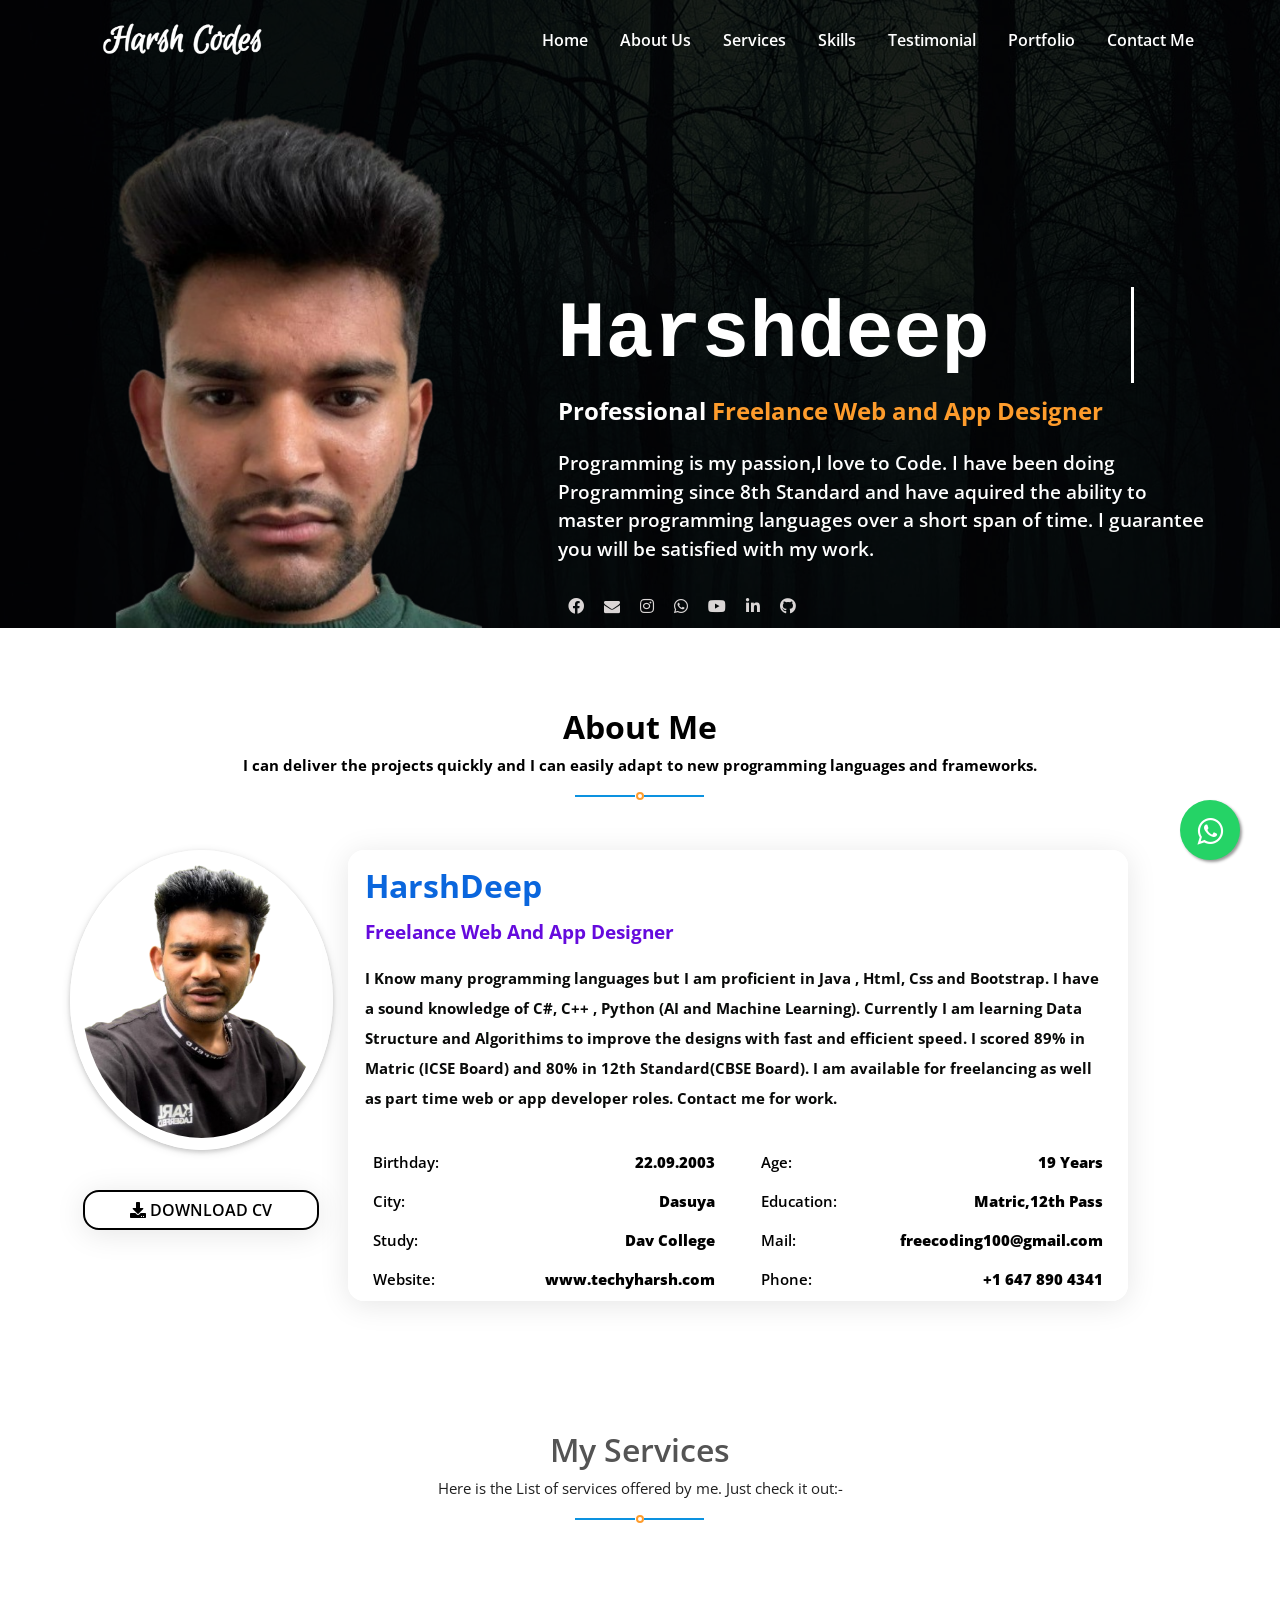
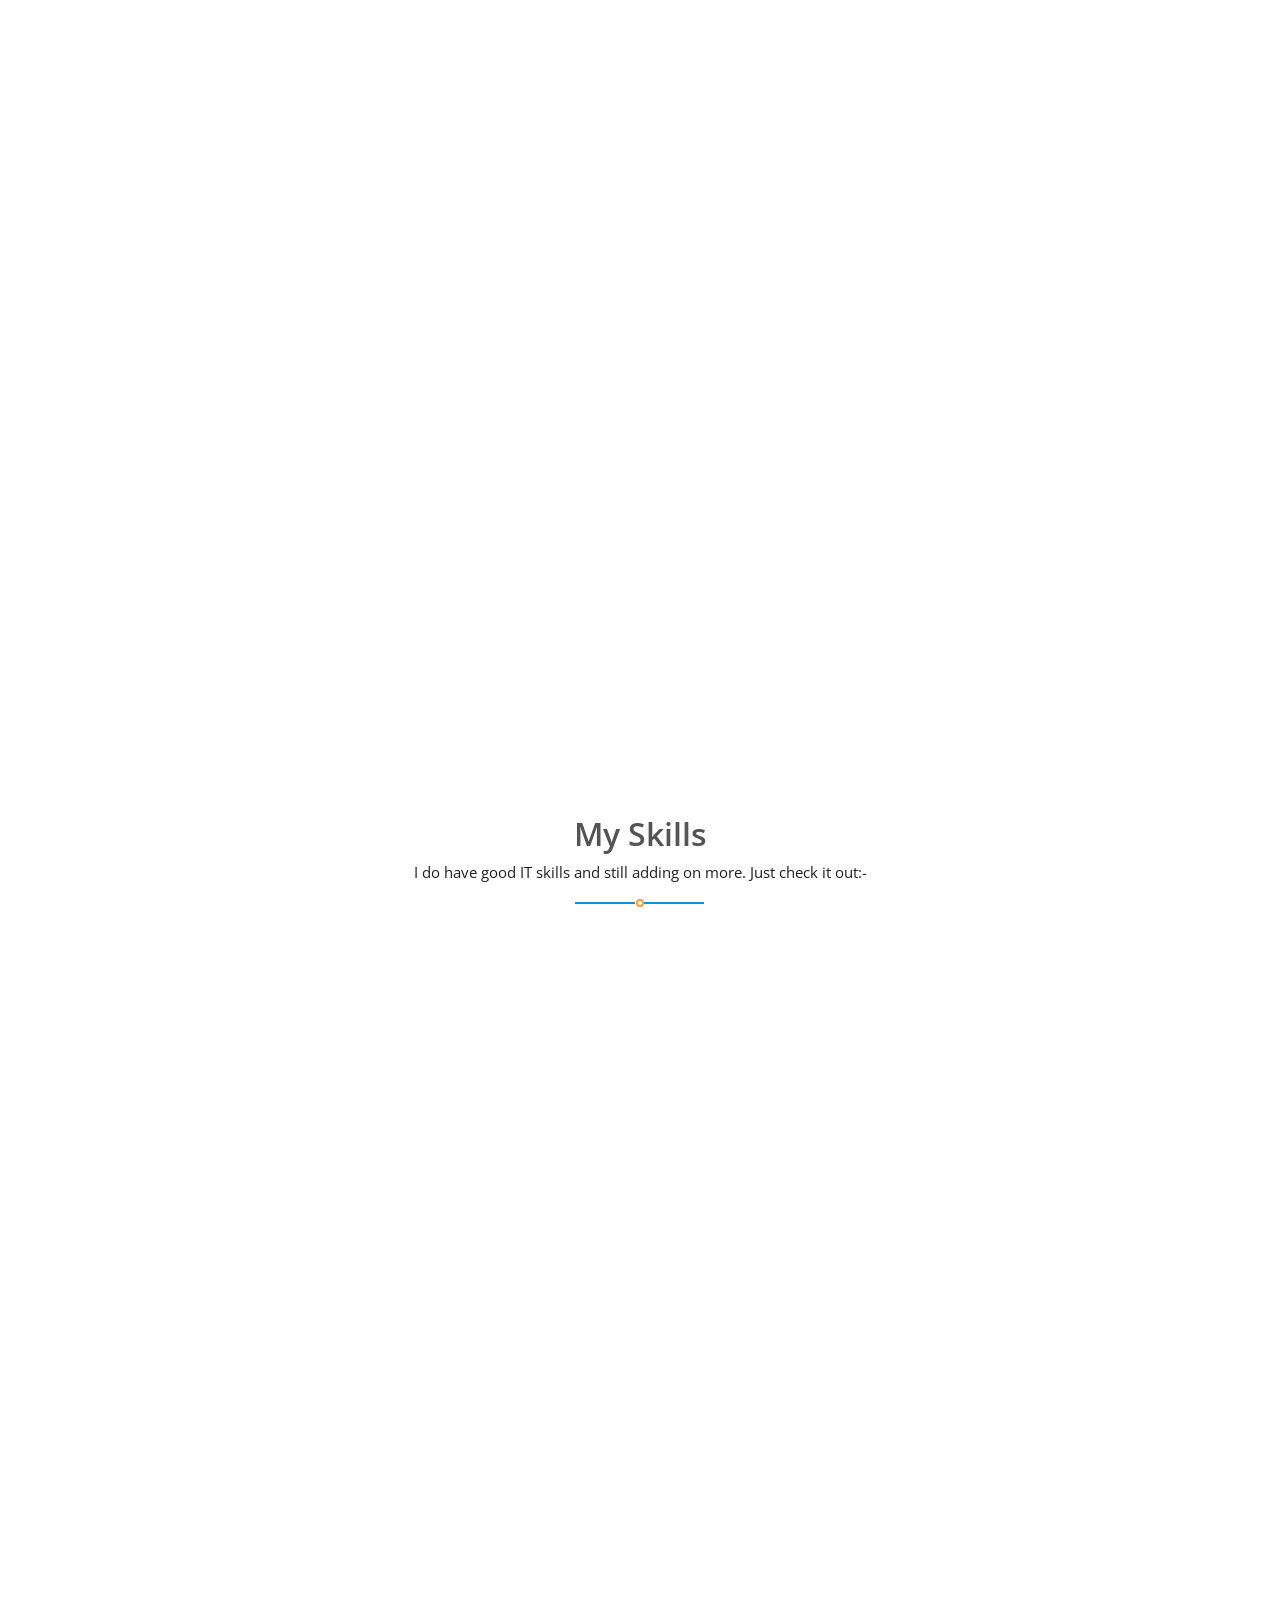
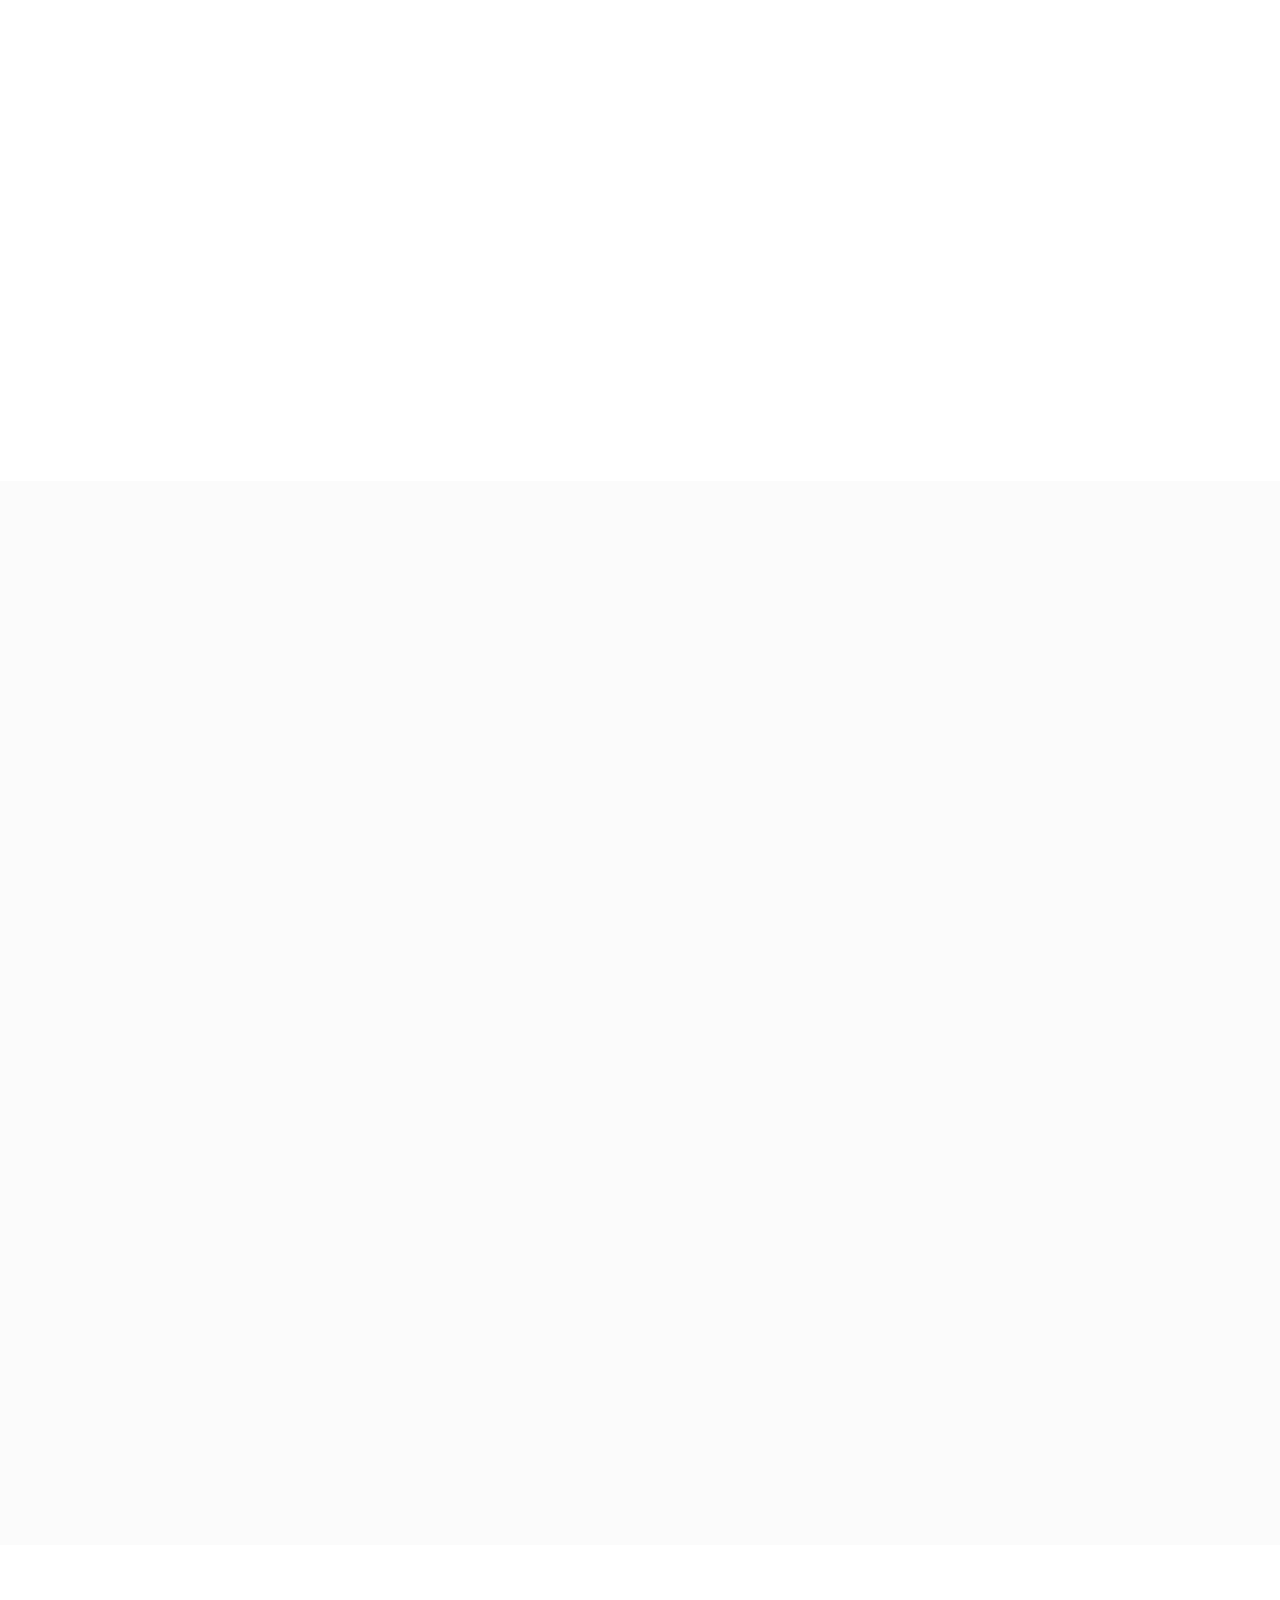
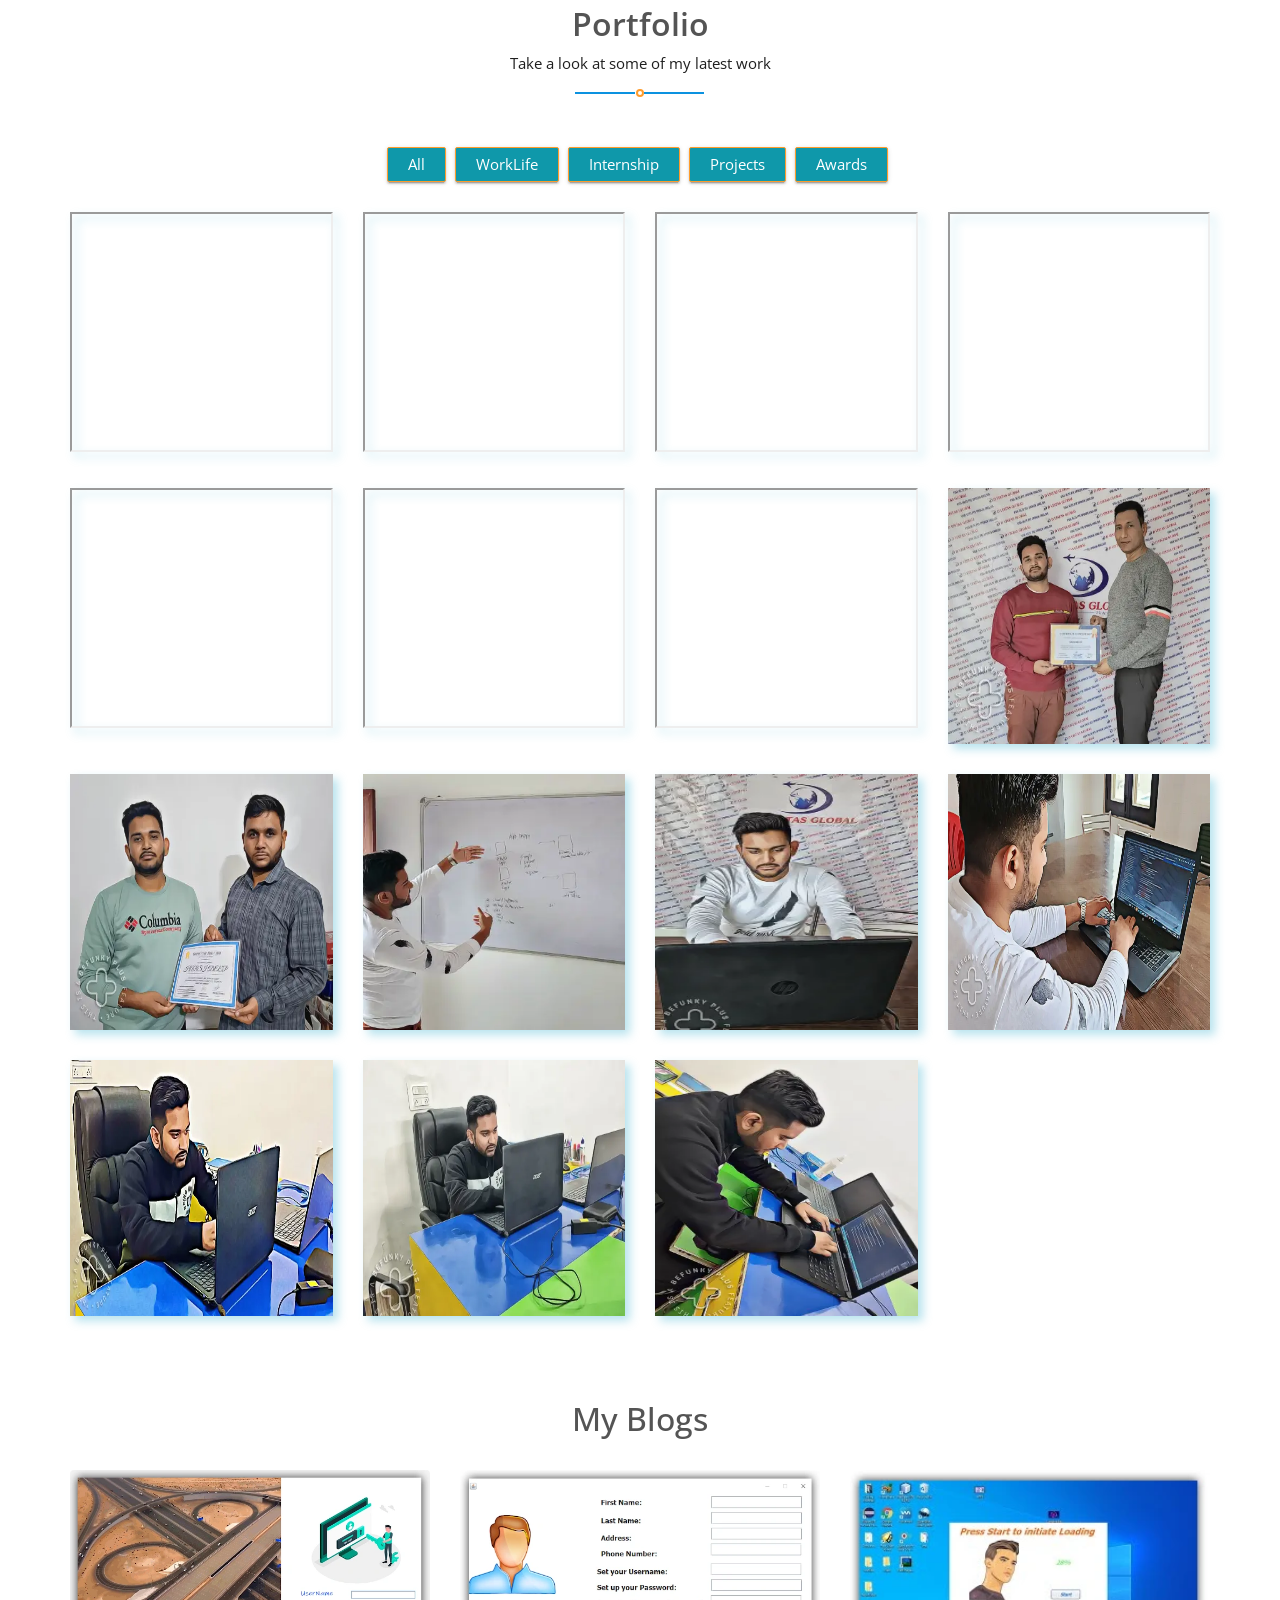
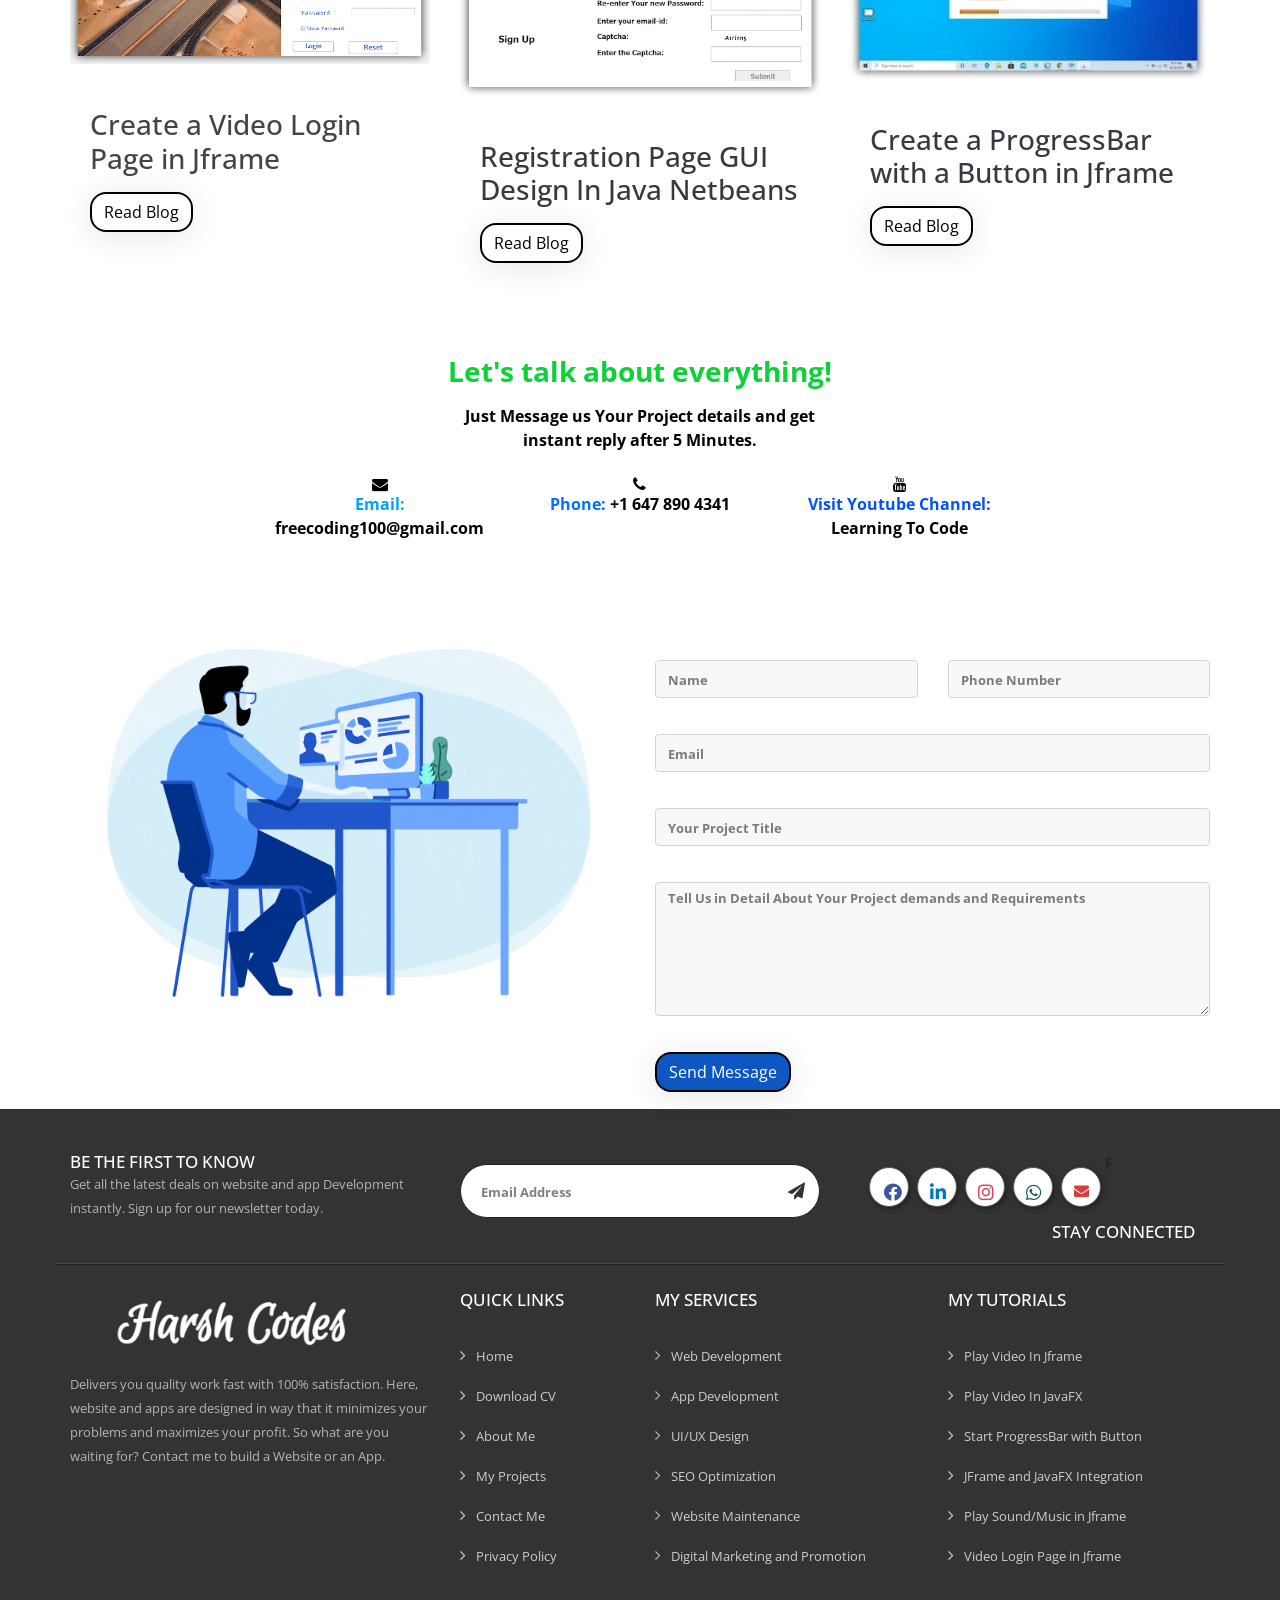
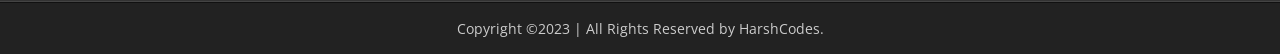
==== commit 108e8eec: "s update" ====
--- a/index.html
+++ b/index.html
@@ -44,9 +44,7 @@
 </style>
     <body onload="ready()">
       
-      <div  id="preloader" >
-
-           </div>
+   
            
            <button onclick="topFunction()" id="myBtn" style="display: block;"> </button>
            <a href="https://api.whatsapp.com/send?phone=+1647-890-4341&text=Hi" style="	position:fixed;
@@ -71,7 +69,7 @@
                          <div class="row">
                              <div class="col-md-3 logo">
                                  <img class="logo-wt" src="assets/images/logo.webp" alt="HarshCodes">
-                                 <img class="logo-gry" src="assets/images/logo-gray.webp" alt="harshcodes.website">
+                                 <img class="logo-gry" src="assets/images/logo-gray.webp" alt="techyharsh.com">
                                  
                                  <a data-toggle="collapse" data-target="#menu" href="#menu"  aria-expanded="false"><i class="fas d-block d-md-none small-menu fa-bars"></i></a>
                              </div>
@@ -91,8 +89,8 @@
                  </div>
                   <div class="container" id="home_page">
                      <div class="row home-detail">
-                        <div class="col-md-5 animated bounceInLeft hom-img">
-                            <img src="assets/images/name.webp" alt="Harshdeep">
+                        <div class="col-sm-5 animated bounceInLeft hom-img">
+                            <img src="assets/images/name.png" alt="Harshdeep">
                         </div>
                         <div class="col-md-7 animated bounceInRight homexp">
                              <h5 class="typemaster">Hello I'm</h5>
@@ -144,8 +142,8 @@
                     <div class="heading-line"></div>
                 </div>
                 <div class="about-row row">
-                   <div class="image-col col-md-4" data-aos="fade-up-left">
-                       <img class="about_image" src="assets/images/about.webp" alt="Harsh">
+                   <div class="image-col col-md-3" data-aos="fade-up-left">
+                       <img class="about_image" src="assets/images/me.png" alt="Harsh">
                        <a  href="https://drive.google.com/file/d/1ESVZx6332a9eC6zEkoKVpPDXmQolfRMw/view?usp=sharing" target="_blank" class="btn btn-primary" on click><i class="fas fa-download"></i> Download CV</a>
                    </div>
                    <div class="detail-col col-md-8">
@@ -164,7 +162,7 @@
                                         <li><span>City:</span>Dasuya</li>
                                         <li><span>Study:</span>Dav College</li>
                                         <li><span>Website:</span><a style="color: rgb(0, 0, 0);
-                                            font-weight: bolder;" target="_blank" href="https:\\harshcodes.website">www.harshcodes.website</a></li>
+                                            font-weight: bolder;" target="_blank" href="https:\\techyharsh.com">www.techyharsh.com</a></li>
                                     </ul>
                                 </div>
                             </div>
@@ -261,110 +259,107 @@
                
         <!--########################### Skills Starts Here ###################### -->
          
-        <div id="skills" class="skills container-fluid">
-               
+        <div id="services"  class="services container-fluid" style="background: white;">
+            <div class="container">
+                <div class="session-title row">
+                     <h2>My Skills</h2>
+                     <p>I do have good IT  skills and still adding on more. Just check it out:-</p>
+                     <div class="heading-line"></div>
+                 </div>
+                 <div class="services-row row">
+                     <div class="col-md-4 seric-div">
+                         <div class="service-card " data-aos="flip-left">
+                             <i ><img src="assets/images/gallery/web.webp" alt="web-development" class="rotate" height="64px" width="64px"></i>
+                             <h4>Web Development</h4>
+                            <ul>
+                                <li>HTML</li>
+                                <li>css</li>
+                                <li>Botstrap</li>
+                                <li>React</li>
+                                <li>Javascript</li>
+                                <li>SQL</li>
+                                <li>Vue</li>
+                                <li>Mongodb</li>
+                            </ul>
+                         </div>
+                     </div>
+                     <div class="col-md-4 seric-div">
+                         <div class="service-card" data-aos="flip-up">
+                             <i ><img src="assets/images/gallery/ui.webp" alt="UI/UX Design" height="64px" width="64px"></i>
+                             <h4>UI/UX Design and App Development</h4>
+                             <ul>
+                                <li>Android Studio</li>
+                                <li>Java</li>
+                                <li>Machine learning</li>
+                                <li>API</li>
+                                <li>Flutter</li>
+                                <li>Python</li>
+                                <li>C #</li>
+                                <li>C</li>
+                            </ul>
+                         </div>
+                     </div>
+                     <div class="col-md-4 seric-div">
+                         <div class="service-card" data-aos="flip-right">
+                             <i ><img src="assets/images/gallery/app.webp" alt="app-development"  height="64px" width="64px"></i>
+                             <h4>IT Helpdesk Skills</h4>
+                             <ul>
+                                <li>Microsoft Office</li>
+                                <li>Microsoft Excel</li>
+                                <li>Microsoft Powerpoint</li>
+                                <li>Microsoft Word</li>
+                                <li>Networking Systems</li>
+                                <li>Databases</li>
+                                <li>Phone etiquette</li>
+                                <li>Technical Support</li>
+                            </ul>
+                            </div>
+                     </div>
+                      
+                     <div class="col-md-6 seric-div">
+                         <div class="service-card"data-aos="flip-down">
+                             <i ><img src="assets/images/gallery/digimarket.webp"alt="Digital Marketing"  height="64px" width="64px"></i>
+                             <h4>Soft skills </h4>
+                             <ul>
+                                <li>Effective Communication</li>
+   
+        <li>Problem-Solving</li>
+        <li>Adaptability</li>
+        <li>Time Management</li>
+       
+        <li>Customer Service Orientation</li>
+        <li>Attention to Detail</li>
+        <li>Critical Thinking</li>
+        <li>Conflict Resolution</li>
+        <li>Active Listening and Patience</li>
+
+                            </ul>
+                         </div>
+                     </div>
+                     <div class="col-md-6 seric-div">
+                         <div class="service-card" data-aos="flip-up">
+                             <i ><img src="assets/images/gallery/seo.webp"  alt="Seo Optimization" height="64px" width="64px"></i>
+                             <h4>Certifications</h4>
+                             <ul>
+                              
+                                <li>Comptia network+ - In progress</li>
+                                <li>Microsoft Office Specialist - In progress</li>
+                                <li>Newtork + -> progress</li>
+                                <li>Microsoft AWS-> progress</li>
+                                <li>G1 /G2 </li>
+                                <li>WHMIS</li>
         
-            <div class="row">
-               
-                <div class="col-md-6 skii-div tech-skill" data-aos="zoom-in">
-                    <div class="title">
-                        <h2>Technical Skills</h2>
-                        <p>Checkout my  Technical skills which makes me a good candidate for developer roles. </p>
-                    </div>
-                    
-                    <ul>
-                        <li>
-                            <label for="">Machine Learning, Python</label>
-                                <div class="progress" >
-                                 
-                                    <div class="progress-bar bg-info "  id="one" role="progressbar" style="width: 45%" aria-valuenow="45%" aria-valuemin="0" aria-valuemax="100"></div>
-                                
-                                 </div>
-                        </li>
-                         <li>
-                            <label for="">JavaScript</label>
-                                <div class="progress">
-                                  <div class="progress-bar" role="progressbar" style="width: 55%" aria-valuenow="55" aria-valuemin="0" aria-valuemax="100"></div>
-                                </div>
-                        </li>
-                         <li>
-                            <label for="">HTML5, CSS and Bootstrap</label>
-                                <div class="progress">
-                                  <div class="progress-bar bg-success" role="progressbar" style="width: 80%" aria-valuenow="80" aria-valuemin="0" aria-valuemax="100"></div>
-                                </div>
-                        </li>
-                         <li>
-                            <label for="">PHP / MYSQL</label>
-                                <div class="progress">
-                                  <div class="progress-bar " role="progressbar" style="width: 65%" aria-valuenow="65" aria-valuemin="0" aria-valuemax="100"></div>
-                                </div>
-                        </li>
-                        <li>
-                            <label for="">Java</label>
-                                <div class="progress">
-                                  <div class="progress-bar bg-success" role="progressbar" style="width: 85%" aria-valuenow="85" aria-valuemin="0" aria-valuemax="100"></div>
-                                </div>
-                        </li>
-                        <li>
-                            <label for="">C# and C++</label>
-                                <div class="progress">
-                                  <div class="progress-bar bg-warning" role="progressbar" style="width: 40%" aria-valuenow="40" aria-valuemin="0" aria-valuemax="100"></div>
-                                </div>
-                        </li>
-                    </ul>
-                </div>
-                <div class="col-md-6 skii-div pro-skill" data-aos="fade-right"
-                data-aos-offset="300"
-                data-aos-easing="ease-in-sine">
-                    <div class="title">
-                        <h2>Professional Skills</h2>
-                        <p>I have the most in demand Professional skills which helps me deliver projects quick and  with 100% satisfaction.</p>
-                    </div>
-                     <ul>
-                        <li>
-                            <label for="">Communication Skills</label>
-                            <div class="progress">
-                              <div class="progress-bar progress-bar-striped progress-bar-animated" role="progressbar" style="width: 65%; background-color: rgb(0, 225, 255);" aria-valuenow="65" aria-valuemin="0" aria-valuemax="100"></div>
-                            </div>
-                        </li>
-                         <li>
-                            <label for="">Typing Speed</label>
-                            <div class="progress">
-                              <div class="progress-bar progress-bar-striped progress-bar-animated" role="progressbar" style="width: 80%;background-color: rgb(0, 236, 165);" aria-label="80 WPM" aria-valuenow="80" aria-valuemin="0" aria-valuemax="100"></div>
-                            </div>
-                            <div class="shado-2 card-b">
-                                <p>60 Words Per Minute ( 60 WPM ).</p>
-                            </div>
-                        </li>
-                         <li>
-                            <label for="">Excel,Word,PPT</label>
-                            <div class="progress">
-                              <div class="progress-bar  progress-bar-striped progress-bar-animated" role="progressbar" style="width: 60%;background-color: rgb(110, 0, 236);" aria-valuenow="60" aria-valuemin="0" aria-valuemax="100"></div>
-                            </div>
-                        </li>
-                         <li>
-                            <label for="">Time Management</label>
-                            <div class="progress">
-                              <div class="progress-bar  progress-bar-striped progress-bar-animated" role="progressbar" style="width: 70%" aria-valuenow="70" aria-valuemin="0" aria-valuemax="100"></div>
-                            </div>
-                        </li>
-                        <li>
-                            <label for="">Problem Solving</label>
-                            <div class="progress">
-                              <div class="progress-bar  progress-bar-striped progress-bar-animated" role="progressbar" style="width: 60%;background-color: rgb(10, 130, 167);" aria-valuenow="60" aria-valuemin="0" aria-valuemax="100"></div>
-                            </div>
-                        </li>
-                         <li>
-                            <label for="">Leadership</label>
-                            <div class="progress">
-                              <div class="progress-bar  progress-bar-striped progress-bar-animated" role="progressbar" style="width: 70%;background-color: rgb(236, 0, 138);" aria-valuenow="70" aria-valuemin="0" aria-valuemax="100"></div>
-                            </div>
-                        </li>
-                    </ul>
-                </div>
-            </div>
-        </div>  
-               
+                                <li>Google IT Supoort Professional Certification</li>
+                             
+                            </ul>
+                         </div>
+                     </div>
+                 
+                    </div>
+                    </div>
+        </div>
+        
+    
          <!--  ************************* Testimonial  Starts Here ************************** -->
 
      <section id="testimonial" class="customer-serv"  data-aos="flip-left"
--- a/assets/css/style.css
+++ b/assets/css/style.css
@@ -1531,4 +1531,45 @@
         background-color: #5e5e5e; /* Add a dark-grey background on hover */
       }
     
- +     
+    h1 {
+        text-align: center;
+        color: #333;
+    }
+    
+    .skills-section {
+        display: flex;
+        flex-direction: column;
+        gap: 20px;
+    }
+    
+    .skill-category {
+        background: #e9ecef;
+        border-radius: 6px;
+        padding: 15px;
+    }
+    
+    .skill-category h2 {
+        color: #007bff;
+        margin-bottom: 10px;
+    }
+    
+    ul {
+        list-style: none;
+        padding: 0;
+    }
+    
+    li {
+        padding: 5px 0;
+        color: #555;
+    }
+    
+    .certifications {
+        background: #ffeeba;
+        border-radius: 6px;
+        padding: 15px;
+    }
+    
+    .certifications h2 {
+        color: #856404;
+    }
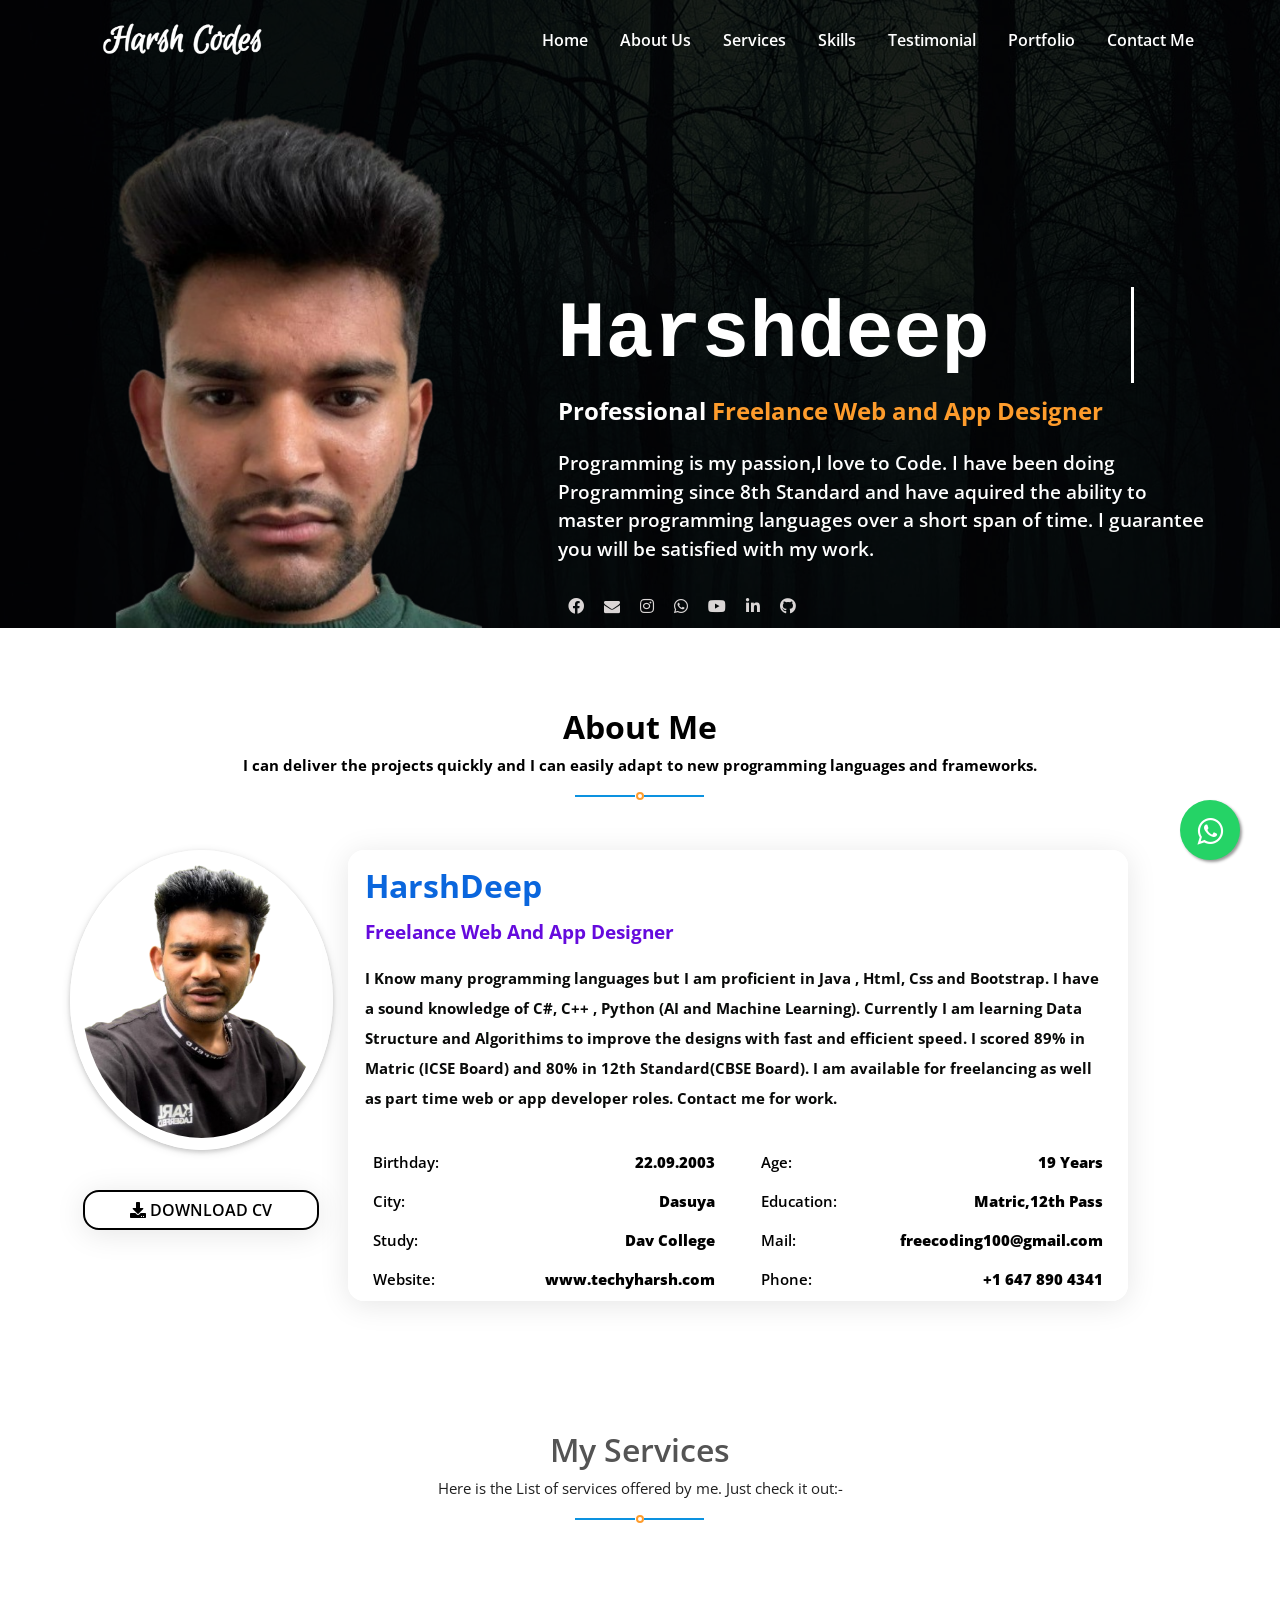
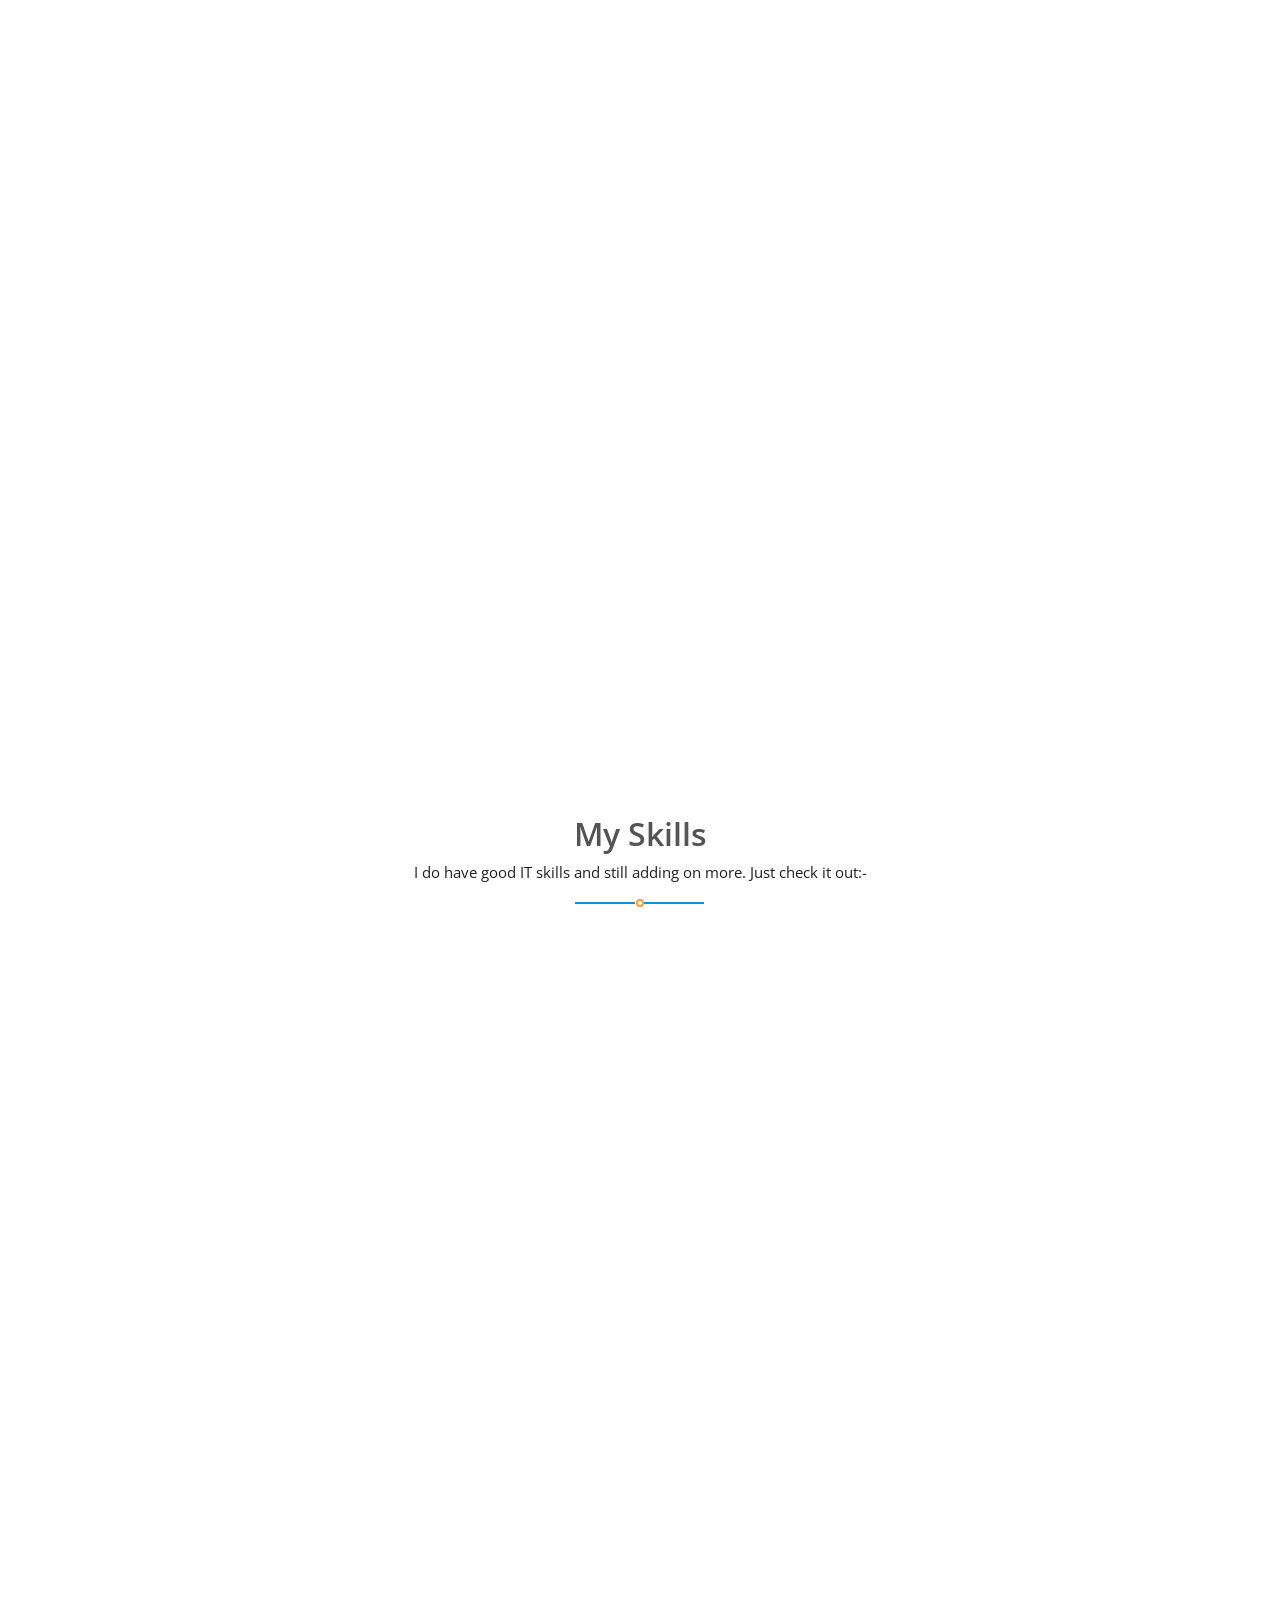
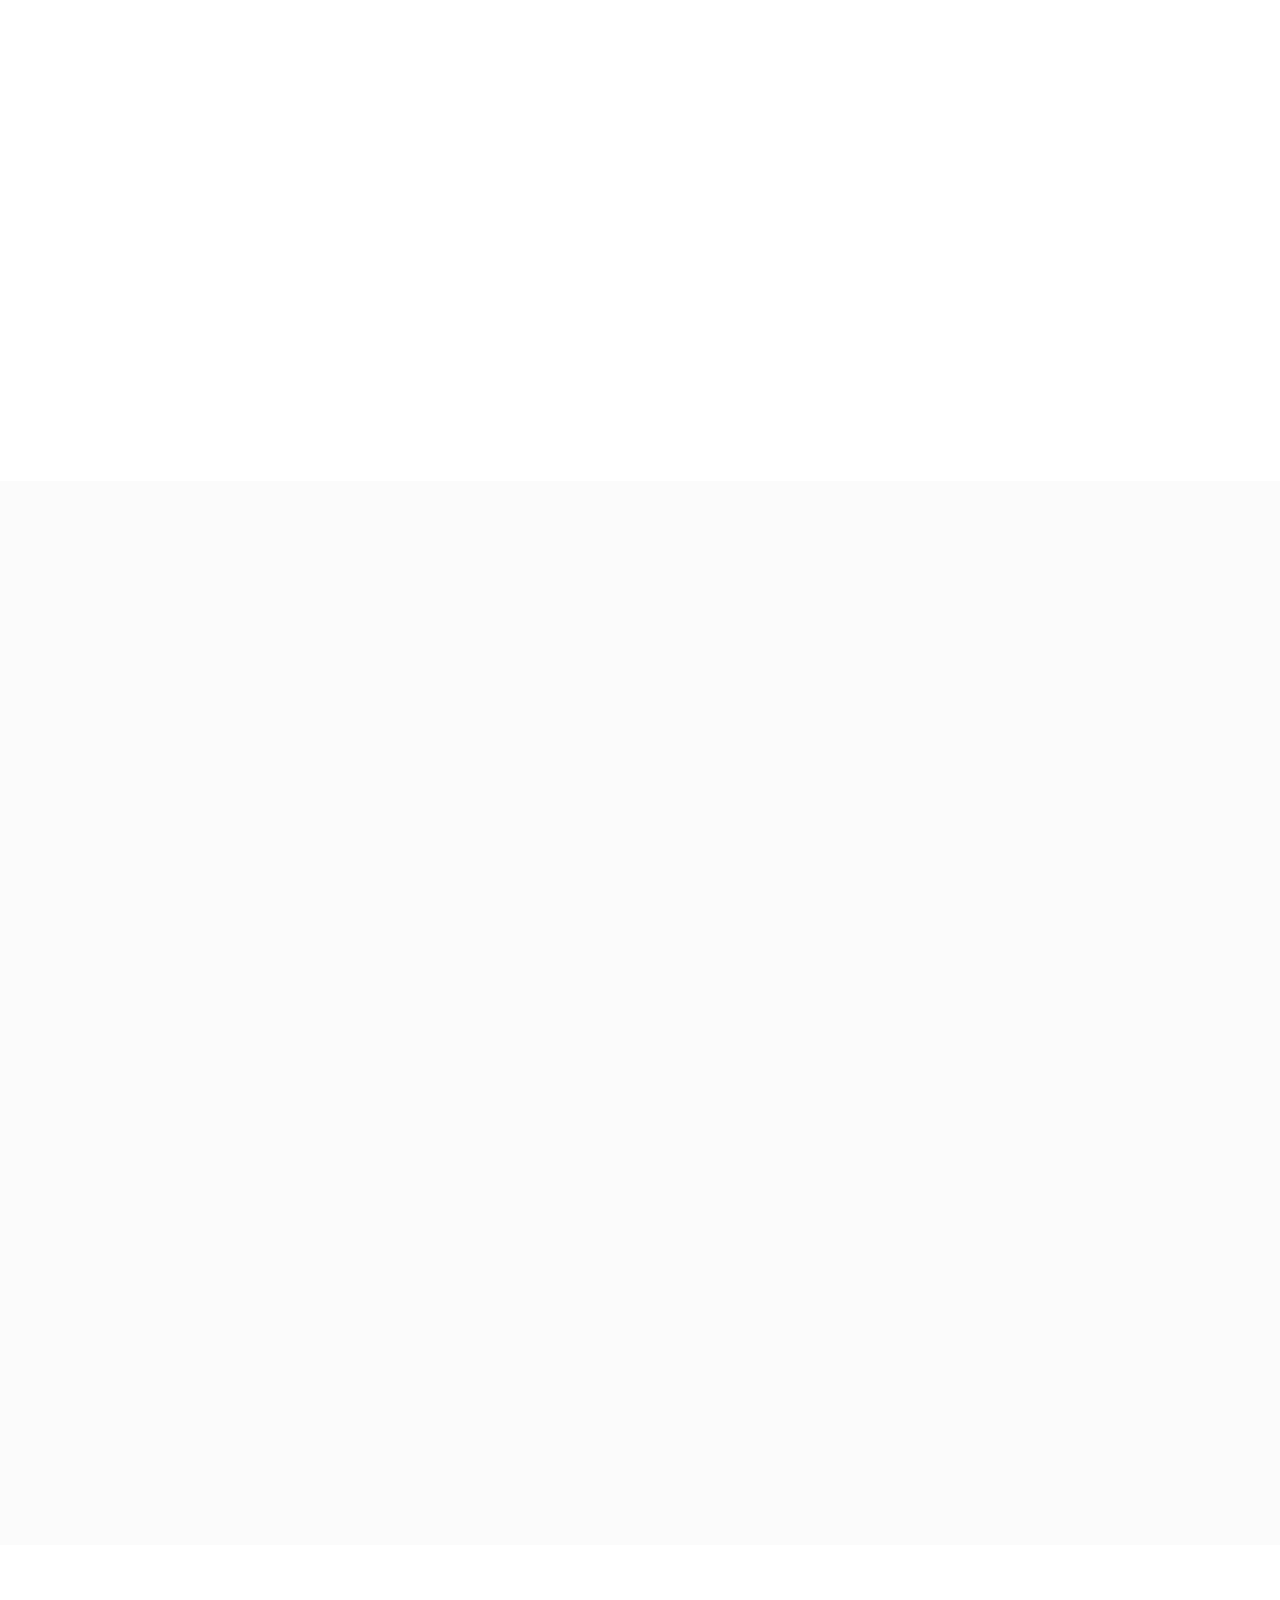
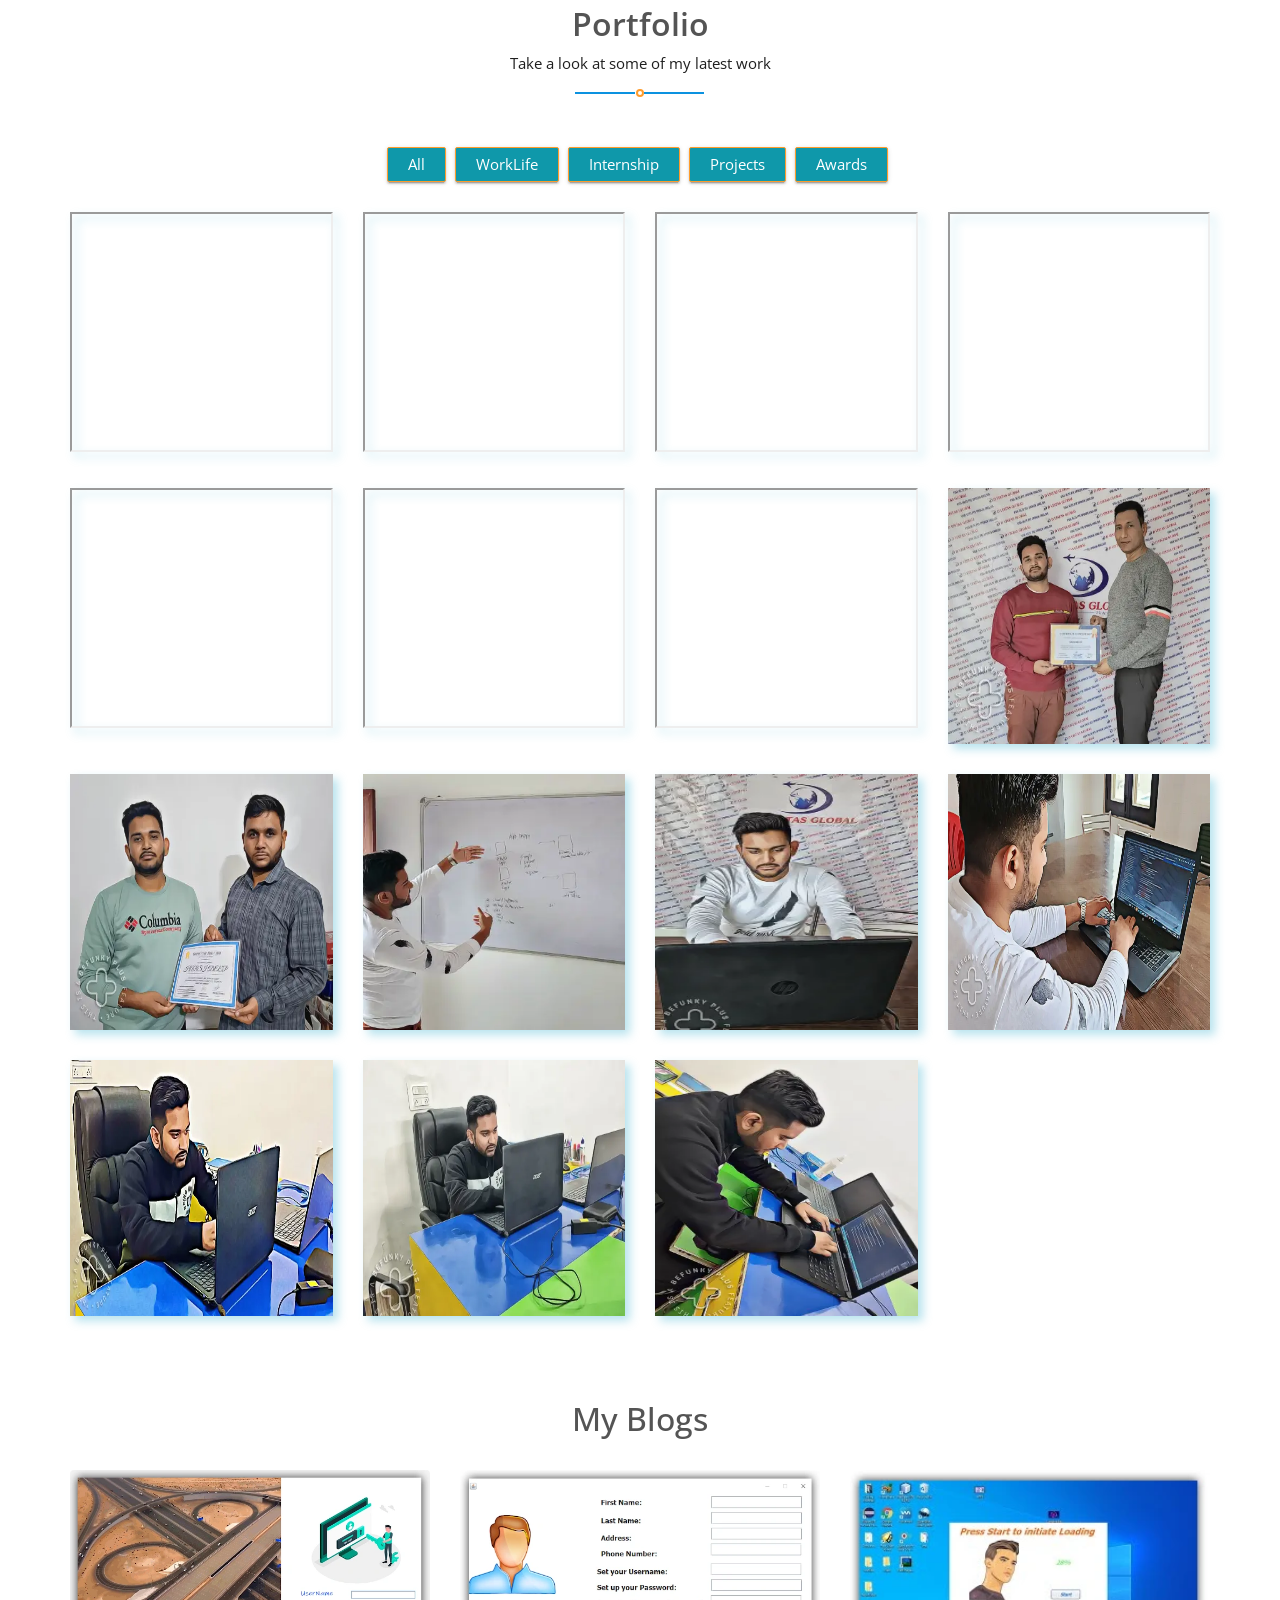
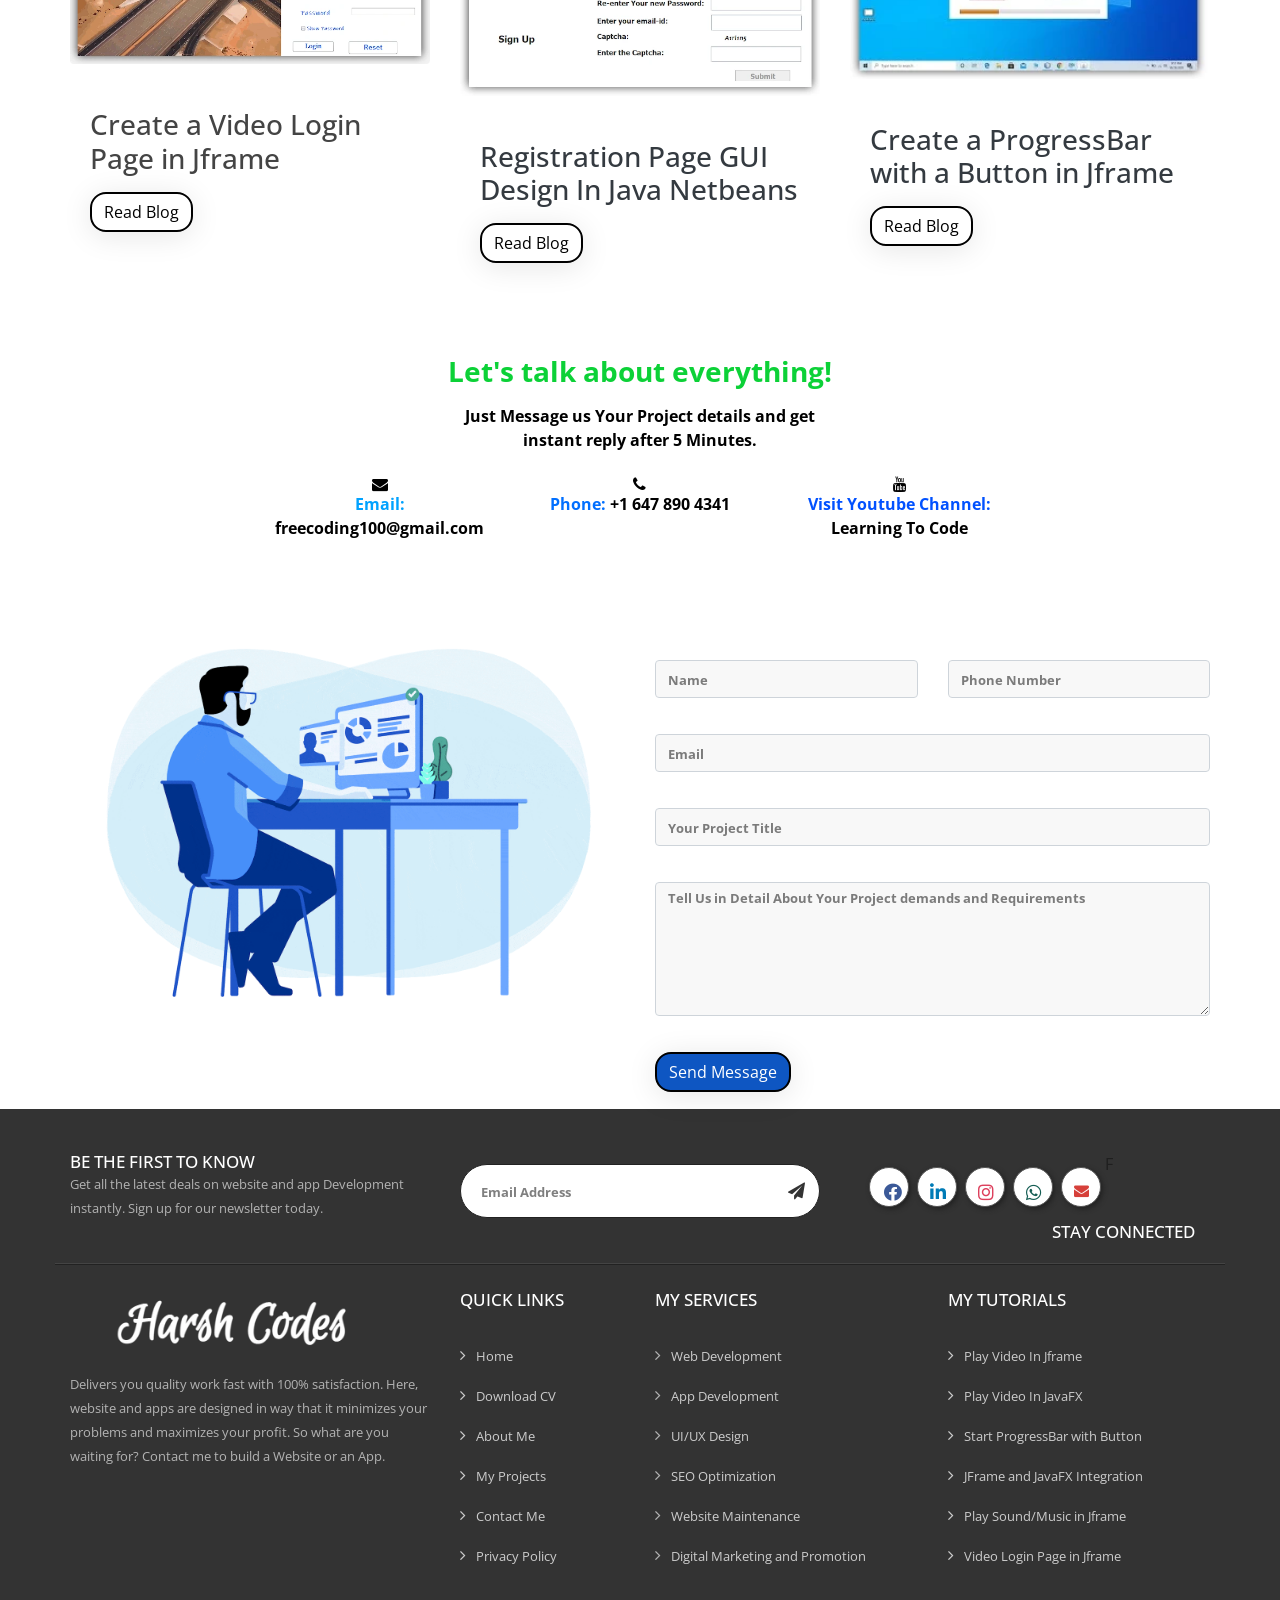
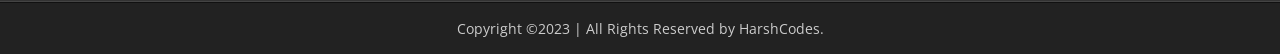
==== commit 14f45305: "Update index.html" ====
--- a/index.html
+++ b/index.html
@@ -144,7 +144,7 @@
                 <div class="about-row row">
                    <div class="image-col col-md-3" data-aos="fade-up-left">
                        <img class="about_image" src="assets/images/me.png" alt="Harsh">
-                       <a  href="https://drive.google.com/file/d/1ESVZx6332a9eC6zEkoKVpPDXmQolfRMw/view?usp=sharing" target="_blank" class="btn btn-primary" on click><i class="fas fa-download"></i> Download CV</a>
+                       <a  href="https://docs.google.com/document/d/1TgrTd52glUrBwcChacyxPbBcD-rQ_ikJ/edit?usp=sharing&ouid=106060940006876003285&rtpof=true&sd=true" target="_blank" class="btn btn-primary" on click><i class="fas fa-download"></i> Download CV</a>
                    </div>
                    <div class="detail-col col-md-8">
                        <h2 style="font-weight: bold; color:rgb(10, 102, 221);">HarshDeep</h2>
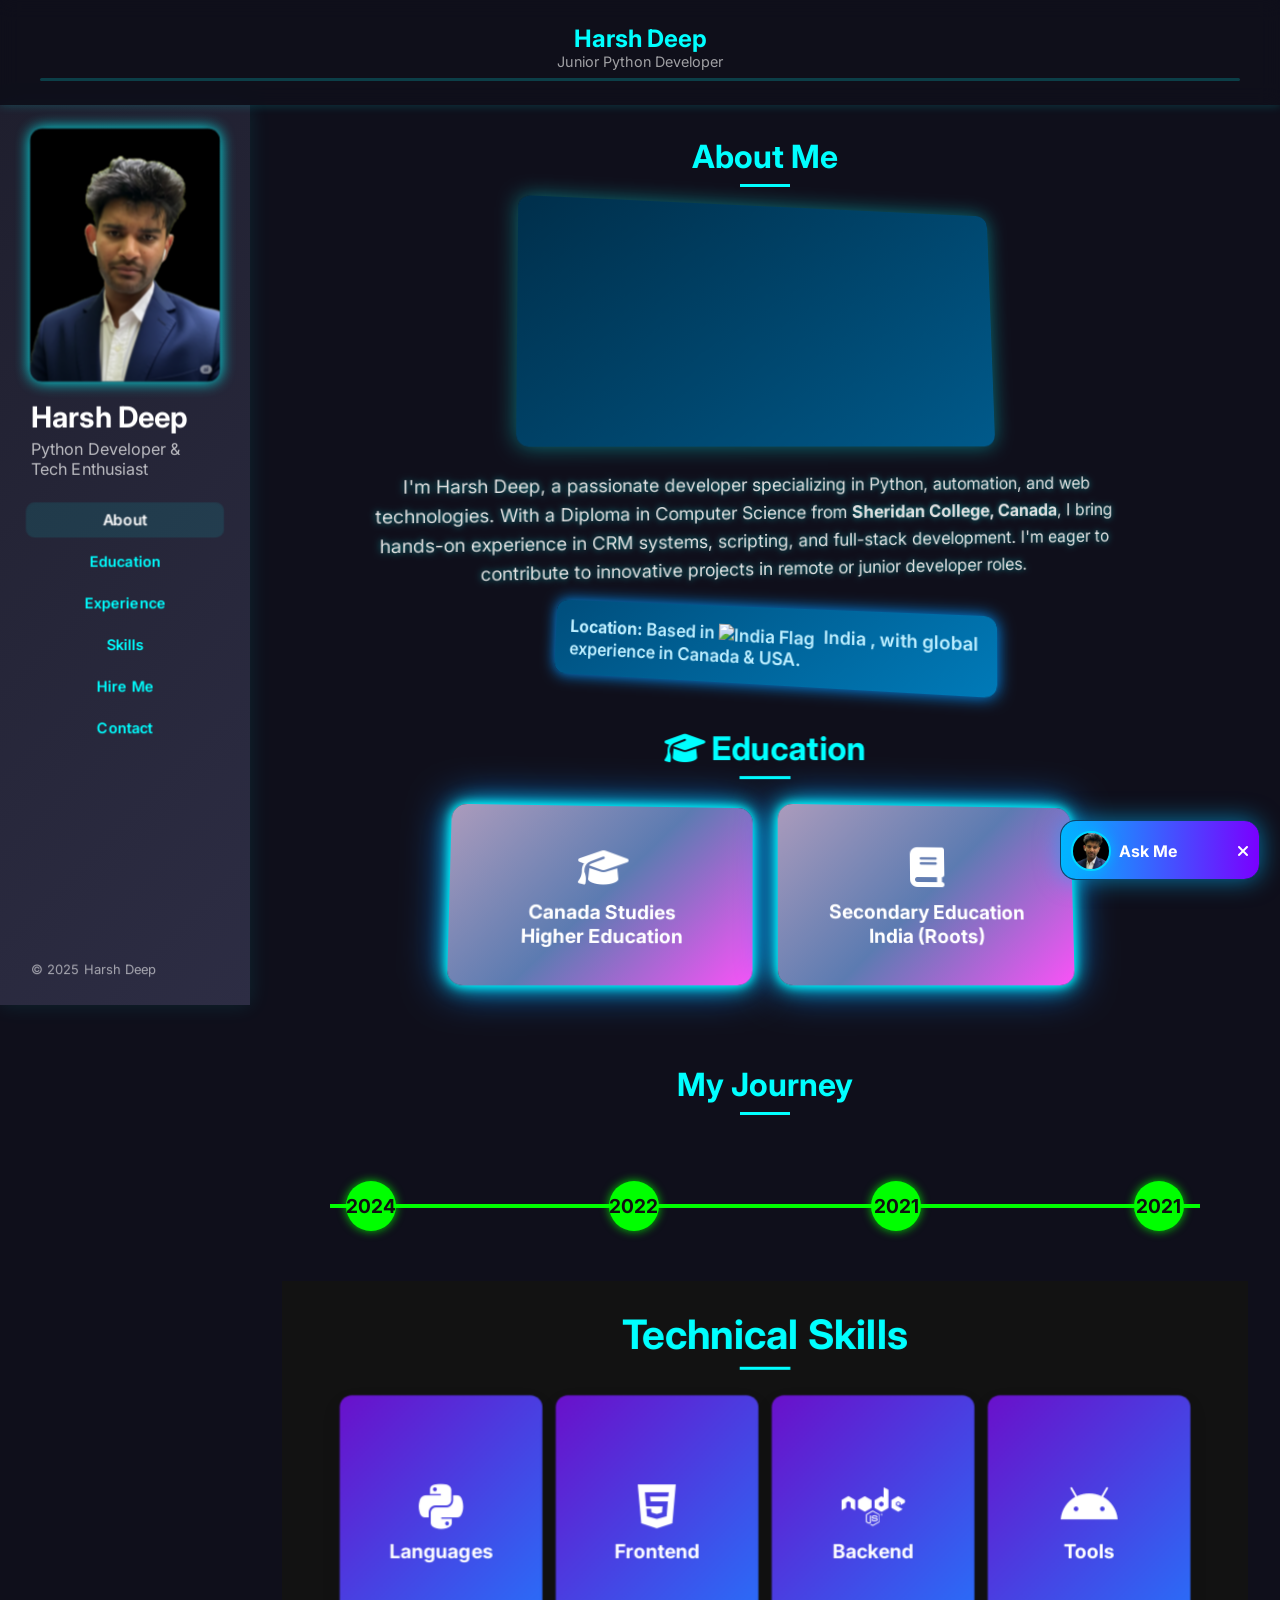
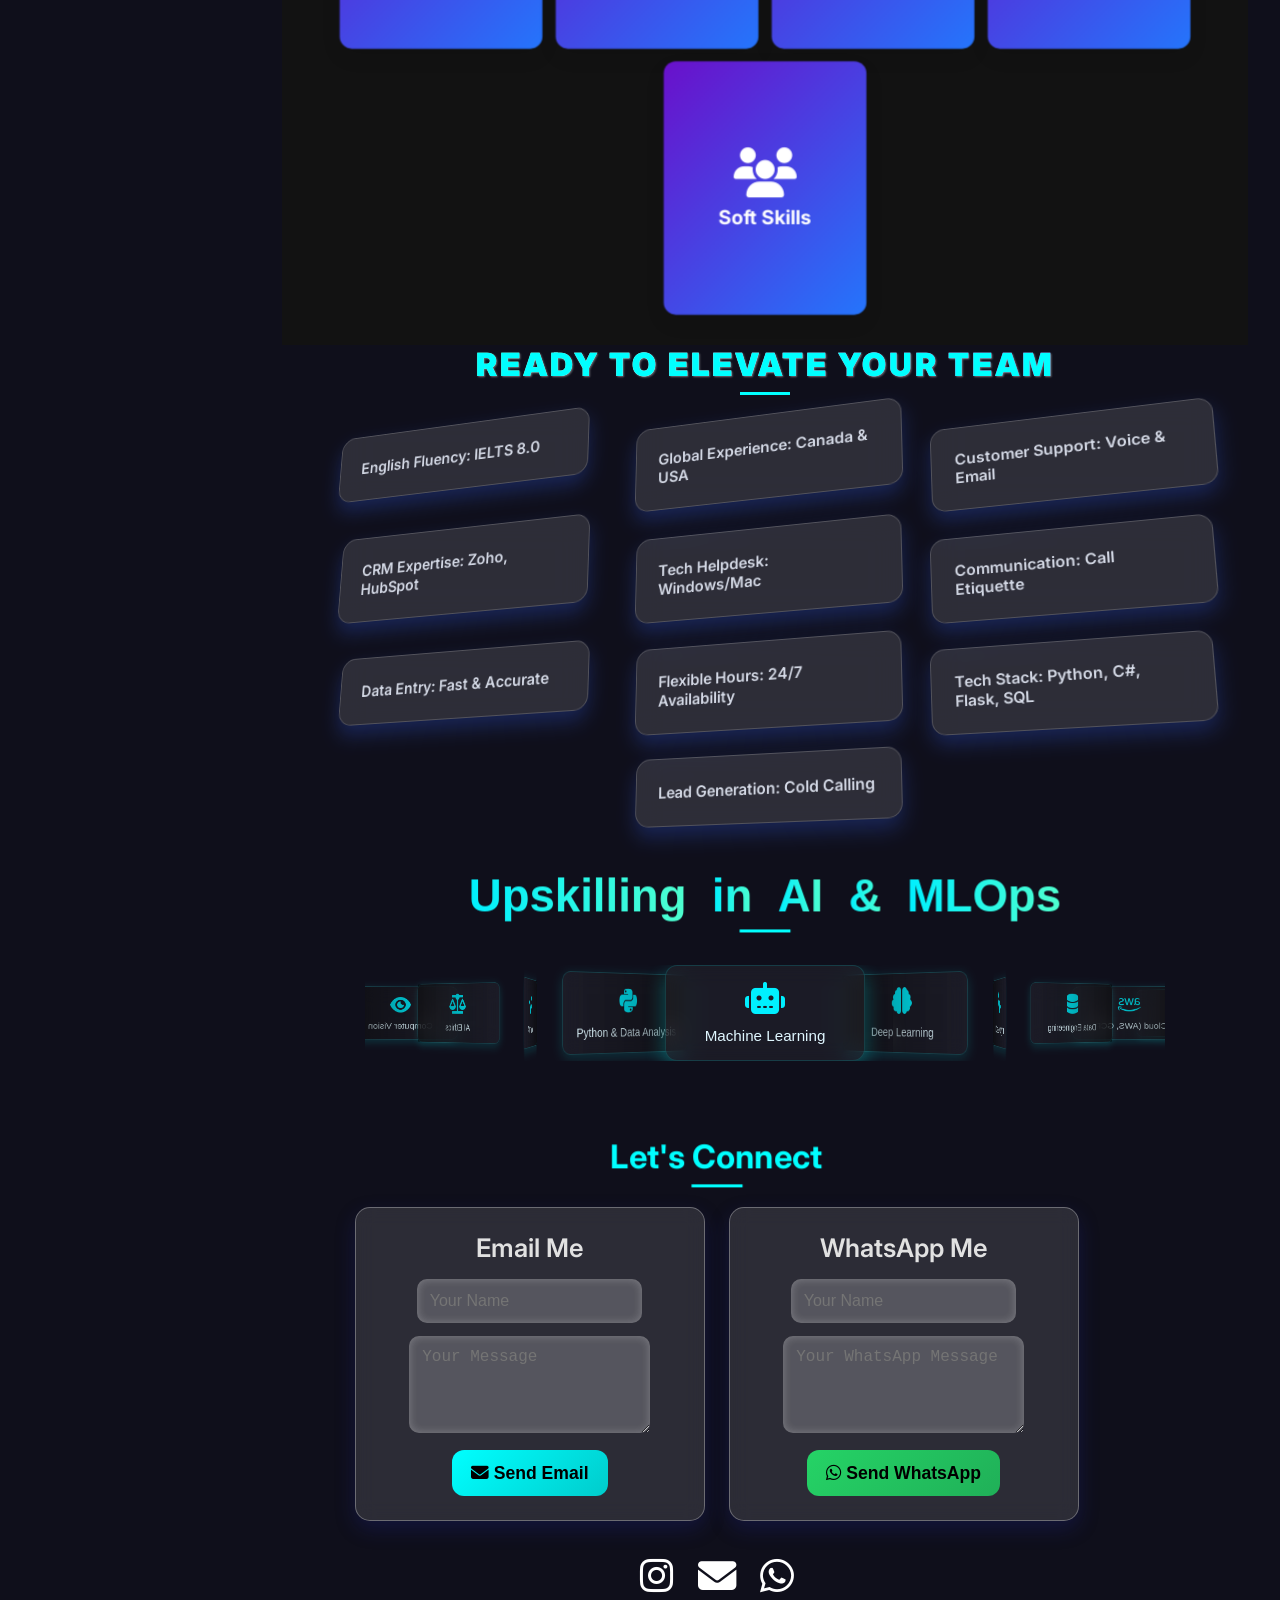
==== commit a20b5f71: "done" ====
--- a/index.html
+++ b/index.html
@@ -1,1061 +1,286 @@
-<!doctype html>
+<!DOCTYPE html>
 <html lang="en">
-
 <head>
-    <!-- Google tag (gtag.js) -->
-<script async src="https://www.googletagmanager.com/gtag/js?id=G-PYHG5BLNKB"></script>
-<script>
-  window.dataLayer = window.dataLayer || [];
-  function gtag(){dataLayer.push(arguments);}
-  gtag('js', new Date());
-
-  gtag('config', 'G-PYHG5BLNKB');
-</script>
-    <script src="https://unpkg.com/aos@next/dist/aos.js"></script>
-    <link href="https://unpkg.com/aos@next/dist/aos.css" rel="stylesheet">
-    <meta name="description" content="My name is Harsh and I provide web and app development services at super affordable prices.
-    I guarantee you will be satisfied with my work. I love to Code , Programming is My Passion. I will Create responsive and beautiful
-    websites for you bussiness.">
-    <meta name="keywords" content ="Html, PHP, CSS, Python, Bootstrap, Buy Apps, Web Development, Buy Websites, Freelancer,
-    Web Developers near me, Freelance Web Developer , App Developer, Digital Marketing, SEO Optimization,JavaScript,Machine Learning, AI">
-    <meta charset="utf-8">
-    <meta name="author" content="Harshdeep">
-    <meta http-equiv="X-UA-Compatible" content="ie=edge">
-    <meta name="viewport" content="height=device-height, width=device-width, initial-scale=1.0, minimum-scale=1.0, maximum-scale=1.0, user-scalable=no">
-    <title>Buy Websites and Apps at Low Price </title>
-    <link rel="icon" href="title_logo.webp"  type="image/icon type">
-    <link href="https://fonts.googleapis.com/css?family=Open+Sans:300,300i,400,400i,600,600i,700,700i,800,800i&display=swap" rel="stylesheet">
-
-    <link rel="stylesheet" href="assets/css/bootstrap.min.css">
-    <link rel="stylesheet" href="assets/css/all.min.css">
-    <link rel="stylesheet" href="assets/css/animate.min.css">
-    <link rel="stylesheet" href="assets/plugins/slider/css/owl.carousel.min.css">
-    <link rel="stylesheet" href="assets/plugins/slider/css/owl.theme.default.css">
-
-   <link rel="stylesheet" type="text/css" href="assets/css/style.css" >
+  <meta charset="UTF-8" />
+  <meta name="viewport" content="width=device-width, initial-scale=1.0" />
+  <title>Harsh Deep | Python Developer & Tech Enthusiast</title>
+  <link href="https://fonts.googleapis.com/css2?family=Inter:wght@400;600;700&display=swap" rel="stylesheet" />
+  <link rel="stylesheet" href="https://cdnjs.cloudflare.com/ajax/libs/font-awesome/6.4.2/css/all.min.css" />
+  <link rel="stylesheet" href="https://cdn.jsdelivr.net/npm/swiper@10/swiper-bundle.min.css" />
+  <link rel="stylesheet" href="styles.css" />
   
-   <link rel="stylesheet" href="https://maxcdn.bootstrapcdn.com/font-awesome/4.5.0/css/font-awesome.min.css">
-
-   
+  <script defer src="https://cdn.jsdelivr.net/npm/swiper@10/swiper-bundle.min.js"></script>
+
+  <script defer src="script.js"></script>
+ <script defer src="ai.js"></script>
+
 
 </head>
-
-
-</style>
-    <body onload="ready()">
+<body>
+  <header class="sticky-header">
+    <div class="header-content">
+      <h1>Harsh Deep</h1>
+      <p>Junior Python Developer</p>
+      <div class="progress-bar">
+        <div class="progress"></div>
+      </div>
+    </div>
+  </header>
+
+  <div class="container">
+    <aside class="sidebar">
+      <img src="./Images/Profile_Pic2.png" alt="Harsh Deep" class="profile-pic" />
+      <h2>Harsh Deep</h2>
+      <p class="role">Python Developer & Tech Enthusiast</p>
+      <span class="sidebar-toggle"><i class="fas fa-bars"></i></span>
+      <nav class="nav-menu">
+        <a href="#about" class="nav-link active" aria-current="page">About</a>
+        <a href="#education" class="nav-link">Education</a>
+        <a href="#experience" class="nav-link">Experience</a>
+        <a href="#skills" class="nav-link">Skills</a>
+        <a href="#hire-me" class="nav-link">Hire Me</a>
+        <a href="#contact" class="nav-link">Contact</a>
+      </nav>
+      <footer class="sidebar-footer">
+        <p>© 2025 Harsh Deep</p>
+      </footer>
+    </aside>
+
+    <main class="content">
+      <section id="about" class="section about animate-slide-in">
+        <h2>About Me</h2>
+        <div class="about-content">
+          <div class="video-3d-container">
+            <video autoplay loop muted playsinline aria-label="Introductory video">
+              <source src="Images/Intro.mp4" type="video/mp4" />
+            </video>
+          </div>
+          <p class="about-text">
+            I'm Harsh Deep, a passionate developer specializing in Python, automation, and web technologies. With a Diploma in Computer Science from <strong>Sheridan College, Canada</strong>, I bring hands-on experience in CRM systems, scripting, and full-stack development. I'm eager to contribute to innovative projects in remote or junior developer roles.
+          </p>
+          <div class="location-3d">
+            <p>
+              <strong>Location:</strong> Based in
+              <span class="highlight-country">
+                <img src="https://upload.wikimedia.org/wikipedia/en/4/41/Flag_of_India.svg" alt="India Flag" style="width:20px; height:auto; vertical-align:middle; margin-right:5px;">
+                India
+              </span>, with global experience in Canada & USA.
+            </p>
+          </div>
+        </div>
+      </section>
+
+      <section id="education" class="section education-section animate-slide-in">
+        <h2><i class="fas fa-graduation-cap"></i> Education</h2>
+        <div class="main-cards-container">
+          <div class="education-flip-card neon-gradient-card" id="canada-main" role="button" aria-label="View Canada Studies">
+            <div class="front">
+              <div class="icon"><i class="fas fa-graduation-cap"></i></div>
+              <div>Canada Studies<br>Higher Education</div>
+            </div>
+          </div>
+          <div class="education-flip-card neon-gradient-card" id="secondary-main" role="button" aria-label="View Secondary Education">
+            <div class="front">
+              <div class="icon"><i class="fas fa-book"></i></div>
+              <div>Secondary Education<br>India (Roots)</div>
+            </div>
+          </div>
+        </div>
+        <div id="expanded-container"></div>
+        <div id="back-button-container" style="display:none;">
+          <button id="back-button" aria-label="Back to Education">← Back</button>
+        </div>
+        <div id="image-overlay" class="overlay">
+          <span id="overlay-close" role="button" aria-label="Close image overlay">&times;</span>
+          <img id="overlay-img" src="" alt="Expanded View">
+        </div>
+      </section>
+
+      <section id="experience" class="section timeline animate-slide-in">
+        <h2>My Journey</h2>
+        <div class="timeline-container">
+          <div class="timeline-line"></div>
+          <div class="timeline-point" data-year="2024" data-title="IT Help Desk – Wings Freightway Inc (Canada)"
+               data-description="Provided technical support to 100+ employees, resolving hardware/software issues.||Managed access systems and network permissions with zero security breaches.||Led software updates, reducing downtime by 30%.||Trained new hires on IT protocols.||Proactively monitored systems for seamless operations.">
+            <div class="point"><span class="year">2024</span></div>
+          </div>
+          <div class="timeline-point" data-year="2022" data-title="IT Manager – Go Green Solar (India)"
+               data-description="Built a custom CRM system, boosting efficiency.||Developed a responsive website with dashboards.||Created an Android app for field operations.||Optimized IT workflows, reducing downtime by 25%.||Led a team of 5 IT staff.||Monitored infrastructure for seamless operations.">
+            <div class="point"><span class="year">2022</span></div>
+          </div>
+          <div class="timeline-point" data-year="2021" data-title="App Developer Intern – DS Vistas Global"
+               data-description="Redesigned website for better UX and load times.||Developed a management app for operations.||Integrated backend APIs for real-time updates.||Collaborated with senior developers on coding practices.||Tested and debugged applications.||Presented project progress to management.">
+            <div class="point"><span class="year">2021</span></div>
+          </div>
+          <div class="timeline-point" data-year="2021" data-title="Freelancer – Remote Tech Projects"
+               data-description="Delivered apps using Python, C#, and Android.||Developed IoT solutions for automation.||Implemented real-time data processing and analytics.||Optimized code for scalability.||Collaborated with remote clients.||Provided post-deployment support.">
+            <div class="point"><span class="year">2021</span></div>
+          </div>
+        </div>
+        <div class="timeline-details" id="timeline-details">
+          <h3 id="timeline-title"></h3>
+          <p id="timeline-description"></p>
+        </div>
+      </section>
+
+      <section id="skills" class="section skills animate-slide-in">
+        <h2>Technical Skills</h2>
+        <div class="skill-cards">
+          <div class="card">
+            <div class="card-inner">
+              <div class="card-front">
+                <i class="fab fa-python"></i>
+                <h3>Languages</h3>
+              </div>
+              <div class="card-back">
+                <ul>
+                  <li><i class="fab fa-python"></i> Python</li>
+                  <li><i class="fas fa-code"></i> C#</li>
+                  <li><i class="fab fa-java"></i> Java (basic)</li>
+                </ul>
+              </div>
+            </div>
+          </div>
+          <div class="card">
+            <div class="card-inner">
+              <div class="card-front">
+                <i class="fab fa-html5"></i>
+                <h3>Frontend</h3>
+              </div>
+              <div class="card-back">
+                <ul>
+                  <li><i class="fab fa-html5"></i> HTML</li>
+                  <li><i class="fab fa-css3-alt"></i> CSS</li>
+                  <li><i class="fab fa-bootstrap"></i> Bootstrap</li>
+                </ul>
+              </div>
+            </div>
+          </div>
+          <div class="card">
+            <div class="card-inner">
+              <div class="card-front">
+                <i class="fab fa-node"></i>
+                <h3>Backend</h3>
+              </div>
+              <div class="card-back">
+                <ul>
+                  <li><i class="fas fa-flask"></i> Flask</li>
+                  <li><i class="fas fa-database"></i> SQL</li>
+                  <li><i class="fab fa-git-alt"></i> Git</li>
+                </ul>
+              </div>
+            </div>
+          </div>
+          <div class="card">
+            <div class="card-inner">
+              <div class="card-front">
+                <i class="fab fa-android"></i>
+                <h3>Tools</h3>
+              </div>
+              <div class="card-back">
+                <ul>
+                  <li><i class="fab fa-android"></i> Android Studio</li>
+                  <li><i class="fas fa-laptop-code"></i> Visual Studio</li>
+                  <li><i class="fas fa-headset"></i> CRM Platforms</li>
+                </ul>
+              </div>
+            </div>
+          </div>
+          <div class="card">
+            <div class="card-inner">
+              <div class="card-front">
+                <i class="fas fa-users"></i>
+                <h3>Soft Skills</h3>
+              </div>
+              <div class="card-back">
+                <ul>
+                  <li><i class="fas fa-headset"></i> Remote Support</li>
+                  <li><i class="fas fa-users"></i> Team Collaboration</li>
+                  <li><i class="fas fa-file-alt"></i> Documentation</li>
+                </ul>
+              </div>
+            </div>
+          </div>
+        </div>
+      </section>
+
+      <section id="hire-me" class="section hire-me animate-slide-in">
+        <h2 class="glass-polished-text">Ready to Elevate Your Team</h2>
+        <div class="skills-container">
+          <div class="hire-me-card">English Fluency: IELTS 8.0</div>
+          <div class="hire-me-card">Global Experience: Canada & USA</div>
+          <div class="hire-me-card">Customer Support: Voice & Email</div>
+          <div class="hire-me-card">CRM Expertise: Zoho, HubSpot</div>
+          <div class="hire-me-card">Tech Helpdesk: Windows/Mac</div>
+          <div class="hire-me-card">Communication: Call Etiquette</div>
+          <div class="hire-me-card">Data Entry: Fast & Accurate</div>
+          <div class="hire-me-card">Flexible Hours: 24/7 Availability</div>
+          <div class="hire-me-card">Tech Stack: Python, C#, Flask, SQL</div>
+          <div class="hire-me-card">Lead Generation: Cold Calling</div>
+        </div>
+      </section>
+
+      <section id="ai-learning" class="section ai-learning-section animate-slide-in">
+        <h2 class="animated-headline">
+          <span>Upskilling</span> <span>in</span> <span>AI</span> <span>&</span> <span>MLOps</span>
+        </h2>
+        <div class="swiper">
+          <div class="swiper-wrapper">
+            <div class="swiper-slide"><i class="fab fa-python"></i> Python & Data Analysis</div>
+            <div class="swiper-slide"><i class="fas fa-robot"></i> Machine Learning</div>
+            <div class="swiper-slide"><i class="fas fa-brain"></i> Deep Learning</div>
+            <div class="swiper-slide"><i class="fas fa-cogs"></i> MLOps & Deployment</div>
+            <div class="swiper-slide"><i class="fas fa-database"></i> Data Engineering</div>
+            <div class="swiper-slide"><i class="fab fa-aws"></i> Cloud (AWS, GCP)</div>
+            <div class="swiper-slide"><i class="fas fa-language"></i> NLP</div>
+            <div class="swiper-slide"><i class="fas fa-eye"></i> Computer Vision</div>
+            <div class="swiper-slide"><i class="fas fa-scale-balanced"></i> AI Ethics</div>
+            <div class="swiper-slide"><i class="fas fa-code"></i> Automation</div>
+          </div>
+          <div class="swiper-pagination"></div>
+        </div>
+      </section>
+
+      <section id="contact" class="section contact-section animate-slide-in">
+        <h2 class="contact-title">Let's Connect</h2>
+        <div class="glass-contact-container">
+          <div class="contact-box">
+            <h3>Email Me</h3>
+            <input type="text" id="emailName" placeholder="Your Name" class="glass-input" aria-label="Your Name" />
+            <textarea id="emailMessage" rows="4" placeholder="Your Message" class="glass-input" aria-label="Your Message"></textarea>
+            <button id="email-btn" class="glass-button"><i class="fas fa-envelope"></i> Send Email</button>
+          </div>
+          <div class="contact-box">
+            <h3>WhatsApp Me</h3>
+            <input type="text" id="whatsappName" placeholder="Your Name" class="glass-input" aria-label="Your Name" />
+            <textarea id="whatsappMessage" rows="4" placeholder="Your WhatsApp Message" class="glass-input" aria-label="Your WhatsApp Message"></textarea>
+            <button id="whatsapp-btn" class="glass-button whatsapp-btn"><i class="fab fa-whatsapp"></i> Send WhatsApp</button>
+          </div>
+        </div>
+        <div class="social-links">
+          <a href="https://www.instagram.com/harsh_tech_trek/" target="_blank" rel="noopener noreferrer" aria-label="Instagram"><i class="fab fa-instagram"></i></a>
+          <a href="mailto:freecoding100@gmail.com" aria-label="Email"><i class="fas fa-envelope"></i></a>
+          <a href="https://wa.me/+917009349232" target="_blank" rel="noopener noreferrer" aria-label="WhatsApp"><i class="fab fa-whatsapp"></i></a>
+        </div>
+      </section>
+
+
+        <div id="ai-chatbot" class="chatbot-container minimized">
+    <div class="chat-header">
+      <div class="bot-avatar">
+        <img src="Images/Profile_Pic2.png" alt="Harsh Avatar">
+      </div>
+      <span class="bot-title">Ask Me</span>
+      <span class="chat-toggle"><i class="fas fa-times"></i></span>
+    </div>
+    <div class="chat-body"></div>
+    <div class="chat-input">
+      <input type="text" id="user-input" placeholder="Ask about my skills..." aria-label="Chat input">
+      <button id="send-btn"><i class="fas fa-paper-plane"></i></button>
+    </div>
+  </div>
       
-   
-           
-           <button onclick="topFunction()" id="myBtn" style="display: block;"> </button>
-           <a href="https://api.whatsapp.com/send?phone=+1647-890-4341&text=Hi" style="	position:fixed;
-           width:60px;
-           height:60px;
-           bottom:40px;
-           right:40px;
-           background-color:#25d366;
-           color:#FFF;
-           border-radius:50px;
-           text-align:center;
-         font-size:30px;
-           box-shadow: 2px 2px 3px #999;
-         z-index:100;" target="_blank">
-            <i style="margin-top:16px;"class="fa fa-whatsapp my-float"></i>
-            </a>
-            
-        <div class="home-screen container-fluid">
-            <div class="home-cover">
-                  <div id="menu-jk" class="header" style="z-index: auto; position: absolute; top: 0px;">
-                     <div class="container">
-                         <div class="row">
-                             <div class="col-md-3 logo">
-                                 <img class="logo-wt" src="assets/images/logo.webp" alt="HarshCodes">
-                                 <img class="logo-gry" src="assets/images/logo-gray.webp" alt="techyharsh.com">
-                                 
-                                 <a data-toggle="collapse" data-target="#menu" href="#menu"  aria-expanded="false"><i class="fas d-block d-md-none small-menu fa-bars"></i></a>
-                             </div>
-                             <div id="menu" class="col-md-9 d-none d-md-block collapse" >
-                                 <ul>
-                                     <li><a href="#home_page">Home</a></li>
-                                     <li><a href="#about_us">About Us</a></li>
-                                     <li><a href="#services">Services</a></li>
-                                     <li><a href="#skills">Skills</a></li>
-                                     <li><a href="#testimonial">Testimonial</a></li>
-                                     <li><a href="#portfolio">Portfolio</a></li>
-                                     <li><a href="#cme">Contact Me</a></li>
-                                 </ul>
-                             </div>
-                         </div>
-                     </div>
-                 </div>
-                  <div class="container" id="home_page">
-                     <div class="row home-detail">
-                        <div class="col-sm-5 animated bounceInLeft hom-img">
-                            <img src="assets/images/name.png" alt="Harshdeep">
-                        </div>
-                        <div class="col-md-7 animated bounceInRight homexp">
-                             <h5 class="typemaster">Hello I'm</h5>
-                             <h2 class="typing-demo" style="animation-delay: 3s; animation-iteration-count: 3;">Harshdeep</h2>
-                             <span >Professional <a >Freelance Web and App Designer</a> </span>
-                            
-                                <p style="font-size:1.2rem;" > Programming is my passion,I love to Code. 
-                                    I have been doing Programming since 8th Standard and have aquired the ability to master programming 
-                                languages over a short span of time. I guarantee you will be satisfied with my work.</p>
-                              
-                           
-                             <ul class="socil-icon">
-                                  <li>
-                                      <a href="https://www.facebook.com/people/Harsh-Deep/pfbid02DVAVddFKUtw8tdTgHpRGZy7Yk4AYkEjYADbgqPRggnXuBJ1tnKM9cF4MGasuGpWFl" target="_blank"><i class="fab fa-facebook-f"></i></a>
-                                  </li>
-                                  <li>
-                                    <a href="https://mail.google.com/mail/?view=cm&fs=1&tf=1&to=freecoding100@gmail.com" target="_blank"><i  class="fa fa-envelope"></i></a>
-                                  </li>
-                                  <li>
-                                      <a href="https://www.instagram.com/harsh9005deep/" target="_blank"><i class="fab fa-instagram"></i></a> 
-                                  </li>
-                                  <li>
-                                      <a href=" https://wa.me/+16478904341" target="_blank"><i class="fab fa-whatsapp"></i></a>
-                                  </li>
-                                  <li>
-                                      <a href="https://www.youtube.com/@learningtocode4261" target="_blank"><i class="fab fa-youtube"></i></a>
-                                  </li>
-                                  <li>
-                                      <a href="https://www.linkedin.com/in/harsh-deep-a16941202/" target="_blank"><i class="fab fa-linkedin"></i></a>
-                                  </li>
-                                  <li>
-                                    <a href="https://github.com/Java-Code-lang" target="_blank"><i class="fab fa-github"></i></a>
-                                </li>
-                             </ul>
-                         </div>
-                     </div>
-  
-                  </div>
-            </div>
-          </div>
-        
-        <!--########################### About US Starts Here ###################### -->
-        
-        <div id="about_us" class="about-us container-fluid" >
-           <div class="container">
-               <div class="session-title row">
-                    <h2 style="color:rgb(0, 0, 0); font-weight: bold;">About Me</h2>
-                    <p style="color:rgb(0, 0, 0); font-weight: bolder;">I can  deliver the projects quickly and I can easily adapt to new programming languages and frameworks.</p>
-                    <div class="heading-line"></div>
-                </div>
-                <div class="about-row row">
-                   <div class="image-col col-md-3" data-aos="fade-up-left">
-                       <img class="about_image" src="assets/images/me.png" alt="Harsh">
-                       <a  href="https://docs.google.com/document/d/1TgrTd52glUrBwcChacyxPbBcD-rQ_ikJ/edit?usp=sharing&ouid=106060940006876003285&rtpof=true&sd=true" target="_blank" class="btn btn-primary" on click><i class="fas fa-download"></i> Download CV</a>
-                   </div>
-                   <div class="detail-col col-md-8">
-                       <h2 style="font-weight: bold; color:rgb(10, 102, 221);">HarshDeep</h2>
-                        <h6 style="font-weight: bold; color:rgb(101, 10, 221);">Freelance Web And App Designer</h6>
-                        <p> I Know many programming languages but I am proficient in Java , Html, Css and Bootstrap.
-                            I have a sound knowledge of C#, C++ , Python (AI and Machine Learning). Currently I am learning Data Structure and Algorithims to 
-                            improve the designs with fast and efficient speed.
-                            I scored 89% in Matric (ICSE Board) and 80% in 12th Standard(CBSE Board). I am available for freelancing as well as part time web or app developer roles.
-                        Contact me for work.</p>
-                          <div class="row">
-                            <div class="col-md-6 col-12">
-                                <div class="info-list">
-                                    <ul>
-                                        <li><span>Birthday:</span>22.09.2003</li>
-                                        <li><span>City:</span>Dasuya</li>
-                                        <li><span>Study:</span>Dav College</li>
-                                        <li><span>Website:</span><a style="color: rgb(0, 0, 0);
-                                            font-weight: bolder;" target="_blank" href="https:\\techyharsh.com">www.techyharsh.com</a></li>
-                                    </ul>
-                                </div>
-                            </div>
-                            <div class="col-md-6 col-12">
-                                <div class="info-list">
-                                    <ul>
-                                        <li><span>Age:</span>19 Years</li>
-                                        <li><span>Education:</span>Matric,12th Pass</li>
-                                        <li><span>Mail:</span>freecoding100@gmail.com</li>
-                                        <li><span>Phone:</span>+1 647 890 4341</li>
-                                    </ul>
-                                </div>
-                            </div>
-                        </div>
-                        
-                        
-                   </div>
-                    
-                    
-                  
-                </div>
-           </div>    
-            
-        </div>
-        
-       
-           <!--########################### Services Starts Here ###################### -->
-           
-           <div id="services"  class="services container-fluid" style="background: white;">
-           <div class="container">
-               <div class="session-title row">
-                    <h2>My Services</h2>
-                    <p>Here is the List of services offered by me. Just check it out:-</p>
-                    <div class="heading-line"></div>
-                </div>
-                <div class="services-row row">
-                    <div class="col-md-4 seric-div">
-                        <div class="service-card " data-aos="flip-left">
-                            <i ><img src="assets/images/gallery/web.webp" alt="web-development" class="rotate" height="64px" width="64px"></i>
-                            <h4>Web Development</h4>
-                            <p> I can build a cool responsive website for you at a very reasonable price. The built website  will use new technologies to increase your costumer base and gives them a smooth experience.</p>
-                        </div>
-                    </div>
-                    <div class="col-md-4 seric-div">
-                        <div class="service-card" data-aos="flip-up">
-                            <i ><img src="assets/images/gallery/ui.webp" alt="UI/UX Design" height="64px" width="64px"></i>
-                            <h4>UI/UX Design</h4>
-                            <p>I can help you with designing a UI UX design which you can implement in your project readily and easily. 
-                                The design prices will vary according to time within which it is supposed to be delivered. 
-                            </p>
-                        </div>
-                    </div>
-                    <div class="col-md-4 seric-div">
-                        <div class="service-card" data-aos="flip-right">
-                            <i ><img src="assets/images/gallery/app.webp" alt="app-development"  height="64px" width="64px"></i>
-                            <h4>Mobile App Development</h4>
-                            <p>It takes nearly 12 days to build an app on an average. However Some applications may take longer time than expected to complete. It requires an advance payment before I can start working on it.</p>
-                        </div>
-                    </div>
-                     
-                    <div class="col-md-4 seric-div">
-                        <div class="service-card"data-aos="flip-down">
-                            <i ><img src="assets/images/gallery/digimarket.webp"alt="Digital Marketing"  height="64px" width="64px"></i>
-                            <h4>Digital Marketing</h4>
-                            <p>Do You own a Bussiness and wanna advertise? If Yes, I Can help you with that. I offer you promotion and 
-                                marketing services at a very affordable price. Contact me for buying this service.
-                            </p>
-                        </div>
-                    </div>
-                    <div class="col-md-4 seric-div">
-                        <div class="service-card" data-aos="flip-up">
-                            <i ><img src="assets/images/gallery/seo.webp"  alt="Seo Optimization" height="64px" width="64px"></i>
-                            <h4>SEO Optimization</h4>
-                            <p>I can make a SEO Optimized website for you or optimize an exisiting website at super affordable price.
-                                I also offer website Maintenance services . Do Contact me if you want any of the service.
-                            </p>
-                        </div>
-                    </div>
-                  
-                   
-                    <div class="col-md-4 seric-div">
-                        <div class="service-card" data-aos="flip-right">
-                            <i ><img src="assets/images/gallery/assistance.webp"  alt="Project Assisstance" height="64px" width="64px"></i>
-                            <h4 class="">Project Assisstance</h4>
-                            <p>I will assist you in your project and help you clear doubts and complete your project faster. On an average cost of assistance in project $15 and It can go upto $25.</p>
-                        </div>
-                    </div>
-                   
-                </div>
-              </div>
-        </div> 
-       
-       
-               
-        <!--########################### Skills Starts Here ###################### -->
-         
-        <div id="services"  class="services container-fluid" style="background: white;">
-            <div class="container">
-                <div class="session-title row">
-                     <h2>My Skills</h2>
-                     <p>I do have good IT  skills and still adding on more. Just check it out:-</p>
-                     <div class="heading-line"></div>
-                 </div>
-                 <div class="services-row row">
-                     <div class="col-md-4 seric-div">
-                         <div class="service-card " data-aos="flip-left">
-                             <i ><img src="assets/images/gallery/web.webp" alt="web-development" class="rotate" height="64px" width="64px"></i>
-                             <h4>Web Development</h4>
-                            <ul>
-                                <li>HTML</li>
-                                <li>css</li>
-                                <li>Botstrap</li>
-                                <li>React</li>
-                                <li>Javascript</li>
-                                <li>SQL</li>
-                                <li>Vue</li>
-                                <li>Mongodb</li>
-                            </ul>
-                         </div>
-                     </div>
-                     <div class="col-md-4 seric-div">
-                         <div class="service-card" data-aos="flip-up">
-                             <i ><img src="assets/images/gallery/ui.webp" alt="UI/UX Design" height="64px" width="64px"></i>
-                             <h4>UI/UX Design and App Development</h4>
-                             <ul>
-                                <li>Android Studio</li>
-                                <li>Java</li>
-                                <li>Machine learning</li>
-                                <li>API</li>
-                                <li>Flutter</li>
-                                <li>Python</li>
-                                <li>C #</li>
-                                <li>C</li>
-                            </ul>
-                         </div>
-                     </div>
-                     <div class="col-md-4 seric-div">
-                         <div class="service-card" data-aos="flip-right">
-                             <i ><img src="assets/images/gallery/app.webp" alt="app-development"  height="64px" width="64px"></i>
-                             <h4>IT Helpdesk Skills</h4>
-                             <ul>
-                                <li>Microsoft Office</li>
-                                <li>Microsoft Excel</li>
-                                <li>Microsoft Powerpoint</li>
-                                <li>Microsoft Word</li>
-                                <li>Networking Systems</li>
-                                <li>Databases</li>
-                                <li>Phone etiquette</li>
-                                <li>Technical Support</li>
-                            </ul>
-                            </div>
-                     </div>
-                      
-                     <div class="col-md-6 seric-div">
-                         <div class="service-card"data-aos="flip-down">
-                             <i ><img src="assets/images/gallery/digimarket.webp"alt="Digital Marketing"  height="64px" width="64px"></i>
-                             <h4>Soft skills </h4>
-                             <ul>
-                                <li>Effective Communication</li>
-   
-        <li>Problem-Solving</li>
-        <li>Adaptability</li>
-        <li>Time Management</li>
-       
-        <li>Customer Service Orientation</li>
-        <li>Attention to Detail</li>
-        <li>Critical Thinking</li>
-        <li>Conflict Resolution</li>
-        <li>Active Listening and Patience</li>
-
-                            </ul>
-                         </div>
-                     </div>
-                     <div class="col-md-6 seric-div">
-                         <div class="service-card" data-aos="flip-up">
-                             <i ><img src="assets/images/gallery/seo.webp"  alt="Seo Optimization" height="64px" width="64px"></i>
-                             <h4>Certifications</h4>
-                             <ul>
-                              
-                                <li>Comptia network+ - In progress</li>
-                                <li>Microsoft Office Specialist - In progress</li>
-                                <li>Newtork + -> progress</li>
-                                <li>Microsoft AWS-> progress</li>
-                                <li>G1 /G2 </li>
-                                <li>WHMIS</li>
-        
-                                <li>Google IT Supoort Professional Certification</li>
-                             
-                            </ul>
-                         </div>
-                     </div>
-                 
-                    </div>
-                    </div>
-        </div>
-        
-    
-         <!--  ************************* Testimonial  Starts Here ************************** -->
-
-     <section id="testimonial" class="customer-serv"  data-aos="flip-left"
-     data-aos-easing="ease-out-cubic"
-     data-aos-duration="2000">
-            <div class="container">
-                <div class="row session-title">
-                    <h2>Happy Customers</h2>
-                    <div class="heading-line" style="margin-top: 2%;"></div>
-                </div>
-    
-                <div class="row ro-clo">
-                    <div data-anijs="if: scroll, on: window, do: bounceInLeft animated, before: scrollReveal" class="col-12  col-md-6 col-lg-4">
-                        <div class="shado-2 card-b">
-                            <p> I was amazed by the speed ,the projects were delivered. I gave him 2 back to back projects on Data Security and JavaFx which were delivered in no time.
-                            </p>
-                        </div>
-                        <div class="cust-det row">
-                            <div class="col-sm-3 col-3 img-circl">
-                                <img alt="" src="assets/images/testimonial/vk.webp">
-                            </div>
-                            <div class="col-sm-5 col-5 an-mtc no-padding">
-                                <b>Veronë Krasniqi</b>
-                                <p>(CSE Postgraduate)</p>
-                            </div>
-                            <div class="col-sm-4 col-4 star-par">
-                                <ul class="stars">
-                                    <li><i class="fa fa-star"></i></li>
-                                    <li><i class="fa fa-star"></i></li>
-                                    <li><i class="fa fa-star"></i></li>
-                                    <li><i class="fa fa-star"></i></li>
-                                    <li><i class="fa fa-star"></i></li>
-                                </ul>
-                            </div>
-                        </div>
-                    </div>
-                    <div class="col-12  col-md-6 col-lg-4">
-                        <div class="shado-2 card-b">
-                            <p>I give 5 stars for work satisfaction. The projects were delivered on time and explanations were also provided which  helped me to understand the code very easily. 
-                            </p>
-                        </div>
-                        <div class="cust-det row">
-                            <div class="col-sm-3 col-3 img-circl">
-                                <img alt="" src="assets/images/testimonial/lf.webp">
-                            </div>
-                            <div class="col-sm-5 col-5 an-mtc no-padding">
-                                <b>Liresa Ferizaj</b>
-                                <p>(CSE Postgraduate)</p>
-                            </div>
-                            <div class="col-sm-4  col-4 star-par">
-                                <ul class="stars">
-                                    <li><i class="fa fa-star"></i></li>
-                                    <li><i class="fa fa-star"></i></li>
-                                    <li><i class="fa fa-star"></i></li>
-                                    <li><i class="fa fa-star"></i></li>
-                                    <li><i class="fa fa-star"></i></li>
-                                </ul>
-                            </div>
-                        </div>
-                    </div>
-                    <div data-anijs="if: scroll, on: window, do: bounceInRight animated, before: scrollReveal" class="col-12  col-md-6 col-lg-4">
-                        <div class="shado-2 card-b">
-                            <p>Brother, the work you did was nice. Liked the way you designed the whole project and
-                                the explanations you provided with project were amazing. Keep it up."</p>
-                        </div>
-                        <div class="cust-det row">
-                            <div class="col-sm-3 col-3 img-circl">
-                                <img alt="" src="assets/images/testimonial/fw.webp">
-                            </div>
-                            <div class="col-sm-5 col-5 an-mtc no-padding">
-                                <b>Felix William W.l</b>
-                                <p>(University Graduate)</p>
-                            </div>
-                            <div class="col-sm-4 col-4 star-par">
-                                <ul class="stars">
-                                    <li><i class="fa fa-star-half-empty"></i></li>
-                                    <li><i class="fa fa-star"></i></li>
-                                    <li><i class="fa fa-star"></i></li>
-                                    <li><i class="fa fa-star"></i></li>
-                                    <li><i class="fa fa-star"></i></li>
-                                   
-                                </ul>
-                            </div>
-                        </div>
-                    </div>
-                </div>
-                <div class="row ro-clo">
-                    <div data-anijs="if: scroll, on: window, do: bounceInLeft animated, before: scrollReveal" class="col-12  col-md-6 col-lg-4">
-                        <div class="shado-2 card-b">
-                            <p>Thank God that I found this man on freelancer who helped me to complete my final year project on time otherwise
-                                I might have not passed the exams. 
-                            </p>
-                        </div>
-                        <div class="cust-det row">
-                            <div class="col-sm-3 col-3 img-circl">
-                                <img alt="" src="assets/images/testimonial/ap.webp">
-                            </div>
-                            <div class="col-sm-5 col-5 an-mtc no-padding">
-                                <b>Akilesh Pal</b>
-                                <p>(Btech Graduate)</p>
-                            </div>
-                            <div class="col-sm-4 col-4 star-par">
-                                <ul class="stars">
-                                    <li><i class="fa fa-star"></i></li>
-                                    <li><i class="fa fa-star"></i></li>
-                                    <li><i class="fa fa-star"></i></li>
-                                    <li><i class="fa fa-star"></i></li>
-                                    <li><i class="fa fa-star"></i></li>
-                                </ul>
-                            </div>
-                        </div>
-                    </div>
-                    <div class="col-12  col-md-6 col-lg-4">
-                        <div class="shado-2 card-b">
-                            <p> I would recommend anyone to buy projects from this man as he delivers quality work with explanations in no time and that too at such an good price.
-                                You are doing a great job.
-                            </p>
-                        </div>
-                        <div class="cust-det row">
-                            <div class="col-sm-3 col-3 img-circl">
-                                <img alt="" src="assets/images/testimonial/p.webp">
-                            </div>
-                            <div class="col-sm-5 col-5 an-mtc no-padding">
-                                <b>Potturi</b>
-                                <p>(Btech Graduate)</p>
-                            </div>
-                            <div class="col-sm-4  col-4 star-par">
-                                <ul class="stars">
-                                    <li><i class="fa fa-star"></i></li>
-                                    <li><i class="fa fa-star"></i></li>
-                                    <li><i class="fa fa-star"></i></li>
-                                    <li><i class="fa fa-star"></i></li>
-                                    <li><i class="fa fa-star"></i></li>
-                                </ul>
-                            </div>
-                        </div>
-                    </div>
-                    <div data-anijs="if: scroll, on: window, do: bounceInRight animated, before: scrollReveal" class="col-12  col-md-6 col-lg-4">
-                        <div class="shado-2 card-b">
-                            <p>I didn't expect that anyone could make great high quality projects on low budget. But you changed my 
-                                mind. Thank you for such an amazing work.</p>
-                        </div>
-                        <div class="cust-det row">
-                            <div class="col-sm-3 col-3 img-circl">
-                                <img alt="" src="assets/images/testimonial/rd.webp">
-                            </div>
-                            <div class="col-sm-5 col-5 an-mtc no-padding">
-                                <b>Raul Diaz</b>
-                                <p>(My Former Client)</p>
-                            </div>
-                            <div class="col-sm-4 col-4 star-par">
-                                <ul class="stars">
-                                    <li><i class="fa fa-star"></i></li>
-                                    <li><i class="fa fa-star"></i></li>
-                                    <li><i class="fa fa-star"></i></li>
-                                    <li><i class="fa fa-star"></i></li>
-                                    <li><i class="fa fa-star"></i></li>
-                                </ul>
-                            </div>
-                        </div>
-                    </div>
-                </div>
-                <div class="row ro-clo">
-                    <div data-anijs="if: scroll, on: window, do: bounceInLeft animated, before: scrollReveal" class="col-12  col-md-6 col-lg-4">
-                        <div class="shado-2 card-b">
-                            <p> I hired him as an IT Manager and I am quite happy with the experience. He just made responsive website and 
-                                bussiness model for my bussiness in just 2 months. 
-                        </div>
-                        <div class="cust-det row">
-                            <div class="col-sm-3 col-3 img-circl">
-                                <img alt="" src="assets/images/testimonial/gg.webp">
-                            </div>
-                            <div class="col-sm-5 col-5 an-mtc no-padding">
-                                <b>Dinesh Segha</b>
-                                <p>(Local Bussiness Owner)</p>
-                            </div>
-                            <div class="col-sm-4 col-4 star-par">
-                                <ul class="stars">
-                                    <li><i class="fa fa-star"></i></li>
-                                    <li><i class="fa fa-star"></i></li>
-                                    <li><i class="fa fa-star"></i></li>
-                                    <li><i class="fa fa-star"></i></li>
-                                   
-                                </ul>
-                            </div>
-                        </div>
-                    </div>
-                    <div class="col-12  col-md-6 col-lg-4">
-                        <div class="shado-2 card-b">
-                            <p> Initially I was not sure about his capability to do IT tasks. But his performance just shattered my
-                                belief that only degree holders can do great in this field. 
-                            </p>
-                        </div>
-                        <div class="cust-det row">
-                            <div class="col-sm-3 col-3 img-circl">
-                                <img alt="" src="assets/images/testimonial/dv.webp">
-                            </div>
-                            <div class="col-sm-5 col-5 an-mtc no-padding">
-                                <b>Dalwinder Khalsi</b>
-                                <p>(Local Bussiness Owner)</p>
-                            </div>
-                            <div class="col-sm-4  col-4 star-par">
-                                <ul class="stars">
-                                    <li><i class="fa fa-star-half-empty"></i></li>
-                                    <li><i class="fa fa-star"></i></li>
-                                    <li><i class="fa fa-star"></i></li>
-                                    <li><i class="fa fa-star"></i></li>
-                                    <li><i class="fa fa-star"></i></li>
-                                </ul>
-                            </div>
-                        </div>
-                    </div>
-                    <div data-anijs="if: scroll, on: window, do: bounceInRight animated, before: scrollReveal" class="col-12  col-md-6 col-lg-4">
-                        <div class="shado-2 card-b">
-                            <p>Thanks a lot for completing the task assigned before deadine. I am impressed by the dedication and hard work you 
-                                put in your work to complete the project. 
-                            </p>
-                        </div>
-                        <div class="cust-det row">
-                            <div class="col-sm-3 col-3 img-circl">
-                                <img alt="" src="assets/images/testimonial/mm.webp">
-                            </div>
-                            <div class="col-sm-5 col-5 an-mtc no-padding">
-                                <b>Mia Madison</b>
-                                <p>(My client)</p>
-                            </div>
-                            <div class="col-sm-4 col-4 star-par">
-                                <ul class="stars">
-                                    <li><i class="fa fa-star"></i></li>
-                                    <li><i class="fa fa-star"></i></li>
-                                    <li><i class="fa fa-star"></i></li>
-                                    <li><i class="fa fa-star"></i></li>
-                                    <li><i class="fa fa-star"></i></li>
-                                </ul>
-                            </div>
-                        </div>
-                    </div>
-                </div>
-            </div>
-    
-        </section>   
-              
-    
-
-   
-              
-              
-               
-  
-
-    <div id="portfolio" class="gallery">    
-           <div class="container">
-              <div class="session-title row">
-                    <h2>Portfolio</h2>
-                    <p>Take a look at some of my latest work</p>
-                    <div class="heading-line"></div>
-                </div>
-              <div class="row">
-                
-
-        <div class="gallery-filter d-none d-sm-block">
-            <button class="btn btn-default filter-button" data-filter="all">All</button>
-            <button class="btn btn-default filter-button" data-filter="w">WorkLife</button>
-            <button class="btn btn-default filter-button" data-filter="in">Internship</button>
-            <button class="btn btn-default filter-button" data-filter="p"> Projects</button>
-            <button class="btn btn-default filter-button" data-filter="aw">Awards</button>
-        </div>
-        <br/>
-
-
-
-           
-<!--Projects-->
-<div class="gallery_product col-lg-3 col-md-3 col-sm-4 col-xs-6 filter p" data-aos="zoom-in-up">
-                
-    <iframe  class="lazzy-iframe" data-src="https://www.youtube.com/embed/52vv61E2Zas"  class="img-fluid" style="height:15rem; width:100%" ></iframe>
-</div>
-<div class="gallery_product col-lg-3 col-md-3 col-sm-4 col-xs-6 filter p" data-aos="zoom-in-up">
-    
-    <iframe  class="lazzy-iframe" data-src="https://www.youtube.com/embed/rvy6Ehy_Iy0"  class="img-fluid" style="height:15rem; width:100%" ></iframe>
-</div>
-<div class="gallery_product col-lg-3 col-md-3 col-sm-4 col-xs-6 filter p" data-aos="zoom-in-up">
-    
-    <iframe  class="lazzy-iframe" data-src="https://www.youtube.com/embed/36dNeoxAcu4"  class="img-fluid" style="height:15rem;width:100%" ></iframe>
-</div>
-<div class="gallery_product col-lg-3 col-md-3 col-sm-4 col-xs-6 filter p" data-aos="zoom-in-up">
-    
-    <iframe class="lazzy-iframe" data-src="https://www.youtube.com/embed/30Cpm9FZefo"  class="img-fluid" style="height:15rem;width:100%" ></iframe>
-</div>
-<div class="gallery_product col-lg-3 col-md-3 col-sm-4 col-xs-6 filter p"data-aos="zoom-in-down">
-    
-    <iframe  class="lazzy-iframe" data-src="https://www.youtube.com/embed/GpBUYEwxo8I"  class="img-fluid" style="height:15rem;width:100%" ></iframe>
-</div>
-<div class="gallery_product col-lg-3 col-md-3 col-sm-4 col-xs-6 filter p"data-aos="zoom-in-down">
-    
-    <iframe  class="lazzy-iframe" data-src="https://www.youtube.com/embed/SwPuamaGT2s"  class="img-fluid" style="height:15rem;width:100%" ></iframe>
-</div>
-
-
-<div class="gallery_product col-lg-3 col-md-3 col-sm-4 col-xs-6 filter p"data-aos="zoom-in-down">
-    
-    <iframe  class="lazzy-iframe" data-src=" https://www.youtube.com/embed/JuDVAn_KxK4"  class="img-fluid" style="height:15rem;width:100%" ></iframe>
-</div>
-
-
-            <div class="gallery_product col-lg-3 col-md-3 col-sm-4 col-xs-6 filter aw" data-aos="zoom-in-down">
-                <img src="assets/images/gallery/aw1.webp"  style="height:16rem ; width:100%" class="img-fluid" >
-            </div>
-            <div class="gallery_product col-lg-3 col-md-3 col-sm-4 col-xs-6 filter aw" data-aos="zoom-out">
-                <img src="assets/images/gallery/aw2.webp" style="height:16rem ; width:100%" class="img-fluid" >
-            </div>
-
-            <div class="gallery_product col-lg-3 col-md-3 col-sm-4 col-xs-6 filter in" data-aos="zoom-out">
-                <img src="assets/images/gallery/i1.webp" style="height:16rem ; width:100%"class="img-fluid" >
-              
-            </div>
-            <div class="gallery_product col-lg-3 col-md-3 col-sm-4 col-xs-6 filter in"data-aos="zoom-out">
-                <img src="assets/images/gallery/i2.webp" style="height:16rem ; width:100%" class="img-fluid" >
-              
-            </div>
-            <div class="gallery_product col-lg-3 col-md-3 col-sm-4 col-xs-6 filter in" data-aos="zoom-out">
-                <img src="assets/images/gallery/i3.webp"  style="height:16rem ; width:100%" class="img-fluid" >
-              
-            </div>
-
-            <div class="gallery_product col-lg-3 col-md-3 col-sm-4 col-xs-6 filter w" data-aos="zoom-out-up">
-                <img src="assets/images/gallery/w1.webp"   style="height:16rem ; width:100%" class="img-fluid" >
-            </div>
-            <div class="gallery_product col-lg-3 col-md-3 col-sm-4 col-xs-6 filter w" data-aos="zoom-out-up">
-                <img src="assets/images/gallery/w2.webp" style="height:16rem ; width:100%"  class="img-fluid" >
-            </div>
-            <div class="gallery_product col-lg-3 col-md-3 col-sm-4 col-xs-6 filter w" data-aos="zoom-out-up">
-                <img src="assets/images/gallery/w3.webp"  style="height:16rem ; width:100%" class="img-fluid" >
-            </div>
-           
-
-            
-        </div>
-    </div>
-       
-       
-       </div> 
-
-       <section class="section latest-blog bg-2" style="background: white;" data-aos="fade-up"
-       data-aos-anchor-placement="top-center">
-        <div class="container" >
-            <div class="row justify-content-center">
-                <div class="col-lg-7 text-center" style="margin-bottom: 2%; background-color: white;">
-                    <div class="section-title">
-                       
-                        <h2 class="mt-4 content-title text-black">My Blogs</h2>
-                    </div>
-                </div>
-            </div>
-    
-            <div class="row justify-content-center">
-                <div class="col-lg-4 col-md-6 mb-5">
-                    <div class="card bg-transparent border-0">
-                        <img src="assets/images/bl1.webp" alt="" class="img-fluid rounded ">
-    
-                        <div class="card-body mt-2">
-                            
-    
-                            <h3 class="mt-3 mb-3 lh-36"><a href="#" class="text-yellow ">Create a Video Login Page in Jframe</a></h3>
-    
-                            <a href="https://harshfreec100.blogspot.com/2021/01/how-to-create-video-login-page-in.html" target="_blank" class="btn btn-primary text-gold">Read Blog</a>
-                        </div>
-                    </div>
-                </div>
-    
-                <div class="col-lg-4 col-md-6 mb-5">
-                    <div class="card border-0 bg-transparent">
-                        <img src="assets/images/bl2.webp" alt="" class="img-fluid rounded">
-    
-                        <div class="card-body mt-2">
-                          
-    
-                            <h3 style="color:black;" class="mt-3 mb-3 lh-36"><a href="#" class="text-dark">Registration Page GUI Design In Java Netbeans</a></h3>
-    
-                            <a  href="https://harshfreec100.blogspot.com/2021/01/how-to-make-registeration-gui-form-in.html" target="_blank" class="btn btn-primary text-gold">Read Blog</a>
-                        </div>
-                    </div>
-                </div>
-    
-                <div class="col-lg-4 col-md-6 mb-5">
-                    <div class="card border-0 bg-transparent">
-                        <img src="assets/images/bl3.webp" alt="" class="img-fluid rounded">
-    
-                        <div class="card-body mt-2">
-                          
-    
-                            <h3 style="color:black;" class="mt-3 mb-3 lh-36"><a href="#" class="text-dark">Create a ProgressBar with a Button in Jframe</a></h3>
-    
-                            <a  href="https://harshfreec100.blogspot.com/2020/10/how-to-create-progressbar-with-button.html" target="_blank" class="btn btn-primary text-gold ">Read Blog</a>
-                        </div>
-                    </div>
-                </div>
-            </div>
-        </div>
-    </section>
-             <!--  ************************* Contact  Starts Here ************************** -->
-                                      
-  
-             <section class="section" id="cme" style="background-color:rgb(255, 255, 255);  " >
-                <div class="container"  >
-                    <div class="row">
-                        <div class="col-lg-12">
-                            <div class="title-box text-center">
-                                <h3 style="color: rgb(12, 209, 55); font-weight: bold;" class="title-heading mt-4">Let's talk about everything!</h3>
-                                <p style="color: rgb(0, 0, 0); font-weight: bold;" class=" f-17 mt-3">Just  Message us Your Project details and get <br> instant reply after 5 Minutes.</p>
-            
-                                <img src="images/home-border.webp" height="15" class="mt-3" alt="">
-                            </div>
-                        </div>
-                    </div>
-                    <div class="row justify-content-center">
-                    <div class="col-lg-8 mb-5">
-                        <div class="row">
-                        <div class="col-md-4">
-                        <div class="dbox w-100 text-center">
-                        <div class="icon d-flex align-items-center justify-content-center">
-                        <span class="fa fa-envelope" style="color:rgb(0, 0, 0);"></span>
-                        </div>
-                        <div class="text">
-                        <p style="color: rgb(0, 0, 0); font-weight: bold;"><span style="color:rgb(1, 162, 255); font-weight: bold;">Email:</span> freecoding100@gmail.com</p>
-                        </div>
-                        </div>
-                        </div>
-                        <div class="col-md-4">
-                        <div class="dbox w-100 text-center">
-                        <div class="icon d-flex align-items-center justify-content-center">
-                        <span class="fa fa-phone" style="color:rgb(0, 0, 0);"></span>
-                        </div>
-                        <div class="text">
-                            <p style="color: rgb(0, 0, 0); font-weight: bold;"><span style="color:rgb(1, 111, 255); font-weight: bold;">Phone:</span> +1 647 890 4341</p>
-                        </div>
-                        </div>
-                        </div>
-                        <div class="col-md-4">
-                        <div class="dbox w-100 text-center">
-                        <div class="icon d-flex align-items-center justify-content-center">
-                        <span class="fa fa-youtube" style="color:rgb(0, 0, 0);"></span>
-                        </div>
-                        <div class="text">
-                            <p style="color: rgb(0, 0, 0); font-weight: bold;"><span style="color:rgb(1, 81, 255); font-weight: bold;">Visit Youtube Channel:</span> Learning To Code</p>
-                     
-                        </div>
-                        </div>
-                        </div>
-                        </div>
-                        </div>
-                        </div>
-                    <div class="row mt-2 pt-4">
-                        <div class="col-lg-6">
-                            <div class="mt-4 home-img text-center">
-                                <div class="animation-2"></div>
-                                <div class="animation-3"></div>
-                                <img src="assets/images/gallery/web_dev.gif" class="img-fluid" alt="Freelancer">
-                            </div>
-                        </div>
-            
-                        <div class="col-lg-6">
-                            <div class="custom-form mt-4">
-                                <div id="message"></div>
-                                <form
-                                action="https://formspree.io/f/mqkoqybb"
-                                method="POST"
-                              name="contact-form" id="contact-form">
-                                    <div class="row">
-                                        <div class="col-lg-6">
-                                            <div class="form-group mt-3" >
-                                              
-                                                <input name="name" id="name" placeholder="Name"  class="form-control" type="text">
-                                            </div>
-                                        </div>
-            
-                                        <div class="col-lg-6">
-                                            <div class="form-group mt-3">
-                                              
-                                                <input name="phone" placeholder="Phone Number" id="phone" class="form-control" type="text">
-                                            </div>
-                                        </div>
-                                    </div>
-            
-                                    <div class="row">
-                                        <div class="col-lg-12">
-                                            <div class="form-group mt-3">
-                                                
-                                                <input name="email" id="email" placeholder="Email" class="form-control" type="text">
-                                            </div>
-                                        </div>
-                                    </div>
-            
-                                    <div class="row">
-                                        <div class="col-lg-12">
-                                            <div class="form-group mt-3">
-                                           
-                                                <input name="subject" id="subject" placeholder="Your Project Title" class="form-control" type="text">
-                                            </div>
-                                        </div>
-                                    </div>
-                                    <div class="row">
-                                        <div class="col-lg-12">
-                                            <div class="form-group mt-3">
-                                               
-                                                <textarea name="message" id="comments" placeholder="Tell Us in Detail About Your Project demands and Requirements" rows="5" class="form-control"></textarea>
-                                            </div>
-                                        </div>
-                                    </div>
-                                    <div class="row" style="margin-bottom:3%;">
-                                        <div class="col-lg-12 mt-3 text-right">
-                                            <input id="submit" name="send" class="submitBnt btn btn-primary btn-round" style="float:left; background-color: rgb(14, 86, 194); color:white" value="Send Message" type="submit">
-                                            <div id="simple-msg"></div>
-                                        </div>
-                                    </div>
-                                </form>
-                            </div>
-            
-                        </div>
-                    </div>
-            
-                </div>
-            </section>
-    
-                          
-    <!--  ************************* Footer  Starts Here ************************** -->
-
-                                                                                                                                           
-    <footer>
-        <div class="footer-wrap">
-        <div class="container first_class">
-            <div class="row">
-              <div class="col-md-4 col-sm-6">
-                <h3>BE THE FIRST TO KNOW</h3>
-                <p>Get all the latest deals on website and app Development  instantly. Sign up for our newsletter today.</p>
-              </div>
-              <div class="col-md-4 col-sm-6">
-             
-                <form class="newsletter"
-  action="https://formspree.io/f/xayzopjo"
-  method="POST">
-                 <input type="text" class="news" name="email" placeholder="Email Address"> 
-                                                              <button class="newsletter_submit_btn" type="submit"><i class="fa fa-paper-plane"></i></button>  
-              </form>
-              
-              </div>
-              <div class="col-md-4 col-sm-6">
-              <div class="col-md-12">
-                <div class="standard_social_links">
-              <div>
-
-
-               
-              
-                <li class="round-btn btn-facebook"> <a href="https://www.facebook.com/people/Harsh-Deep/pfbid02DVAVddFKUtw8tdTgHpRGZy7Yk4AYkEjYADbgqPRggnXuBJ1tnKM9cF4MGasuGpWFl" target="_blank"><i class="fab fa-facebook-f"></i></a>
-      
-                </li>
-                <li class="round-btn btn-linkedin"> <a href="https://www.linkedin.com/in/harsh-deep-a16941202/" target="_blank"><i class="fab fa-linkedin-in" aria-hidden="true"></i></a>
-      
-                </li>
-               F
-                <li class="round-btn btn-instagram"> <a href="https://www.instagram.com/harsh9005deep/" target="_blank"><i class="fab fa-instagram" aria-hidden="true"></i></a>
-      
-                </li>
-                <li class="round-btn btn-whatsapp"> <a href=" https://wa.me/+16478904341" target="_blank"><i class="fab fa-whatsapp" aria-hidden="true"></i></a>
-      
-                </li>
-                <li class="round-btn btn-envelop"><a href="https://mail.google.com/mail/?view=cm&fs=1&tf=1&to=freecoding100@gmail.com" target="_blank"><i class="fa fa-envelope" aria-hidden="true"></i></a>
-      
-                </li>
-              </div>
-            </div>  
-              </div>
-                <div class="clearfix"></div>
-              <div class="col-md-12"><h3 style="text-align: right;">Stay Connected</h3></div>
-              </div>
-            </div>
-        </div>
-          <div class="second_class">
-            <div class="container second_class_bdr">
-            <div class="row">
-              <div class="col-md-4 col-sm-6">
-      
-                <div class="footer-logo"><img src="assets/images/logo.webp" alt="logo">
-                </div>
-                <p class="footer-texting">Delivers you quality work fast with 100% satisfaction. Here, website and apps
-                    are designed in way that it minimizes your problems and maximizes your profit.
-                    So what are you waiting for? Contact me to build a Website or an App.
-                </p>
-              </div>
-              <div class="col-md-2 col-sm-6">
-                <h3>Quick  LInks</h3>
-                <ul class="footer-links">
-                  <li><a href="#home_page">Home</a>
-                  </li>
-                  <li><a href="https://drive.google.com/file/d/1ESVZx6332a9eC6zEkoKVpPDXmQolfRMw/view?usp=sharing" target="_blank">Download CV</a>
-                  </li>
-                  <li><a href="#about_us">About Me</a>
-                  </li>
-                  <li><a href="#portfolio">My Projects</a>
-                  </li>
-                  <li><a href="#cme">Contact Me</a>
-                  </li>
-                  
-           
-                  <li><a href="privacy.html" >Privacy Policy</a>
-                  </li>
-                 
-                  
-
-                </ul>
-              </div>
-              <div class="col-md-3 col-sm-6">
-                <h3>My SERVICES</h3>
-                <ul class="footer-category">
-                  <li><a href="https://api.whatsapp.com/send?phone=+16478904341&text=I'm%20interested%20in%20your%20Web%20Development%20Services." target="_blank">Web Development</a>
-                  </li>
-                  <li><a href="https://api.whatsapp.com/send?phone=+16478904341&text=I'm%20interested%20in%20your%20Android%20App%20Development%20Services." target="_blank">App Development </a>
-                  </li>
-                  <li><a href="https://api.whatsapp.com/send?phone=+16478904341&text=I'm%20interested%20in%20buying%20UI/UX%20Design." target="_blank">UI/UX Design</a>
-                  </li>
-                  <li><a href="https://api.whatsapp.com/send?phone=+917986768477&text=I%20want%20to%20SEO%20Optimize%20a%20website." target="_blank">SEO Optimization</a>
-                  </li>
-                  <li><a href="https://api.whatsapp.com/send?phone=+917986768477&text=Do%20you%20offer%20Website%20Maintenance%20Services." target="_blank">Website Maintenance</a>
-                  </li>
-                  <li><a href="https://api.whatsapp.com/send?phone=+917986768477&text=I'm%20interested%20in%20your%20Digital%20Marketting%20and%20Promotion%20Services." target="_blank">Digital Marketing and Promotion</a>
-                  </li>
-                </ul>
-                <div class="clearfix"></div>
-              </div>
-              <div class="col-md-3 col-sm-6">
-                <h3>My Tutorials</h3>
-                <ul class="footer-links">
-                  <li><a href="https://youtu.be/dECzEcLT--U" target="_blank">Play Video In Jframe</a>
-                  </li>
-                  <li><a href="https://youtu.be/JAqTIftkScU" target="_blank">Play Video In JavaFX</a>
-                  </li>
-                  <li><a href="https://youtu.be/SteKXEhOHEU" target="_blank">Start ProgressBar with Button</a>
-                  </li>
-                  <li><a href="https://youtu.be/RFTjA3Iqa84" target="_blank">JFrame and JavaFX Integration</a>
-                  </li>
-                  <li><a href="https://youtu.be/4y-9HRCI6js" target="_blank">Play Sound/Music in Jframe</a>
-                  </li>
-                  <li><a href="https://youtu.be/ZjQ-3HKxwaQ" target="_blank">Video Login Page in Jframe</a>
-                  </li>
-                </ul>
-              </div>
-            </div>
-            
-          </div>
-          </div>
-          
-          <div class="row">
-            
-            <div class="container-fluid">
-            <div class="copyright"> Copyright ©2023 | All Rights Reserved by HarshCodes.</div>
-            </div>
-            
-          </div>
-        </div>
-        
-        </footer>
-      
-      <!--footer end-->
-             
-        
-    </body>
-
-
-    <script src="assets/js/jquery-3.2.1.min.js"></script>
-    <script src="assets/js/popper.min.js"></script>
-    <script src="assets/js/bootstrap.min.js"></script>
-    <script src="assets/plugins/scroll-fixed/jquery-scrolltofixed-min.js"></script>
-    <script src="assets/plugins/slider/js/owl.carousel.min.js"></script>
-    <script src="assets/js/script.js"></script>
-
-    <script>
-       AOS.init({
-        offset:300,
-        duration:400,
-       });
-
-      
-      </script>
-<script stype="text/javascript">
-    
-    function ready()
-    {
-         var target = document.getElementsByClassName('lazzy-iframe');
-         
-         for(var i = 0; i < target.length; i++)
-         {
-             var src = target[i].getAttribute('data-src');
-             target[i].setAttribute('src',src);
-         }
-    }
-
-</script>
-</html>
+    </main>
+  </div>
+</body>
+</html>
--- a/styles.css
+++ b/styles.css
@@ -0,0 +1,1181 @@
+* {
+  box-sizing: border-box;
+  margin: 0;
+  padding: 0;
+  scroll-behavior: smooth;
+}
+
+body {
+  font-family: 'Inter', sans-serif;
+  background: #0f0f1b;
+  color: #e0e0e0;
+  overflow-x: hidden;
+}
+
+.sticky-header {
+  position: relative;
+  background: rgba(15, 15, 27, 0.8);
+  backdrop-filter: blur(10px);
+  padding: 0.5rem 1rem;
+  z-index: 1000;
+  box-shadow: 0 0 10px rgba(0, 255, 255, 0.2);
+  transform: translateZ(20px);
+  transition: padding 0.3s ease, background 0.3s ease;
+}
+
+.sticky-header.scrolled {
+  padding: 0.25rem 1rem;
+  background: rgba(15, 15, 27, 0.95);
+}
+
+.header-content {
+  max-width: 1200px;
+  margin: 0 auto;
+  text-align: center;
+}
+
+.header-content h1 {
+  font-size: clamp(1.2rem, 4vw, 1.5rem);
+  color: #00ffff;
+  transform: translateZ(10px);
+}
+
+.header-content p {
+  font-size: clamp(0.8rem, 2.5vw, 0.9rem);
+  opacity: 0.7;
+  transform: translateZ(10px);
+}
+
+.progress-bar {
+  height: 3px;
+  background: rgba(0, 255, 255, 0.2);
+  margin-top: 0.5rem;
+  border-radius: 2px;
+}
+
+.progress {
+  width: 0;
+  height: 100%;
+  background: #00ffff;
+  transition: width 0.3s ease;
+}
+
+.container {
+  display: flex;
+  min-height: 100vh;
+  flex-direction: column;
+}
+
+.sidebar {
+  width: 100%;
+  background: linear-gradient(135deg, #1f1f2e, #2d2d44);
+  padding: clamp(1rem, 4vw, 2rem);
+  color: #fff;
+  box-shadow: 0 0 20px rgba(0, 255, 255, 0.1);
+  position: relative;
+  display: flex;
+  flex-direction: column;
+  align-items: center;
+  transform-style: preserve-3d;
+  perspective: 1000px;
+}
+
+.profile-pic {
+  width: clamp(60px, 20vw, 100px);
+  height: auto;
+  border-radius: 12px;
+  box-shadow: 0 0 15px #0ff;
+  margin-bottom: 1rem;
+  object-fit: cover;
+  transform: translateZ(20px);
+}
+
+.sidebar h2 {
+  font-size: clamp(1.2rem, 5vw, 1.8rem);
+  margin-bottom: 0.25rem;
+  text-align: center;
+  transform: translateZ(10px);
+}
+
+.role {
+  font-weight: 400;
+  font-size: clamp(0.8rem, 3vw, 1rem);
+  opacity: 0.7;
+  text-align: center;
+  transform: translateZ(10px);
+}
+
+.sidebar-toggle {
+  display: flex;
+  font-size: clamp(1.2rem, 5vw, 1.5rem);
+  color: #00ffe7;
+  cursor: pointer;
+  margin-bottom: 0.5rem;
+  transform: translateZ(15px);
+}
+
+.nav-menu {
+  display: none;
+  flex-direction: column;
+  gap: 0.5rem;
+  width: 100%;
+  margin-top: 1rem;
+  padding: 0.5rem 0;
+  background: #1f1f2e;
+  border-radius: 0 0 10px 10px;
+  transform: translateZ(15px);
+}
+
+.sidebar.show-nav .nav-menu {
+  display: flex;
+}
+
+.nav-link {
+  color: #0ff;
+  text-decoration: none;
+  font-weight: 600;
+  font-size: clamp(0.75rem, 3vw, 0.9rem);
+  padding: 0.5rem 1rem;
+  text-align: center;
+  transition: all 0.3s ease;
+  transform: translateZ(10px);
+}
+
+.nav-link:hover,
+.nav-link.active,
+.nav-link:focus {
+  color: #fff;
+  background-color: rgba(0, 255, 255, 0.1);
+  border-radius: 8px;
+  transform: translateZ(20px) scale(1.05);
+  outline: none;
+}
+
+.sidebar-footer {
+  margin-top: auto;
+  font-size: clamp(0.7rem, 2.5vw, 0.8rem);
+  opacity: 0.6;
+  text-align: center;
+  transform: translateZ(10px);
+}
+
+main.content {
+  flex: 1;
+  padding: clamp(1rem, 5vw, 2rem);
+  overflow-y: auto;
+}
+
+.section {
+  opacity: 0;
+  transform: translateY(20px);
+  transition: opacity 0.5s ease, transform 0.5s ease;
+  animation-delay: 0.2s;
+}
+
+.section.animate-slide-in {
+  opacity: 1;
+  transform: translateY(0) translateZ(10px);
+}
+
+.section h2 {
+  font-size: clamp(1.5rem, 6vw, 2rem);
+  color: #00ffff;
+  margin-bottom: 1rem;
+  position: relative;
+  text-align: center;
+  transform: translateZ(20px);
+}
+
+.section h2::after {
+  content: '';
+  display: block;
+  width: 50px;
+  height: 3px;
+  background: #0ff;
+  margin: 0.5rem auto;
+}
+
+.education-section {
+  padding: clamp(2rem, 10vw, 3rem) 1rem;
+  text-align: center;
+  perspective: 1000px;
+}
+
+.main-cards-container {
+  display: flex;
+  flex-direction: column;
+  align-items: center;
+  gap: 1.5rem;
+  margin-top: 1.5rem;
+  perspective: 1000px;
+}
+
+.education-flip-card {
+  width: clamp(250px, 80vw, 300px);
+  height: clamp(150px, 45vw, 180px);
+  border-radius: 15px;
+  background: linear-gradient(135deg, #ab9bbc, #5c7bb1, #fa52f7);
+  box-shadow: 0 0 10px #0ff, 0 0 20px #0ff, 0 0 40px #08f;
+  color: white;
+  font-weight: 700;
+  font-size: clamp(1rem, 4vw, 1.2rem);
+  text-align: center;
+  padding: 1rem;
+  display: flex;
+  flex-direction: column;
+  justify-content: center;
+  cursor: pointer;
+  transition: transform 0.4s ease, box-shadow 0.3s ease;
+  transform-style: preserve-3d;
+  transform: rotateX(5deg) rotateY(5deg);
+}
+
+.education-flip-card:hover,
+.education-flip-card:focus {
+  transform: rotateX(0deg) rotateY(0deg) scale(1.05) translateZ(20px);
+  box-shadow: 0 0 15px #0ff, 0 0 30px #0ff, 0 0 60px #08f;
+  outline: none;
+}
+
+.education-flip-card .icon {
+  font-size: clamp(2rem, 8vw, 2.5rem);
+  margin-bottom: 0.5rem;
+  transform: translateZ(15px);
+}
+
+#expanded-container {
+  margin-top: 2rem;
+  display: flex;
+  flex-direction: column;
+  align-items: center;
+  gap: 1.5rem;
+  perspective: 1000px;
+}
+
+.education-card {
+  width: clamp(250px, 80vw, 300px);
+  height: auto;
+  min-height: 300px;
+  border-radius: 12px;
+  box-shadow: 0 10px 20px rgba(0,0,0,0.25);
+  color: white;
+  cursor: pointer;
+  transition: transform 0.6s ease, box-shadow 0.3s ease;
+  transform-style: preserve-3d;
+  position: relative;
+  overflow: hidden;
+  display: flex;
+  flex-direction: column;
+  justify-content: center;
+  align-items: center;
+  padding: 1rem;
+  background-size: cover;
+  background-position: center;
+  background-repeat: no-repeat;
+  transform: rotateY(10deg);
+}
+
+.education-card.text-card {
+  background: linear-gradient(135deg, #1e3c72, #2a5298);
+  padding: 1rem;
+}
+
+.education-card.image-card::after {
+  content: attr(data-caption);
+  position: absolute;
+  bottom: 0;
+  width: 100%;
+  color: #fff;
+  font-style: italic;
+  text-align: center;
+  background: rgba(0,0,0,0.4);
+  padding: 0.5rem;
+  border-bottom-left-radius: 12px;
+  border-bottom-right-radius: 12px;
+  font-size: clamp(0.8rem, 3vw, 0.9rem);
+  transform: translateZ(10px);
+}
+
+.details-panel h3 {
+  margin-bottom: 0.8rem;
+  font-weight: 600;
+  font-size: clamp(1.2rem, 4vw, 1.4rem);
+  text-align: center;
+  color: #e0f7ff;
+  text-shadow: 0 0 8px #56ccf2;
+  transform: translateZ(15px);
+}
+
+.details-panel p {
+  font-size: clamp(0.9rem, 3.5vw, 1rem);
+  line-height: 1.6;
+  color: #dff9ff;
+  text-align: left;
+  transform: translateZ(10px);
+}
+
+.details-panel ul {
+  list-style: none;
+  padding-left: 0;
+  margin-top: 0.5rem;
+}
+
+.details-panel ul li {
+  position: relative;
+  padding-left: 1.5rem;
+  margin-bottom: 0.5rem;
+  font-weight: 600;
+  color: #000000;
+  transform: translateZ(10px);
+}
+
+.details-panel ul li::before {
+  content: "✔";
+  position: absolute;
+  left: 0;
+  top: 0;
+  color: #00ffff;
+  font-size: 1rem;
+  text-shadow: 0 0 6px #00ffff;
+}
+
+#back-button-container {
+  margin-top: 1.5rem;
+  text-align: center;
+}
+
+#back-button {
+  background: linear-gradient(135deg, #00ffff, #00cccc);
+  color: #000;
+  padding: 0.6rem 1.5rem;
+  border: none;
+  font-weight: bold;
+  border-radius: 8px;
+  cursor: pointer;
+  box-shadow: 0 0 10px #0ff;
+  transition: background 0.3s, transform 0.3s;
+  font-size: clamp(0.9rem, 3.5vw, 1rem);
+  transform: translateZ(10px);
+}
+
+#back-button:hover,
+#back-button:focus {
+  background: linear-gradient(135deg, #00cccc, #00aaaa);
+  transform: translateZ(15px) scale(1.05);
+  outline: none;
+}
+
+.overlay {
+  position: fixed;
+  top: 0;
+  left: 0;
+  width: 100vw;
+  height: 100vh;
+  background: rgba(10, 10, 20, 0.95);
+  display: none;
+  justify-content: center;
+  align-items: center;
+  z-index: 9999;
+  perspective: 1000px;
+}
+
+.overlay.active {
+  display: flex;
+}
+
+#overlay-img {
+  max-width: 90%;
+  max-height: 85%;
+  border-radius: 10px;
+  box-shadow: 0 0 25px #0ff;
+  transform: translateZ(20px);
+}
+
+#overlay-close {
+  position: absolute;
+  top: clamp(0.5rem, 2vw, 1rem);
+  right: clamp(0.5rem, 2vw, 1rem);
+  font-size: clamp(1.5rem, 6vw, 2rem);
+  color: #ffffff;
+  background: rgba(255, 75, 75, 0.7);
+  border-radius: 50%;
+  width: clamp(30px, 8vw, 40px);
+  height: clamp(30px, 8vw, 40px);
+  display: flex;
+  justify-content: center;
+  align-items: center;
+  cursor: pointer;
+  font-weight: bold;
+  transition: background 0.3s, transform 0.3s;
+  transform: translateZ(10px);
+}
+
+#overlay-close:hover,
+#overlay-close:focus {
+  background: #ff4f4f;
+  transform: translateZ(15px);
+  outline: none;
+}
+
+.about-content {
+  display: flex;
+  flex-direction: column;
+  gap: 1.5rem;
+  max-width: 90%;
+  margin: 0 auto;
+  align-items: center;
+  perspective: 900px;
+}
+
+.video-3d-container {
+  width: clamp(250px, 80vw, 480px);
+  border-radius: 12px;
+  overflow: hidden;
+  box-shadow: 0 0 20px rgba(0, 255, 255, 0.4);
+  background: linear-gradient(145deg, #002f4b, #005a8b);
+  transform-style: preserve-3d;
+  transition: transform 0.5s ease, box-shadow 0.5s ease;
+  transform: rotateY(10deg) rotateX(5deg);
+}
+
+.video-3d-container:hover {
+  transform: rotateY(0deg) rotateX(0deg) translateZ(20px);
+  box-shadow: 0 0 30px rgba(0, 255, 255, 0.6);
+}
+
+.video-3d-container video {
+  width: 100%;
+  height: auto;
+  border-radius: 12px;
+  transform: translateZ(15px);
+}
+
+.about-text {
+  font-size: clamp(1rem, 4vw, 1.1rem);
+  line-height: 1.6;
+  color: #e0e0e0;
+  text-shadow: 0 0 6px #00ffff88;
+  max-width: 90%;
+  text-align: center;
+  transform-style: preserve-3d;
+  transition: transform 0.5s ease;
+  transform: rotateY(8deg);
+}
+
+.about-text:hover {
+  transform: rotateY(0deg) translateZ(15px);
+  text-shadow: 0 0 12px #0ff;
+}
+
+.location-3d {
+  background: linear-gradient(145deg, #004e7c, #007ab8);
+  border-radius: 12px;
+  padding: 1rem;
+  box-shadow: 0 0 15px #0095ff;
+  color: #bdeeff;
+  font-weight: 600;
+  font-size: clamp(1rem, 4vw, 1.1rem);
+  max-width: clamp(250px, 80vw, 450px);
+  margin: 0 auto;
+  transform-style: preserve-3d;
+  transition: transform 0.5s ease, box-shadow 0.5s ease;
+  transform: rotateY(-12deg) rotateX(6deg);
+}
+
+.location-3d:hover {
+  transform: rotateY(0deg) rotateX(0deg) translateZ(20px);
+  box-shadow: 0 0 25px #00c0ff;
+}
+
+.timeline-container {
+  position: relative;
+  width: 100%;
+  height: auto;
+  min-height: 150px;
+  display: flex;
+  flex-wrap: nowrap;
+  justify-content: space-between;
+  align-items: center;
+  padding: 1rem clamp(2rem, 5vw, 3rem);
+  perspective: 1000px;
+}
+
+.timeline-line {
+  position: absolute;
+  width: calc(100% - clamp(4rem, 10vw, 6rem));
+  height: 4px;
+  background-color: #00FF00;
+  top: 50%;
+  left: 50%;
+  transform: translate(-50%, -50%);
+  z-index: 0;
+}
+
+.timeline-point {
+  position: relative;
+  z-index: 2;
+  cursor: pointer;
+  flex: 1;
+  max-width: clamp(40px, 10vw, 50px);
+  margin: 0 clamp(0.5rem, 2vw, 1rem);
+}
+
+.timeline-point .point {
+  width: clamp(40px, 10vw, 50px);
+  height: clamp(40px, 10vw, 50px);
+  border-radius: 50%;
+  background-color: #00FF00;
+  box-shadow: 0 0 10px rgba(0, 255, 0, 0.8);
+  display: flex;
+  justify-content: center;
+  align-items: center;
+  font-size: clamp(0.9rem, 3.5vw, 1.2rem);
+  font-weight: bold;
+  color: #111;
+  transition: transform 0.3s ease, box-shadow 0.3s ease;
+  transform: translateZ(20px);
+}
+
+.timeline-point:hover .point,
+.timeline-point:focus .point {
+  transform: translateZ(30px) scale(1.3);
+  box-shadow: 0 0 15px rgba(0, 255, 0, 1);
+  outline: none;
+}
+
+.timeline-point.active .point {
+  transform: translateZ(30px) scale(1.5);
+  box-shadow: 0 0 20px rgba(0, 255, 0, 1);
+}
+
+.timeline-details {
+  display: none;
+  margin-top: 1.5rem;
+  padding: 1rem;
+  max-width: 90%;
+  margin-left: auto;
+  margin-right: auto;
+  background: rgba(29, 209, 241, 0.05);
+  backdrop-filter: blur(10px);
+  border-radius: 10px;
+  border: 1px solid rgba(0, 255, 170, 0.2);
+  box-shadow: 0 0 10px rgba(0, 255, 170, 0.3);
+  animation: neonDance 3s ease-in-out infinite;
+  transform: translateZ(15px);
+}
+
+@keyframes neonDance {
+  0%, 100% { box-shadow: 0 0 10px rgba(0, 255, 170, 0.3); }
+  50% { box-shadow: 0 0 15px rgba(0, 255, 255, 0.5); }
+}
+
+#timeline-title {
+  font-size: clamp(1.5rem, 5vw, 1.8rem);
+  color: #00ffea;
+  text-shadow: 0 0 8px rgba(0, 255, 234, 0.8);
+  margin-bottom: 1rem;
+  transform: translateZ(10px);
+}
+
+#timeline-description {
+  font-size: clamp(1rem, 4vw, 1.2rem);
+  color: #e6f9ff;
+  line-height: 1.6;
+  transform: translateZ(10px);
+}
+
+@keyframes fadeIn {
+  0% { opacity: 0; }
+  100% { opacity: 1; }
+}
+
+.contact-section {
+  margin-top: 2rem;
+  max-width: 90%;
+  text-align: center;
+  perspective: 1000px;
+}
+
+.contact-title {
+  font-size: clamp(2rem, 7vw, 2.8rem);
+  margin-bottom: 1.5rem;
+  transform: translateZ(20px);
+}
+
+.glass-contact-container {
+  display: flex;
+  flex-direction: column;
+  gap: 1.5rem;
+  align-items: center;
+}
+
+.contact-box {
+  background: rgba(255, 255, 255, 0.12);
+  border-radius: 15px;
+  padding: 1.5rem;
+  width: clamp(250px, 80vw, 350px);
+  box-shadow: 0 8px 20px rgba(31, 38, 135, 0.3);
+  backdrop-filter: blur(10px);
+  border: 1px solid rgba(255, 255, 255, 0.3);
+  transform: translateZ(15px);
+}
+
+.contact-box h3 {
+  margin-bottom: 1rem;
+  font-weight: 600;
+  font-size: clamp(1.4rem, 5vw, 1.6rem);
+  color: #e1e1e1;
+  transform: translateZ(10px);
+}
+
+.glass-input {
+  background: rgba(255, 255, 255, 0.2);
+  border: none;
+  border-radius: 10px;
+  padding: 0.8rem;
+  margin-bottom: 0.8rem;
+  color: white;
+  font-size: clamp(0.9rem, 3.5vw, 1rem);
+  box-shadow: inset 0 0 8px rgba(255, 255, 255, 0.25);
+  transition: background 0.3s ease, transform 0.3s;
+  transform: translateZ(10px);
+}
+
+.glass-input:focus {
+  background: rgba(255, 255, 255, 0.35);
+  box-shadow: 0 0 10px #3498db;
+  transform: translateZ(15px);
+  outline: none;
+}
+
+.glass-button {
+  background: linear-gradient(135deg, #00ffff, #00cccc);
+  color: #000;
+  border: none;
+  border-radius: 12px;
+  padding: 0.8rem 1.2rem;
+  font-size: clamp(0.9rem, 3.5vw, 1.1rem);
+  cursor: pointer;
+  font-weight: 700;
+  transition: background 0.3s ease, box-shadow 0.3s ease, transform 0.3s;
+  transform: translateZ(10px);
+}
+
+.glass-button:hover,
+.glass-button:focus {
+  background: linear-gradient(135deg, #00cccc, #00aaaa);
+  box-shadow: 0 0 15px #2980b9;
+  transform: translateZ(15px);
+  outline: none;
+}
+
+.whatsapp-btn {
+  background: linear-gradient(135deg, #25d366, #20b058);
+}
+
+.whatsapp-btn:hover,
+.whatsapp-btn:focus {
+  background: linear-gradient(135deg, #20b058, #1a9046);
+  box-shadow: 0 0 15px #25d366;
+  transform: translateZ(15px);
+}
+
+.social-links {
+  margin-top: 2rem;
+  display: flex;
+  justify-content: center;
+  gap: 1.5rem;
+}
+
+.social-links a {
+  font-size: clamp(1.8rem, 6vw, 2.4rem);
+  color: white;
+  transition: color 0.3s ease, transform 0.3s;
+  transform: translateZ(10px);
+}
+
+.social-links a:hover,
+.social-links a:focus {
+  color: #3498db;
+  transform: translateZ(15px);
+  outline: none;
+}
+
+.social-links a[aria-label="WhatsApp"]:hover,
+.social-links a[aria-label="WhatsApp"]:focus {
+  color: #25d366;
+}
+
+.social-links a[aria-label="Email"]:hover,
+.social-links a[aria-label="Email"]:focus {
+  color: #e74c3c;
+}
+
+.social-links a[aria-label="Instagram"]:hover,
+.social-links a[aria-label="Instagram"]:focus {
+  color: #e4405f;
+}
+
+.glass-polished-text {
+  margin-bottom: 2rem;
+  font-size: clamp(2rem, 8vw, 3rem);
+  font-weight: 900;
+  text-align: center;
+  text-transform: uppercase;
+  letter-spacing: 3px;
+  background: linear-gradient(135deg, #19ff71 0%, #ffffff 40%, #ff00a6 80%);
+  -webkit-background-clip: text;
+  background-clip: text;
+  color: transparent;
+  text-shadow: 1px 1px 2px rgba(255, 255, 255, 0.4);
+  transform: translateZ(20px);
+}
+
+.hire-me .skills-container {
+  display: flex;
+  flex-direction: column;
+  align-items: center;
+  gap: 1.5rem;
+  perspective: 1400px;
+}
+
+.hire-me .hire-me-card {
+  background: rgba(255, 255, 255, 0.12);
+  border-radius: 15px;
+  padding: 1.5rem;
+  width: clamp(250px, 80vw, 280px);
+  color: #edf2ffdd;
+  font-weight: 600;
+  box-shadow: 0 10px 20px rgba(51, 101, 255, 0.25);
+  backdrop-filter: blur(15px);
+  border: 1px solid rgba(255, 255, 255, 0.18);
+  transform-style: preserve-3d;
+  transition: transform 0.4s ease, box-shadow 0.4s ease;
+  transform: rotateX(15deg) rotateY(-18deg);
+}
+
+.hire-me .hire-me-card:hover,
+.hire-me .hire-me-card:focus {
+  transform: rotateX(0deg) rotateY(0deg) translateZ(20px);
+  box-shadow: 0 20px 40px rgba(51, 110, 255, 0.5);
+  outline: none;
+}
+
+.ai-learning-section {
+  color: #fff;
+  padding: clamp(2rem, 10vw, 3rem) 1rem;
+  text-align: center;
+  font-family: 'Segoe UI', Tahoma, Geneva, Verdana, sans-serif;
+  perspective: 1200px;
+}
+
+.animated-headline span {
+  font-size: clamp(2rem, 7vw, 2.8rem);
+  font-weight: 800;
+  display: inline-block;
+  margin: 0 0.5rem;
+  color: transparent;
+  background: linear-gradient(90deg, #00f0ff, #4fffcf);
+  background-clip: text;
+  animation: wave 2s infinite ease-in-out;
+  transform: translateZ(15px);
+}
+
+@keyframes wave {
+  0%, 100% { transform: translateY(0) translateZ(15px); }
+  50% { transform: translateY(-8px) translateZ(20px); }
+}
+
+.swiper {
+  width: 100%;
+  max-width: 800px;
+  margin: 2rem auto 0;
+  overflow: hidden;
+  perspective: 1200px;
+}
+
+.swiper-pagination {
+  display: none !important;
+}
+
+.swiper-slide {
+  border-radius: 12px;
+  padding: 1rem;
+  width: clamp(150px, 40vw, 200px);
+  height: auto;
+  display: flex;
+  flex-direction: column;
+  align-items: center;
+  gap: 0.8rem;
+  font-size: clamp(0.85rem, 3vw, 0.95rem);
+  font-weight: 500;
+  color: #e0f7ff;
+  text-align: center;
+  background: rgba(255, 255, 255, 0.05);
+  box-shadow: 0 4px 15px rgba(0, 255, 255, 0.15);
+  backdrop-filter: blur(10px);
+  border: 1px solid rgba(0, 255, 255, 0.15);
+  transition: transform 0.3s ease;
+  transform: translateZ(10px);
+}
+
+.swiper-slide i {
+  font-size: clamp(1.5rem, 6vw, 2rem);
+  color: #00f0ff;
+  transform: translateZ(15px);
+}
+
+.swiper-slide-active {
+  transform: scale(1.5) translateZ(20px);
+  box-shadow: 0 8px 20px rgba(0, 255, 255, 0.3);
+}
+
+.skills {
+  padding: clamp(1.5rem, 8vw, 2rem);
+  text-align: center;
+  background: #121212;
+  color: white;
+  perspective: 1500px;
+}
+
+.skills h2 {
+  margin-bottom: 1.5rem;
+  font-size: clamp(2rem, 6vw, 2.5rem);
+  transform: translateZ(20px);
+}
+
+.skill-cards {
+  display: flex;
+  flex-direction: column;
+  align-items: center;
+  gap: 1rem;
+  perspective: 1500px;
+}
+
+.card {
+  width: clamp(180px, 80vw, 200px);
+  height: 250px;
+  perspective: 1500px;
+  cursor: pointer;
+}
+
+.card .card-inner {
+  width: 100%;
+  height: 100%;
+  transform-style: preserve-3d;
+  transition: transform 0.6s;
+}
+
+.card .card-front,
+.card .card-back {
+  position: absolute;
+  width: 100%;
+  height: 100%;
+  display: flex;
+  justify-content: center;
+  align-items: center;
+  text-align: center;
+  border-radius: 12px;
+  background-color: #1d1d1d;
+  box-shadow: 0 8px 20px rgba(0, 0, 0, 0.1);
+  backface-visibility: hidden;
+}
+
+.card .card-front {
+  color: white;
+  background: linear-gradient(135deg, #6a11cb, #2575fc);
+  flex-direction: column;
+  transform: translateZ(20px);
+}
+
+.card .card-back {
+  transform: rotateY(180deg) translateZ(20px);
+  background: linear-gradient(135deg, #5fb4e6, #a80b9b);
+  padding: 1rem;
+}
+
+.card-back ul {
+  list-style: none;
+  padding: 0;
+  margin: 0;
+  font-size: clamp(0.9rem, 3.5vw, 1rem);
+}
+
+.card-back ul li {
+  display: flex;
+  align-items: center;
+  gap: 0.5rem;
+  margin: 0.5rem 0;
+  color: #f0f0f0;
+  transform: translateZ(10px);
+}
+
+.card-back ul li i {
+  color: #7ad7ff;
+  font-size: 1.2rem;
+}
+
+.card .card-front i {
+  font-size: clamp(40px, 12vw, 50px);
+  margin-bottom: 0.5rem;
+  transform: translateZ(15px);
+}
+
+.card .card-front h3 {
+  font-size: clamp(1rem, 4vw, 1.2rem);
+  font-weight: bold;
+  transform: translateZ(10px);
+}
+
+.card:hover .card-inner,
+.card:focus .card-inner {
+  transform: rotateY(180deg);
+}
+
+
+
+
+
+@media (min-width: 769px) {
+  .container {
+    flex-direction: row;
+  }
+
+  .sticky-header {
+    padding: 1.5rem;
+  }
+
+  .sidebar {
+    width: 250px;
+    position: sticky;
+    top: 0;
+    height: 100vh;
+    align-items: flex-start;
+    
+  }
+
+
+  .profile-pic {
+    border-radius: 12px;
+    width: 100%;
+  }
+
+  .sidebar h2,
+  .role {
+    text-align: left;
+  }
+
+  .nav-menu {
+    display: flex;
+    flex-direction: column;
+    background: none;
+    position: static;
+    border-radius: 0;
+  }
+
+  .sidebar-toggle {
+    display: none;
+  }
+
+  .main-cards-container,
+  #expanded-container {
+    flex-direction: row;
+    flex-wrap: wrap;
+    justify-content: center;
+  }
+
+  .education-card {
+    transform: rotateY(-12deg);
+  }
+
+  .education-card:nth-child(2n) {
+    transform: rotateY(12deg);
+  }
+
+  .education-card:hover,
+  .education-card:focus {
+    transform: rotateY(0deg) scale(1.05) translateZ(20px);
+  }
+
+  .glass-contact-container {
+    flex-direction: row;
+    justify-content: center;
+  }
+
+  .hire-me .skills-container {
+    flex-direction: row;
+    flex-wrap: wrap;
+    justify-content: center;
+  }
+
+  .skill-cards {
+    flex-direction: row;
+    flex-wrap: wrap;
+    justify-content: center;
+  }
+
+  
+}
+
+@media (max-width: 768px) {
+  .education-card:hover,
+  .education-card:focus {
+    transform: rotateY(10deg);
+  }
+
+  
+}
+
+@media (min-width: 481px) and (max-width: 768px) {
+  .main-cards-container,
+  #expanded-container {
+    gap: 1rem;
+  }
+
+  .education-flip-card,
+  .education-card {
+    width: clamp(200px, 45vw, 250px);
+  }
+
+  .timeline-container {
+    padding: 1rem clamp(1rem, 3vw, 2rem);
+  }
+}
+
+
+/* Chatbot container */
+.chatbot-container {
+  position: fixed;
+  bottom: 20px;
+  right: 20px;
+  width: 320px;
+  background: rgba(15, 15, 35, 0.95);
+  border-radius: 16px;
+  box-shadow: 0 0 25px rgba(0, 183, 255, 0.6);
+  overflow: hidden;
+  display: flex;
+  flex-direction: column;
+  transition: all 0.4s ease-in-out;
+  backdrop-filter: blur(10px);
+  border: 1px solid rgba(0, 183, 255, 0.3);
+}
+
+/* Minimized */
+.chatbot-container.minimized {
+  height: 60px;
+  width: 200px;
+}
+
+/* Header */
+.chat-header {
+  background: linear-gradient(90deg, #00b7ff, #7a00ff);
+  padding: 10px;
+  display: flex;
+  justify-content: space-between;
+  align-items: center;
+  cursor: pointer;
+  color: white;
+}
+
+/* Avatar with glow */
+.bot-avatar {
+  width: 40px;
+  height: 40px;
+  border-radius: 50%;
+  overflow: hidden;
+  margin-right: 8px;
+  box-shadow: 0 0 12px rgba(0, 183, 255, 0.8);
+  border: 2px solid #00d9ff;
+  flex-shrink: 0;
+}
+
+.bot-avatar img {
+  width: 100%;
+  height: 100%;
+  object-fit: cover;
+}
+
+.bot-title {
+  font-weight: bold;
+  flex: 1;
+  font-size: 16px;
+}
+
+/* Chat body */
+.chat-body {
+  flex: 1;
+  padding: 12px;
+  overflow-y: auto;
+  max-height: 280px;
+  display: none;
+  color: #e0e0ff;
+}
+
+/* Messages */
+.message {
+  margin-bottom: 12px;
+  padding: 10px 14px;
+  border-radius: 14px;
+  max-width: 80%;
+  animation: fadeIn 0.3s ease;
+}
+
+.user-message {
+  background: linear-gradient(135deg, #00b7ff, #0078ff);
+  align-self: flex-end;
+  color: white;
+  box-shadow: 0 0 10px rgba(0,183,255,0.6);
+}
+
+.bot-message {
+  background: rgba(40, 40, 70, 0.9);
+  border: 1px solid rgba(0,183,255,0.3);
+  align-self: flex-start;
+  color: #cceeff;
+  box-shadow: 0 0 10px rgba(122,0,255,0.5);
+}
+
+/* Input */
+.chat-input {
+  display: flex;
+  border-top: 1px solid rgba(0,183,255,0.3);
+  padding: 6px;
+  background: rgba(20, 20, 40, 0.95);
+  display: none;
+}
+
+.chat-input input {
+  flex: 1;
+  padding: 10px;
+  border: none;
+  outline: none;
+  border-radius: 12px;
+  margin-right: 8px;
+  background: rgba(255,255,255,0.1);
+  color: #fff;
+}
+
+.chat-input input::placeholder {
+  color: #aaa;
+}
+
+.chat-input button {
+  background: linear-gradient(135deg, #00b7ff, #7a00ff);
+  border: none;
+  padding: 10px 14px;
+  border-radius: 12px;
+  cursor: pointer;
+  color: white;
+  box-shadow: 0 0 12px rgba(0,183,255,0.7);
+  transition: 0.2s;
+}
+
+.chat-input button:hover {
+  box-shadow: 0 0 20px rgba(122,0,255,0.9);
+}
+
+/* Animations */
+@keyframes fadeIn {
+  from {opacity: 0; transform: translateY(5px);}
+  to {opacity: 1; transform: translateY(0);}
+}
